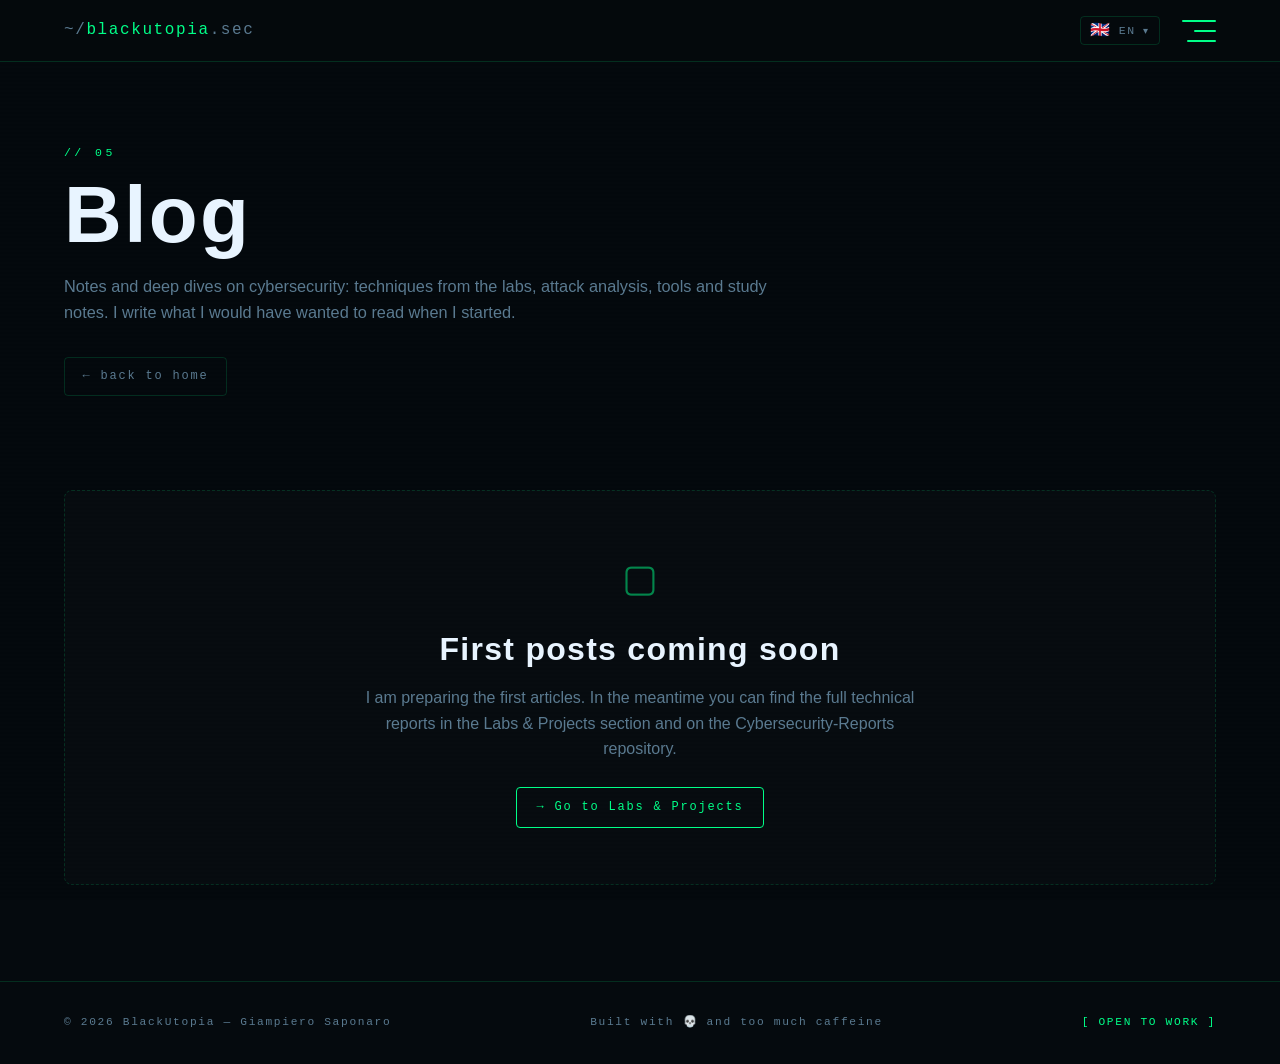
==== blog/index.html @ 9dbb4bc9 "update" ====
<!DOCTYPE html>
<html lang="it">
<head>
<meta charset="UTF-8">
<meta name="viewport" content="width=device-width, initial-scale=1.0">
<title>Blog &mdash; BlackUtopia</title>
<meta name="description" content="Articoli e approfondimenti di cybersecurity di Giampiero Saponaro.">
<meta http-equiv="Content-Security-Policy" content="
default-src 'self';
style-src 'self' 'unsafe-inline' https://fonts.googleapis.com;
font-src 'self' https://fonts.gstatic.com;
script-src 'self' 'unsafe-inline';
img-src 'self' data:;
connect-src 'none';
frame-ancestors 'none';
upgrade-insecure-requests;
">
<meta name="referrer" content="no-referrer">
<meta http-equiv="X-Frame-Options" content="DENY">
<meta http-equiv="X-Content-Type-Options" content="nosniff">
<link href="https://fonts.googleapis.com/css2?family=Share+Tech+Mono&family=Bebas+Neue&family=Rajdhani:wght@400;500;600;700&display=swap" rel="stylesheet">
<link rel="stylesheet" href="../style.css">
</head>
<body data-page-title="blog.title">
<canvas id="matrix-canvas"></canvas>
<nav>
<div class="nav-logo"><span>~/</span>blackutopia<span>.sec</span></div>
<div class="nav-actions">
<div class="lang-switch">
<button class="lang-btn" aria-label="Cambia lingua" data-i18n-aria="lang.aria" aria-expanded="false">
<span class="lang-flag">🇮🇹</span><span class="lang-code">IT</span><span class="lang-caret">▾</span>
</button>
<ul class="lang-menu">
<li><button data-lang="it"><span class="lang-flag">🇮🇹</span>Italiano</button></li>
<li><button data-lang="en"><span class="lang-flag">🇬🇧</span>English</button></li>
<li><button data-lang="es"><span class="lang-flag">🇪🇸</span>Español</button></li>
<li><button data-lang="fr"><span class="lang-flag">🇫🇷</span>Français</button></li>
</ul>
</div>
<button class="menu-toggle" aria-label="Apri il menu" data-i18n-aria="menu.open_aria" aria-expanded="false">
<span></span><span></span><span></span>
</button>
</div>
</nav>
<div class="menu-overlay">
<div class="menu-top">
<div class="menu-label" data-i18n="menu.label">// navigazione</div>
<button class="menu-close">
<span class="menu-close-x">&times;</span><span data-i18n="menu.close">chiudi</span>
</button>
</div>
<ul class="menu-list">
<li><a href="../"><span class="menu-num">01</span><span class="menu-text" data-i18n="menu.home">Home</span><span class="menu-arrow">&rarr;</span></a></li>
<li><a href="../labs/"><span class="menu-num">02</span><span class="menu-text" data-i18n="menu.labs">Lab &amp; Progetti</span><span class="menu-arrow">&rarr;</span></a></li>
<li><a href="../bootcamp/"><span class="menu-num">03</span><span class="menu-text" data-i18n="menu.bootcamp">Bootcamp EPICODE</span><span class="menu-arrow">&rarr;</span></a></li>
<li><a href="../github/"><span class="menu-num">04</span><span class="menu-text" data-i18n="menu.github">GitHub</span><span class="menu-arrow">&rarr;</span></a></li>
<li><a href="../certs/"><span class="menu-num">05</span><span class="menu-text" data-i18n="menu.certs">Certificazioni</span><span class="menu-arrow">&rarr;</span></a></li>
<li class="current"><a href="../blog/"><span class="menu-num">06</span><span class="menu-text" data-i18n="menu.blog">Blog</span><span class="menu-arrow">&rarr;</span></a></li>
<li><a href="../contact/"><span class="menu-num">07</span><span class="menu-text" data-i18n="menu.contact">Contatti</span><span class="menu-arrow">&rarr;</span></a></li>
</ul>
<div class="menu-footer">
<a href="https://www.linkedin.com/in/giampiero-saponaro-cybersecurity" target="_blank" rel="noopener noreferrer">LinkedIn</a>
<a href="https://github.com/GiampieroSap" target="_blank" rel="noopener noreferrer">GitHub</a>
<a href="https://tryhackme.com/p/BlackUtopia" target="_blank" rel="noopener noreferrer">TryHackMe</a>
<a href="../contact/" data-i18n="menu.write">Scrivimi</a>
</div>
</div>
<header class="page-head">
<div class="page-kicker">// 05</div>
<h1 class="page-title" data-i18n="blog.title">Blog</h1>
<p class="page-lead" data-i18n="blog.lead">Appunti e approfondimenti su cybersecurity: tecniche viste nei lab, analisi di attacchi, strumenti e note di studio. Scrivo quello che avrei voluto leggere quando ho iniziato.</p>
<a class="back-home" href="../" data-i18n="nav.back">&larr; torna alla home</a>
</header>
<section id="labs" class="page-section">
<div class="blog-empty reveal">
<div class="blog-empty-icon">&#9634;</div>
<h3 class="blog-empty-title" data-i18n="blog.empty.title">Primi post in arrivo</h3>
<p class="blog-empty-desc" data-i18n="blog.empty.desc">Sto preparando i primi articoli. Nel frattempo trovi i report tecnici completi nella sezione Lab &amp; Progetti e sul repository Cybersecurity-Reports.</p>
<a class="blog-empty-cta" href="../labs/" data-i18n="blog.empty.cta">&rarr; Vai ai Lab &amp; Progetti</a>
</div>
</section>
<footer>
<span>&copy; 2026 BlackUtopia &mdash; Giampiero Saponaro</span>
<span data-i18n="footer.built">Built with 💀 and too much caffeine</span>
<span style="color: var(--green)" data-i18n="footer.open">[ OPEN TO WORK ]</span>
</footer>
<script src="../i18n.js"></script>
<script src="../script.js"></script>
</body>
</html>
---- style.css ----
*, *::before, *::after {
  -webkit-user-select: none;
  -moz-user-select: none;
  -ms-user-select: none;
  user-select: none;
  margin: 0;
  padding: 0;
  box-sizing: border-box;
}

:root {
  --green: #00ff88;
  --cyan: #00e5ff;
  --red: #ff3b5c;
  --dark: #050a0e;
  --dark2: #0a1520;
  --dark3: #0f1f2e;
  --border: rgba(0,255,136,0.15);
  --text: #c8d8e8;
  --muted: #5a7a90;
}

html { scroll-behavior: smooth; }

body {
  background: var(--dark);
  color: var(--text);
  font-family: 'Rajdhani', sans-serif;
  font-size: 16px;
  line-height: 1.6;
  overflow-x: hidden;
}

#matrix-canvas {
  position: fixed;
  top: 0; left: 0;
  width: 100%; height: 100%;
  opacity: 0.07;
  pointer-events: none;
  z-index: 0;
}

body::before {
  content: '';
  position: fixed;
  top: 0; left: 0; right: 0; bottom: 0;
  background: repeating-linear-gradient(
    0deg,
    transparent,
    transparent 2px,
    rgba(0,0,0,0.03) 2px,
    rgba(0,0,0,0.03) 4px
  );
  pointer-events: none;
  z-index: 1;
}

nav {
  position: fixed;
  top: 0; left: 0; right: 0;
  z-index: 100;
  padding: 1rem 4rem;
  display: flex;
  justify-content: space-between;
  align-items: center;
  background: rgba(5,10,14,0.85);
  backdrop-filter: blur(12px);
  border-bottom: 1px solid var(--border);
}

.nav-logo {
  font-family: 'Share Tech Mono', monospace;
  font-size: 1rem;
  color: var(--green);
  letter-spacing: 0.1em;
}
.nav-logo span { color: var(--muted); }

.nav-links { display: flex; gap: 2.5rem; list-style: none; }
.nav-links a {
  font-family: 'Share Tech Mono', monospace;
  font-size: 0.75rem;
  letter-spacing: 0.15em;
  color: var(--muted);
  text-decoration: none;
  text-transform: uppercase;
  transition: color 0.2s;
  position: relative;
}
.nav-links a::after {
  content: '';
  position: absolute;
  bottom: -4px; left: 0;
  width: 0; height: 1px;
  background: var(--green);
  transition: width 0.2s;
}
.nav-links a:hover { color: var(--green); }
.nav-links a:hover::after { width: 100%; }

section { position: relative; z-index: 2; }

#hero {
  min-height: 100vh;
  display: flex;
  flex-direction: column;
  justify-content: center;
  padding: 0 4rem;
  padding-top: 6rem;
}

.hero-tag {
  font-family: 'Share Tech Mono', monospace;
  font-size: 0.75rem;
  color: var(--green);
  letter-spacing: 0.3em;
  text-transform: uppercase;
  margin-bottom: 1.5rem;
  display: flex;
  align-items: center;
  gap: 1rem;
}
.hero-tag::before {
  content: '';
  display: inline-block;
  width: 2.5rem;
  height: 1px;
  background: var(--green);
}

.hero-name {
  font-family: 'Bebas Neue', sans-serif;
  font-size: clamp(5rem, 12vw, 10rem);
  line-height: 0.9;
  letter-spacing: 0.02em;
  color: #e8f4ff;
  position: relative;
  display: inline-block;
}

.hero-name .glitch-wrap {
  position: relative;
  display: inline-block;
}
.hero-name .glitch-wrap::before,
.hero-name .glitch-wrap::after {
  content: attr(data-text);
  position: absolute;
  top: 0; left: 0;
  font-family: 'Bebas Neue', sans-serif;
  font-size: 1em;
  line-height: 0.9;
}
.hero-name .glitch-wrap::before {
  color: var(--red);
  animation: glitch1 4s infinite;
  clip-path: polygon(0 30%, 100% 30%, 100% 55%, 0 55%);
}
.hero-name .glitch-wrap::after {
  color: var(--cyan);
  animation: glitch2 4s infinite;
  clip-path: polygon(0 65%, 100% 65%, 100% 80%, 0 80%);
}

@keyframes glitch1 {
  0%,90%,100% { transform: translate(0); opacity: 0; }
  92% { transform: translate(-3px,1px); opacity: 0.8; }
  94% { transform: translate(3px,-1px); opacity: 0.8; }
  96% { transform: translate(0); opacity: 0; }
}
@keyframes glitch2 {
  0%,88%,100% { transform: translate(0); opacity: 0; }
  90% { transform: translate(4px,2px); opacity: 0.7; }
  93% { transform: translate(-4px,-2px); opacity: 0.7; }
  95% { transform: translate(0); opacity: 0; }
}

.hero-realname {
  font-family: 'Share Tech Mono', monospace;
  font-size: 0.9rem;
  letter-spacing: 0.25em;
  color: var(--muted);
  margin-top: 0.6rem;
  text-transform: uppercase;
}

.hero-titles {
  margin-top: 1.5rem;
  display: flex;
  align-items: center;
  gap: 0;
  flex-wrap: wrap;
}

.hero-role {
  font-family: 'Share Tech Mono', monospace;
  font-size: clamp(0.85rem, 2vw, 1.1rem);
  letter-spacing: 0.15em;
  padding: 0.4rem 1.2rem;
  border: 1px solid;
  margin-right: 1rem;
  margin-bottom: 0.5rem;
  text-transform: uppercase;
  transition: all 0.2s;
  cursor: default;
}
.hero-role.r1 { color: var(--green); border-color: var(--green); }
.hero-role.r2 { color: var(--cyan); border-color: var(--cyan); }
.hero-role.r3 { color: #ff8800; border-color: #ff8800; }
.hero-role:hover { background: rgba(255,255,255,0.05); }

.hero-sep { color: var(--muted); font-size: 1.2rem; margin-right: 1rem; margin-bottom: 0.5rem; }

.terminal-line {
  margin-top: 3rem;
  font-family: 'Share Tech Mono', monospace;
  font-size: 0.85rem;
  color: var(--muted);
  display: flex;
  align-items: center;
  gap: 0.5rem;
}
.terminal-line .prompt { color: var(--green); }
#typed-text { color: var(--text); }

.cursor {
  display: inline-block;
  width: 8px; height: 14px;
  background: var(--green);
  animation: blink 1s step-end infinite;
  vertical-align: middle;
}
@keyframes blink { 0%,100% { opacity: 1; } 50% { opacity: 0; } }

.hero-scroll {
  position: absolute;
  bottom: 2.5rem;
  right: 4rem;
  font-family: 'Share Tech Mono', monospace;
  font-size: 0.7rem;
  letter-spacing: 0.2em;
  color: var(--muted);
  writing-mode: vertical-rl;
  display: flex;
  align-items: center;
  gap: 0.8rem;
}
.hero-scroll::after {
  content: '';
  display: block;
  width: 1px;
  height: 4rem;
  background: linear-gradient(to bottom, var(--muted), transparent);
}

.section-header {
  display: flex;
  align-items: center;
  gap: 1.5rem;
  margin-bottom: 3.5rem;
}
.section-num {
  font-family: 'Share Tech Mono', monospace;
  font-size: 0.75rem;
  color: var(--green);
  letter-spacing: 0.2em;
}
.section-title {
  font-family: 'Bebas Neue', sans-serif;
  font-size: clamp(2.5rem, 5vw, 4rem);
  letter-spacing: 0.05em;
  color: #e8f4ff;
  line-height: 1;
}
.section-line {
  flex: 1;
  height: 1px;
  background: linear-gradient(to right, var(--border), transparent);
}

#about {
  padding: 6rem 4rem;
  display: grid;
  grid-template-columns: 1fr 1fr;
  gap: 5rem;
  align-items: start;
  border-top: 1px solid var(--border);
}
.about-text p {
  color: var(--muted);
  font-size: 1.1rem;
  line-height: 1.8;
  margin-bottom: 1rem;
}
.about-text p strong { color: var(--text); font-weight: 600; }

.about-stats {
  display: grid;
  grid-template-columns: 1fr 1fr;
  gap: 1px;
  background: var(--border);
  border: 1px solid var(--border);
}
.stat-box {
  background: var(--dark2);
  padding: 1.5rem;
  text-align: center;
}
.stat-num {
  font-family: 'Bebas Neue', sans-serif;
  font-size: 3rem;
  color: var(--green);
  line-height: 1;
  display: block;
}
.stat-label {
  font-family: 'Share Tech Mono', monospace;
  font-size: 0.7rem;
  color: var(--muted);
  letter-spacing: 0.2em;
  text-transform: uppercase;
  margin-top: 0.3rem;
  display: block;
}

#skills {
  padding: 6rem 4rem;
  border-top: 1px solid var(--border);
}
.skills-grid {
  display: grid;
  grid-template-columns: repeat(3, 1fr);
  gap: 1.5rem;
}
.skill-card {
  background: var(--dark2);
  border: 1px solid var(--border);
  padding: 2rem;
  position: relative;
  overflow: hidden;
  transition: border-color 0.3s, transform 0.3s;
}
.skill-card::before {
  content: '';
  position: absolute;
  top: 0; left: 0;
  width: 100%; height: 2px;
  background: var(--accent, var(--green));
  transform: scaleX(0);
  transform-origin: left;
  transition: transform 0.3s;
}
.skill-card:hover { border-color: rgba(0,255,136,0.35); transform: translateY(-3px); }
.skill-card:hover::before { transform: scaleX(1); }

.skill-icon {
  font-size: 2rem;
  margin-bottom: 1rem;
  display: block;
  line-height: 1;
}
.skill-card-title {
  font-family: 'Bebas Neue', sans-serif;
  font-size: 1.5rem;
  letter-spacing: 0.08em;
  color: #e8f4ff;
  margin-bottom: 0.75rem;
}
.skill-card p {
  font-size: 0.9rem;
  color: var(--muted);
  line-height: 1.7;
  margin-bottom: 1.25rem;
}
.skill-tags { display: flex; flex-wrap: wrap; gap: 0.4rem; }
.skill-tag {
  font-family: 'Share Tech Mono', monospace;
  font-size: 0.65rem;
  letter-spacing: 0.1em;
  padding: 0.25rem 0.6rem;
  border: 1px solid var(--border);
  color: var(--muted);
  text-transform: uppercase;
  transition: all 0.2s;
}
.skill-card:hover .skill-tag {
  border-color: rgba(0,255,136,0.3);
  color: var(--text);
}

#tools {
  padding: 6rem 4rem;
  border-top: 1px solid var(--border);
}
.tools-grid {
  display: grid;
  grid-template-columns: repeat(auto-fill, minmax(140px, 1fr));
  gap: 1rem;
}
.tool-item {
  background: var(--dark2);
  border: 1px solid var(--border);
  padding: 1.25rem 1rem;
  text-align: center;
  transition: all 0.25s;
  cursor: default;
  position: relative;
  overflow: hidden;
}
.tool-item::after {
  content: '';
  position: absolute;
  inset: 0;
  background: var(--tool-color, var(--green));
  opacity: 0;
  transition: opacity 0.25s;
}
.tool-item:hover { transform: translateY(-3px); }
.tool-item:hover::after { opacity: 0.04; }
.tool-item:hover { border-color: var(--tool-color, var(--green)); }

.tool-logo {
  font-size: 2rem;
  display: block;
  margin-bottom: 0.5rem;
  position: relative; z-index: 1;
}
.tool-name {
  font-family: 'Share Tech Mono', monospace;
  font-size: 0.72rem;
  letter-spacing: 0.1em;
  color: var(--muted);
  text-transform: uppercase;
  position: relative; z-index: 1;
  transition: color 0.25s;
}
.tool-item:hover .tool-name { color: var(--text); }

.tool-bar {
  display: block;
  height: 2px;
  background: var(--tool-color, var(--green));
  margin-top: 0.75rem;
  transform: scaleX(0);
  transform-origin: left;
  transition: transform 0.3s;
  position: relative; z-index: 1;
}
.tool-item:hover .tool-bar { transform: scaleX(1); }

#labs {
  padding: 6rem 4rem;
  border-top: 1px solid var(--border);
}
.labs-grid {
  display: grid;
  grid-template-columns: repeat(3, 1fr);
  gap: 1.5rem;
}
.lab-card {
  background: var(--dark2);
  border: 1px solid var(--border);
  padding: 2rem;
  position: relative;
  overflow: hidden;
  transition: all 0.3s;
}
.lab-card::before {
  content: attr(data-num);
  position: absolute;
  top: -1rem;
  right: 1.5rem;
  font-family: 'Bebas Neue', sans-serif;
  font-size: 6rem;
  color: rgba(255,255,255,0.03);
  line-height: 1;
  pointer-events: none;
}
.lab-card:hover { border-color: rgba(0,229,255,0.3); transform: translateY(-3px); }

.lab-status {
  font-family: 'Share Tech Mono', monospace;
  font-size: 0.65rem;
  letter-spacing: 0.2em;
  text-transform: uppercase;
  padding: 0.2rem 0.6rem;
  border-radius: 2px;
  margin-bottom: 1rem;
  display: inline-block;
}
.lab-status.done { background: rgba(0,255,136,0.1); color: var(--green); border: 1px solid rgba(0,255,136,0.3); }
.lab-status.wip  { background: rgba(255,136,0,0.1);  color: #ff8800;    border: 1px solid rgba(255,136,0,0.3); }
.lab-status.plan { background: rgba(90,122,144,0.1); color: var(--muted); border: 1px solid var(--border); }

.lab-title {
  font-family: 'Bebas Neue', sans-serif;
  font-size: 1.8rem;
  letter-spacing: 0.05em;
  color: #e8f4ff;
  margin-bottom: 0.6rem;
}
.lab-desc {
  font-size: 0.9rem;
  color: var(--muted);
  line-height: 1.7;
  margin-bottom: 1.25rem;
}
.lab-tech { display: flex; flex-wrap: wrap; gap: 0.4rem; }
.lab-tag {
  font-family: 'Share Tech Mono', monospace;
  font-size: 0.62rem;
  letter-spacing: 0.08em;
  padding: 0.2rem 0.55rem;
  background: rgba(0,229,255,0.07);
  border: 1px solid rgba(0,229,255,0.2);
  color: var(--cyan);
  text-transform: uppercase;
}

.lab-pdf-hint {
  font-family: 'Share Tech Mono', monospace;
  font-size: 0.68rem;
  color: var(--green);
  letter-spacing: 0.15em;
  margin-top: 1rem;
  opacity: 0;
  transition: opacity 0.3s;
}
.lab-card:hover .lab-pdf-hint { opacity: 1; }

#certs {
  padding: 6rem 4rem;
  border-top: 1px solid var(--border);
}
.cert-issuer {
  display: flex;
  align-items: center;
  gap: 1rem;
  margin-bottom: 2.5rem;
  padding: 1rem 1.5rem;
  background: var(--dark2);
  border: 1px solid var(--border);
  border-left: 3px solid var(--cyan);
}
.cert-issuer-logo { font-size: 1.5rem; }
.cert-issuer-name {
  font-family: 'Bebas Neue', sans-serif;
  font-size: 1.3rem;
  letter-spacing: 0.08em;
  color: #e8f4ff;
}
.cert-issuer-course {
  font-family: 'Share Tech Mono', monospace;
  font-size: 0.7rem;
  color: var(--muted);
  letter-spacing: 0.15em;
  margin-top: 0.2rem;
}
.certs-grid {
  display: grid;
  grid-template-columns: repeat(5, 1fr);
  gap: 1rem;
}
.cert-card {
  background: var(--dark2);
  border: 1px solid var(--border);
  padding: 1.5rem 1.25rem;
  position: relative;
  overflow: hidden;
  transition: all 0.3s;
  display: flex;
  flex-direction: column;
  gap: 0.75rem;
}
.cert-card:hover { border-color: rgba(0,229,255,0.35); transform: translateY(-3px); }

.cert-module {
  font-family: 'Bebas Neue', sans-serif;
  font-size: 2rem;
  line-height: 1;
  color: var(--cyan);
  border: 1px solid rgba(0,229,255,0.3);
  width: fit-content;
  padding: 0.1rem 0.5rem;
  letter-spacing: 0.05em;
}
.cert-title {
  font-size: 0.9rem;
  font-weight: 600;
  color: var(--text);
  line-height: 1.4;
  flex: 1;
}
.cert-date {
  font-family: 'Share Tech Mono', monospace;
  font-size: 0.65rem;
  color: var(--muted);
  letter-spacing: 0.15em;
}
.cert-bar {
  height: 2px;
  background: var(--cyan);
  transform: scaleX(0);
  transform-origin: left;
  transition: transform 0.3s;
}
.cert-card:hover .cert-bar { transform: scaleX(1); }

#contact {
  padding: 6rem 4rem;
  border-top: 1px solid var(--border);
  display: grid;
  grid-template-columns: 1fr 1fr;
  gap: 5rem;
  align-items: center;
}
.contact-cta {
  font-family: 'Bebas Neue', sans-serif;
  font-size: clamp(3rem, 6vw, 5rem);
  line-height: 1;
  letter-spacing: 0.03em;
  color: #e8f4ff;
}
.contact-cta span { color: var(--green); }

.contact-sub {
  font-size: 1rem;
  color: var(--muted);
  margin-top: 1rem;
  line-height: 1.7;
}
.contact-links { display: flex; flex-direction: column; gap: 1rem; }
.contact-link {
  display: flex;
  align-items: center;
  gap: 1.25rem;
  padding: 1.25rem 1.5rem;
  background: var(--dark2);
  border: 1px solid var(--border);
  text-decoration: none;
  transition: all 0.25s;
}
.contact-link:hover { border-color: var(--link-color, var(--green)); background: rgba(0,255,136,0.03); }
.contact-link-icon {
  font-size: 1.5rem;
  color: var(--link-color, var(--green));
  flex-shrink: 0;
}
.contact-link-label {
  font-family: 'Share Tech Mono', monospace;
  font-size: 0.7rem;
  color: var(--muted);
  letter-spacing: 0.2em;
  text-transform: uppercase;
  display: block;
  margin-bottom: 0.15rem;
}
.contact-link-val {
  font-size: 0.95rem;
  color: var(--text);
  font-weight: 600;
  transition: color 0.25s;
}
.contact-link:hover .contact-link-val { color: var(--link-color, var(--green)); }

footer {
  position: relative; z-index: 2;
  padding: 2rem 4rem;
  border-top: 1px solid var(--border);
  display: flex;
  justify-content: space-between;
  align-items: center;
}
footer span {
  font-family: 'Share Tech Mono', monospace;
  font-size: 0.7rem;
  color: var(--muted);
  letter-spacing: 0.15em;
}

.reveal {
  opacity: 0;
  transform: translateY(28px);
  transition: opacity 0.7s ease, transform 0.7s ease;
}
.reveal.visible { opacity: 1; transform: translateY(0); }

@media (max-width: 900px) {
  nav { padding: 1rem 1.5rem; }
  .nav-links { gap: 1.5rem; }
  #hero { padding: 1.5rem; padding-top: 6rem; }
  #about, #skills, #tools, #labs, #contact, #certs { padding: 4rem 1.5rem; }
  #about, #contact { grid-template-columns: 1fr; gap: 2.5rem; }
  .skills-grid { grid-template-columns: 1fr 1fr; }
  .labs-grid { grid-template-columns: repeat(2, 1fr); }
  .certs-grid { grid-template-columns: repeat(2, 1fr); }
  footer { padding: 1.5rem; flex-direction: column; gap: 0.5rem; text-align: center; }
}
@media (max-width: 600px) {
  .skills-grid { grid-template-columns: 1fr; }
  .labs-grid { grid-template-columns: 1fr; }
  .hero-name { font-size: 4.5rem; }
  .nav-links { display: none; }
  .certs-grid { grid-template-columns: 1fr; }
}
/* ============================================================
   MENU FULLSCREEN — Opzione C
   ============================================================ */
.nav-links { display: none !important; }

.menu-toggle {
  position: relative;
  z-index: 210;
  width: 34px;
  height: 22px;
  background: none;
  border: none;
  cursor: pointer;
  padding: 0;
  display: flex;
  flex-direction: column;
  justify-content: space-between;
  align-items: flex-end;
}
.menu-toggle span {
  display: block;
  height: 2px;
  background: var(--green);
  border-radius: 2px;
  transition: transform .4s cubic-bezier(.7,0,.3,1), opacity .25s, width .4s;
}
.menu-toggle span:nth-child(1) { width: 100%; }
.menu-toggle span:nth-child(2) { width: 65%; }
.menu-toggle span:nth-child(3) { width: 85%; }
.menu-toggle:hover span:nth-child(2) { width: 100%; }
body.menu-open .menu-toggle span:nth-child(1) { width: 100%; transform: translateY(10px) rotate(45deg); }
body.menu-open .menu-toggle span:nth-child(2) { opacity: 0; transform: translateX(20px); }
body.menu-open .menu-toggle span:nth-child(3) { width: 100%; transform: translateY(-10px) rotate(-45deg); }

.menu-overlay {
  position: fixed;
  inset: 0;
  z-index: 200;
  background: var(--dark);
  background-image:
    radial-gradient(circle at 85% 10%, rgba(0,255,136,0.07), transparent 55%),
    repeating-linear-gradient(0deg, transparent, transparent 2px, rgba(0,0,0,0.25) 2px, rgba(0,0,0,0.25) 4px);
  clip-path: circle(0% at calc(100% - 60px) 40px);
  transition: clip-path .75s cubic-bezier(.76,0,.24,1);
  display: flex;
  flex-direction: column;
  justify-content: center;
  padding: 7rem 4rem 3rem;
  pointer-events: none;
  overflow-y: auto;
}
body.menu-open .menu-overlay {
  clip-path: circle(150% at calc(100% - 60px) 40px);
  pointer-events: auto;
}

.menu-label {
  font-family: 'Share Tech Mono', monospace;
  font-size: .7rem;
  letter-spacing: .35em;
  color: var(--muted);
  text-transform: uppercase;
  margin-bottom: 2rem;
}

.menu-list { list-style: none; }
.menu-list li {
  opacity: 0;
  transform: translateY(28px);
  transition: opacity .5s ease, transform .5s ease;
}
body.menu-open .menu-list li { opacity: 1; transform: none; }
body.menu-open .menu-list li:nth-child(1) { transition-delay: .22s; }
body.menu-open .menu-list li:nth-child(2) { transition-delay: .29s; }
body.menu-open .menu-list li:nth-child(3) { transition-delay: .36s; }
body.menu-open .menu-list li:nth-child(4) { transition-delay: .43s; }
body.menu-open .menu-list li:nth-child(5) { transition-delay: .50s; }
body.menu-open .menu-list li:nth-child(6) { transition-delay: .57s; }

.menu-list a {
  display: flex;
  align-items: baseline;
  gap: 1.4rem;
  text-decoration: none;
  color: var(--text);
  font-family: 'Bebas Neue', sans-serif;
  font-size: clamp(2.4rem, 6.5vw, 5rem);
  line-height: 1.08;
  letter-spacing: .04em;
  transition: color .25s, transform .35s cubic-bezier(.7,0,.3,1);
}
.menu-list a:hover { color: var(--green); transform: translateX(22px); }
.menu-num {
  font-family: 'Share Tech Mono', monospace;
  font-size: .8rem;
  color: var(--muted);
  letter-spacing: .1em;
  transition: color .25s;
}
.menu-list a:hover .menu-num { color: var(--green); }
.menu-arrow {
  font-family: 'Share Tech Mono', monospace;
  font-size: 1.4rem;
  color: var(--green);
  opacity: 0;
  transform: translateX(-14px);
  transition: opacity .25s, transform .3s;
}
.menu-list a:hover .menu-arrow { opacity: 1; transform: translateX(0); }
.menu-list li.current a { color: var(--green); }
.menu-list li.current .menu-num { color: var(--green); }

.menu-footer {
  margin-top: 3rem;
  padding-top: 1.6rem;
  border-top: 1px solid var(--border);
  display: flex;
  flex-wrap: wrap;
  gap: 1.8rem;
  opacity: 0;
  transition: opacity .5s ease .62s;
}
body.menu-open .menu-footer { opacity: 1; }
.menu-footer a {
  font-family: 'Share Tech Mono', monospace;
  font-size: .72rem;
  letter-spacing: .18em;
  text-transform: uppercase;
  color: var(--muted);
  text-decoration: none;
  transition: color .2s;
}
.menu-footer a:hover { color: var(--green); }

@media (max-width: 700px) {
  nav { padding: 1rem 1.5rem; }
  .menu-overlay { padding: 6rem 1.5rem 2.5rem; }
  .menu-list a { gap: .9rem; }
}

/* ============================================================
   PAGINE INTERNE
   ============================================================ */
.page-head {
  padding: 9rem 4rem 2rem;
  position: relative;
  z-index: 2;
}
.page-kicker {
  font-family: 'Share Tech Mono', monospace;
  font-size: .72rem;
  letter-spacing: .3em;
  color: var(--green);
  text-transform: uppercase;
  margin-bottom: .8rem;
}
.page-title {
  font-family: 'Bebas Neue', sans-serif;
  font-size: clamp(2.6rem, 7vw, 5rem);
  letter-spacing: .03em;
  line-height: 1;
  color: #e8f4ff;
}
.page-lead {
  max-width: 720px;
  margin-top: 1.1rem;
  color: var(--muted);
  font-size: 1.02rem;
}
.back-home {
  display: inline-block;
  margin-top: 2rem;
  font-family: 'Share Tech Mono', monospace;
  font-size: .75rem;
  letter-spacing: .15em;
  color: var(--muted);
  text-decoration: none;
  border: 1px solid var(--border);
  padding: .55rem 1.1rem;
  border-radius: 4px;
  transition: color .2s, border-color .2s;
}
.back-home:hover { color: var(--green); border-color: var(--green); }

.subnav {
  display: flex;
  flex-wrap: wrap;
  gap: 1.6rem;
  padding: 0 4rem 1rem;
  position: relative;
  z-index: 2;
}
.subnav a {
  font-family: 'Share Tech Mono', monospace;
  font-size: .72rem;
  letter-spacing: .15em;
  text-transform: uppercase;
  color: var(--muted);
  text-decoration: none;
  transition: color .2s;
}
.subnav a:hover { color: var(--green); }

@media (max-width: 700px) {
  .page-head { padding: 7.5rem 1.5rem 1.5rem; }
  .subnav { padding: 0 1.5rem 1rem; }
}

/* ============================================================
   REPO CARDS — Bootcamp / GitHub
   ============================================================ */
.repo-grid {
  display: grid;
  grid-template-columns: repeat(auto-fit, minmax(320px, 1fr));
  gap: 24px;
  margin-top: 30px;
}
.repo-card {
  display: block;
  text-decoration: none;
  color: inherit;
  position: relative;
  padding: 26px 24px;
  background: rgba(255,255,255,0.02);
  border: 1px solid var(--border);
  border-left: 3px solid var(--repo-accent, var(--green));
  border-radius: 6px;
  transition: transform .25s, border-color .25s, background .25s, box-shadow .25s;
}
.repo-card:hover {
  transform: translateY(-4px);
  background: rgba(0,255,136,0.03);
  box-shadow: 0 10px 30px rgba(0,0,0,0.35);
}
.repo-card.featured { border-left-width: 5px; }
.repo-flag {
  position: absolute;
  top: 18px; right: 18px;
  font-family: 'Share Tech Mono', monospace;
  font-size: .6rem;
  letter-spacing: .18em;
  text-transform: uppercase;
  color: var(--repo-accent, var(--green));
  border: 1px solid currentColor;
  padding: .2rem .5rem;
  border-radius: 3px;
}
.repo-name {
  font-family: 'Share Tech Mono', monospace;
  font-size: 1.05rem;
  color: var(--repo-accent, var(--green));
  margin-bottom: .1rem;
  word-break: break-word;
}
.repo-path {
  font-family: 'Share Tech Mono', monospace;
  font-size: .68rem;
  color: var(--muted);
  margin-bottom: .9rem;
  word-break: break-all;
}
.repo-desc { font-size: .95rem; line-height: 1.55; }
.repo-meta {
  margin-top: 1rem;
  padding-top: .8rem;
  border-top: 1px dashed rgba(255,255,255,0.08);
  display: flex;
  flex-wrap: wrap;
  gap: .6rem;
}
.repo-tag {
  font-family: 'Share Tech Mono', monospace;
  font-size: .62rem;
  letter-spacing: .1em;
  text-transform: uppercase;
  color: var(--muted);
  border: 1px solid var(--border);
  padding: .18rem .5rem;
  border-radius: 3px;
}
.repo-open {
  margin-top: 1rem;
  font-family: 'Share Tech Mono', monospace;
  font-size: .72rem;
  color: var(--repo-accent, var(--green));
}

/* CV card (condivisa index) */
.cv-grid {
  display: grid;
  grid-template-columns: repeat(auto-fit, minmax(260px, 1fr));
  gap: 24px;
  margin-top: 30px;
}
.cv-card {
  position: relative;
  display: flex;
  flex-direction: column;
  align-items: flex-start;
  gap: 10px;
  padding: 28px 26px;
  background: rgba(255,255,255,0.02);
  border: 1px solid rgba(0,229,255,0.18);
  border-left: 3px solid var(--cyan);
  border-radius: 6px;
  text-decoration: none;
  color: inherit;
  transition: transform .25s, border-color .25s, background .25s, box-shadow .25s;
}
.cv-card:hover {
  transform: translateY(-4px);
  border-color: var(--cyan);
  background: rgba(0,229,255,0.04);
  box-shadow: 0 10px 30px rgba(0,229,255,0.12);
}
.cv-flag { font-size: 38px; line-height: 1; }
.cv-lang {
  font-family: 'Bebas Neue', sans-serif;
  font-size: 24px;
  letter-spacing: 1.5px;
  color: var(--cyan);
}
.cv-sub { font-size: 13px; opacity: .7; }
.cv-action {
  margin-top: 10px;
  font-family: 'Share Tech Mono', monospace;
  font-size: 12px;
  color: var(--green);
  border-top: 1px dashed rgba(255,255,255,0.08);
  padding-top: 10px;
  width: 100%;
}

/* Sezioni usate come contenuto di una pagina dedicata */
.page-section { padding-top: 2rem !important; border-top: none !important; }
@media (max-width: 700px) {
  #labs, #certs, #contact, #skills, #tools, #about, #cv { padding-left: 1.5rem !important; padding-right: 1.5rem !important; }
  #contact { grid-template-columns: 1fr !important; gap: 2.5rem !important; }
}

/* ============================================================
   FIX MENU: nav sopra l'overlay quando è aperto
   ============================================================ */
body.menu-open nav {
  z-index: 300;
  background: transparent;
  border-bottom-color: transparent;
  backdrop-filter: none;
}
body.menu-open .nav-logo { color: var(--green); }

.nav-actions {
  display: flex;
  align-items: center;
  gap: 1.4rem;
}

/* Header dell'overlay con pulsante di chiusura esplicito */
.menu-top {
  display: flex;
  align-items: center;
  justify-content: space-between;
  gap: 1rem;
  margin-bottom: 2rem;
}
.menu-top .menu-label { margin-bottom: 0; }
.menu-close {
  display: flex;
  align-items: center;
  gap: .5rem;
  background: none;
  border: 1px solid var(--border);
  border-radius: 4px;
  padding: .45rem .9rem;
  cursor: pointer;
  color: var(--muted);
  font-family: 'Share Tech Mono', monospace;
  font-size: .72rem;
  letter-spacing: .18em;
  text-transform: uppercase;
  transition: color .2s, border-color .2s;
}
.menu-close:hover { color: var(--green); border-color: var(--green); }
.menu-close-x { font-size: 1.1rem; line-height: 1; }

/* ============================================================
   SELETTORE LINGUA
   ============================================================ */
.lang-switch { position: relative; }

.lang-btn {
  display: flex;
  align-items: center;
  gap: .45rem;
  background: none;
  border: 1px solid var(--border);
  border-radius: 4px;
  padding: .35rem .6rem;
  cursor: pointer;
  color: var(--muted);
  font-family: 'Share Tech Mono', monospace;
  font-size: .72rem;
  letter-spacing: .12em;
  transition: color .2s, border-color .2s;
}
.lang-btn:hover { color: var(--green); border-color: var(--green); }
.lang-flag { font-size: 1rem; line-height: 1; }
.lang-caret { font-size: .6rem; transition: transform .25s; }
.lang-switch.open .lang-btn { color: var(--green); border-color: var(--green); }
.lang-switch.open .lang-caret { transform: rotate(180deg); }

.lang-menu {
  position: absolute;
  top: calc(100% + .5rem);
  right: 0;
  min-width: 168px;
  list-style: none;
  background: var(--dark2);
  border: 1px solid var(--border);
  border-radius: 5px;
  padding: .35rem;
  opacity: 0;
  visibility: hidden;
  transform: translateY(-8px);
  transition: opacity .2s, transform .2s, visibility .2s;
  box-shadow: 0 14px 34px rgba(0,0,0,.5);
}
.lang-switch.open .lang-menu {
  opacity: 1;
  visibility: visible;
  transform: translateY(0);
}
.lang-menu button {
  display: flex;
  align-items: center;
  gap: .6rem;
  width: 100%;
  background: none;
  border: none;
  cursor: pointer;
  padding: .5rem .65rem;
  border-radius: 4px;
  color: var(--text);
  font-family: 'Rajdhani', sans-serif;
  font-size: .9rem;
  text-align: left;
  transition: background .18s, color .18s;
}
.lang-menu button:hover { background: rgba(0,255,136,.08); color: var(--green); }
.lang-menu button.active { color: var(--green); }
.lang-menu button.active::after {
  content: '✓';
  margin-left: auto;
  font-family: 'Share Tech Mono', monospace;
  font-size: .75rem;
}

@media (max-width: 700px) {
  .nav-actions { gap: .8rem; }
  .lang-btn { padding: .3rem .5rem; }
  .lang-code { display: none; }
}

/* settima voce di menu */
body.menu-open .menu-list li:nth-child(7) { transition-delay: .64s; }

/* ============================================================
   BLOG
   ============================================================ */
.posts-grid {
  display: grid;
  grid-template-columns: repeat(auto-fit, minmax(330px, 1fr));
  gap: 24px;
  margin-top: 30px;
}
.post-card {
  display: block;
  text-decoration: none;
  color: inherit;
  padding: 28px 26px;
  background: rgba(255,255,255,0.02);
  border: 1px solid var(--border);
  border-left: 3px solid var(--green);
  border-radius: 6px;
  transition: transform .25s, background .25s, box-shadow .25s;
}
.post-card:hover {
  transform: translateY(-4px);
  background: rgba(0,255,136,0.03);
  box-shadow: 0 10px 30px rgba(0,0,0,0.35);
}
.post-date {
  font-family: 'Share Tech Mono', monospace;
  font-size: .68rem;
  letter-spacing: .18em;
  color: var(--muted);
  margin-bottom: .6rem;
}
.post-title {
  font-family: 'Bebas Neue', sans-serif;
  font-size: 1.6rem;
  letter-spacing: .03em;
  line-height: 1.15;
  color: #e8f4ff;
  margin-bottom: .5rem;
}
.post-summary { font-size: .95rem; line-height: 1.55; }
.post-tags {
  margin-top: 1rem;
  padding-top: .8rem;
  border-top: 1px dashed rgba(255,255,255,0.08);
  display: flex;
  flex-wrap: wrap;
  gap: .6rem;
}
.post-tag {
  font-family: 'Share Tech Mono', monospace;
  font-size: .62rem;
  letter-spacing: .1em;
  text-transform: uppercase;
  color: var(--muted);
  border: 1px solid var(--border);
  padding: .18rem .5rem;
  border-radius: 3px;
}
.post-read {
  margin-top: 1rem;
  font-family: 'Share Tech Mono', monospace;
  font-size: .72rem;
  color: var(--green);
}

/* stato vuoto */
.blog-empty {
  margin-top: 30px;
  padding: 3.5rem 2rem;
  text-align: center;
  border: 1px dashed var(--border);
  border-radius: 8px;
  background: rgba(255,255,255,0.015);
}
.blog-empty-icon {
  font-size: 2.4rem;
  color: var(--green);
  opacity: .5;
  margin-bottom: 1rem;
}
.blog-empty-title {
  font-family: 'Bebas Neue', sans-serif;
  font-size: 2rem;
  letter-spacing: .04em;
  color: #e8f4ff;
  margin-bottom: .6rem;
}
.blog-empty-desc {
  max-width: 560px;
  margin: 0 auto;
  color: var(--muted);
}
.blog-empty-cta {
  display: inline-block;
  margin-top: 1.6rem;
  font-family: 'Share Tech Mono', monospace;
  font-size: .75rem;
  letter-spacing: .15em;
  color: var(--green);
  text-decoration: none;
  border: 1px solid var(--green);
  padding: .6rem 1.2rem;
  border-radius: 4px;
  transition: background .2s;
}
.blog-empty-cta:hover { background: rgba(0,255,136,.08); }

/* ============================================================
   HERO: nome reale in grande, alias in piccolo
   ============================================================ */
.hero-name {
  font-size: clamp(2.5rem, 8vw, 7rem) !important;
  letter-spacing: 0.01em;
  max-width: 100%;
}
.hero-realname span { color: var(--green); }
@media (max-width: 520px) {
  .hero-name { font-size: clamp(2.1rem, 11vw, 3.4rem) !important; }
}
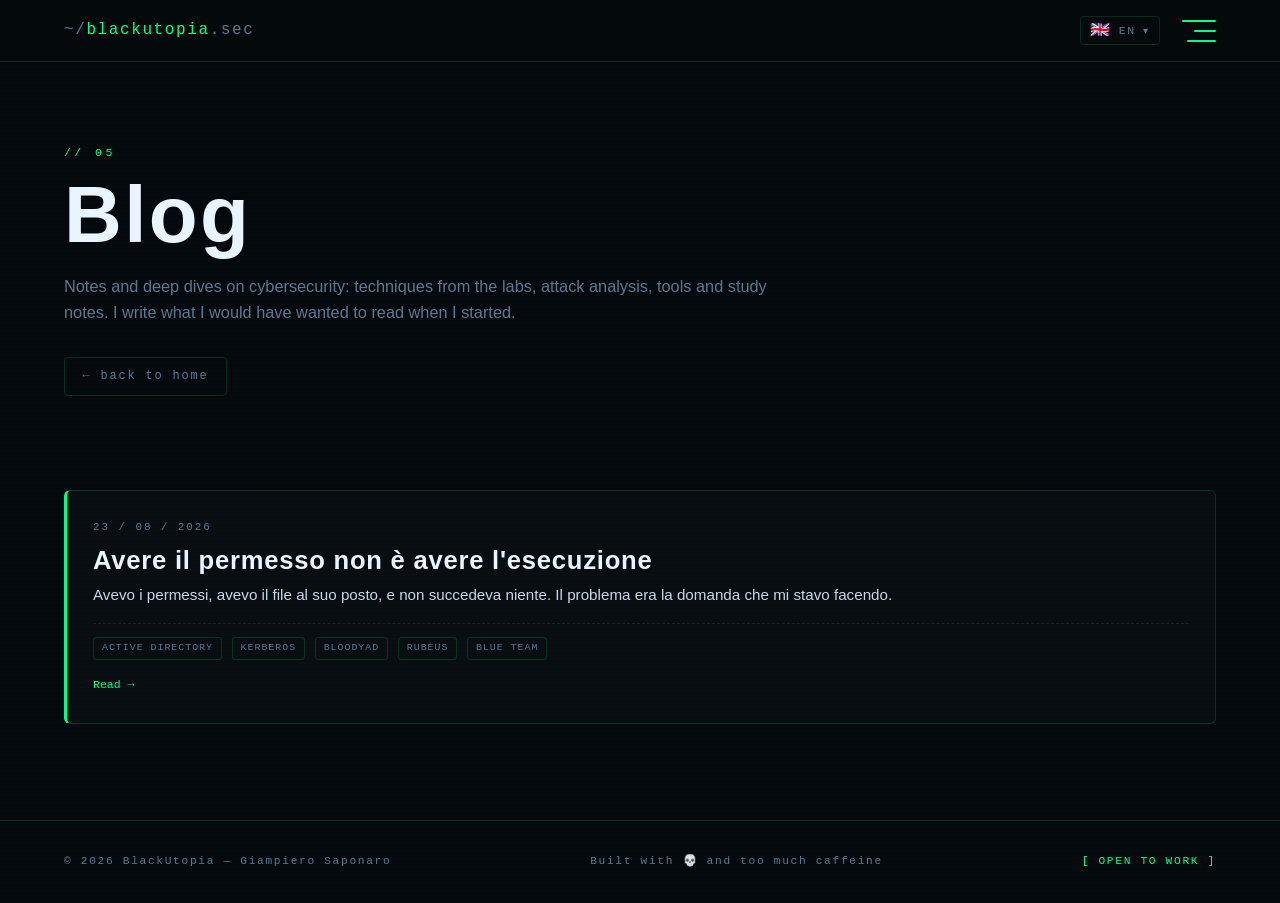
==== commit 1c0834ae: "nuovo blog" ====
--- a/blog/index.html
+++ b/blog/index.html
@@ -72,11 +72,20 @@
 <a class="back-home" href="../" data-i18n="nav.back">&larr; torna alla home</a>
 </header>
 <section id="labs" class="page-section">
-<div class="blog-empty reveal">
-<div class="blog-empty-icon">&#9634;</div>
-<h3 class="blog-empty-title" data-i18n="blog.empty.title">Primi post in arrivo</h3>
-<p class="blog-empty-desc" data-i18n="blog.empty.desc">Sto preparando i primi articoli. Nel frattempo trovi i report tecnici completi nella sezione Lab &amp; Progetti e sul repository Cybersecurity-Reports.</p>
-<a class="blog-empty-cta" href="../labs/" data-i18n="blog.empty.cta">&rarr; Vai ai Lab &amp; Progetti</a>
+<div class="posts-grid">
+<a class="post-card reveal" href="../blog/permessi-ed-esecuzione/">
+<div class="post-date">23 / 08 / 2026</div>
+<h3 class="post-title">Avere il permesso non &egrave; avere l'esecuzione</h3>
+<p class="post-summary">Avevo i permessi, avevo il file al suo posto, e non succedeva niente. Il problema era la domanda che mi stavo facendo.</p>
+<div class="post-tags">
+<span class="post-tag">Active Directory</span>
+<span class="post-tag">Kerberos</span>
+<span class="post-tag">BloodyAD</span>
+<span class="post-tag">Rubeus</span>
+<span class="post-tag">Blue Team</span>
+</div>
+<div class="post-read" data-i18n="blog.read">Leggi &rarr;</div>
+</a>
 </div>
 </section>
 <footer>
--- a/style.css
+++ b/style.css
@@ -1289,3 +1289,47 @@
 @media (max-width: 520px) {
   .hero-name { font-size: clamp(2.1rem, 11vw, 3.4rem) !important; }
 }
+
+/* ============================================================
+   ARTICOLO
+   ============================================================ */
+.article-title {
+  font-size: clamp(2rem, 4.5vw, 3.4rem);
+  line-height: 1.05;
+  max-width: 900px;
+}
+.article-body {
+  max-width: 720px;
+  font-size: 1.05rem;
+  line-height: 1.75;
+}
+.article-body p { margin-bottom: 1.35rem; }
+.article-body strong { color: #e8f4ff; }
+.article-body em { color: var(--cyan); font-style: italic; }
+.article-body h2 {
+  font-family: 'Bebas Neue', sans-serif;
+  font-size: 1.9rem;
+  letter-spacing: .03em;
+  color: var(--green);
+  margin: 2.6rem 0 1rem;
+  padding-top: 1.4rem;
+  border-top: 1px solid var(--border);
+}
+.article-tags {
+  max-width: 720px;
+  margin-top: 2.5rem;
+  padding-top: 1.2rem;
+  border-top: 1px dashed rgba(255,255,255,0.08);
+  display: flex;
+  flex-wrap: wrap;
+  gap: .6rem;
+}
+.article-note {
+  max-width: 720px;
+  margin-top: 1.6rem;
+  font-family: 'Share Tech Mono', monospace;
+  font-size: .7rem;
+  letter-spacing: .06em;
+  color: var(--muted);
+  opacity: .75;
+}
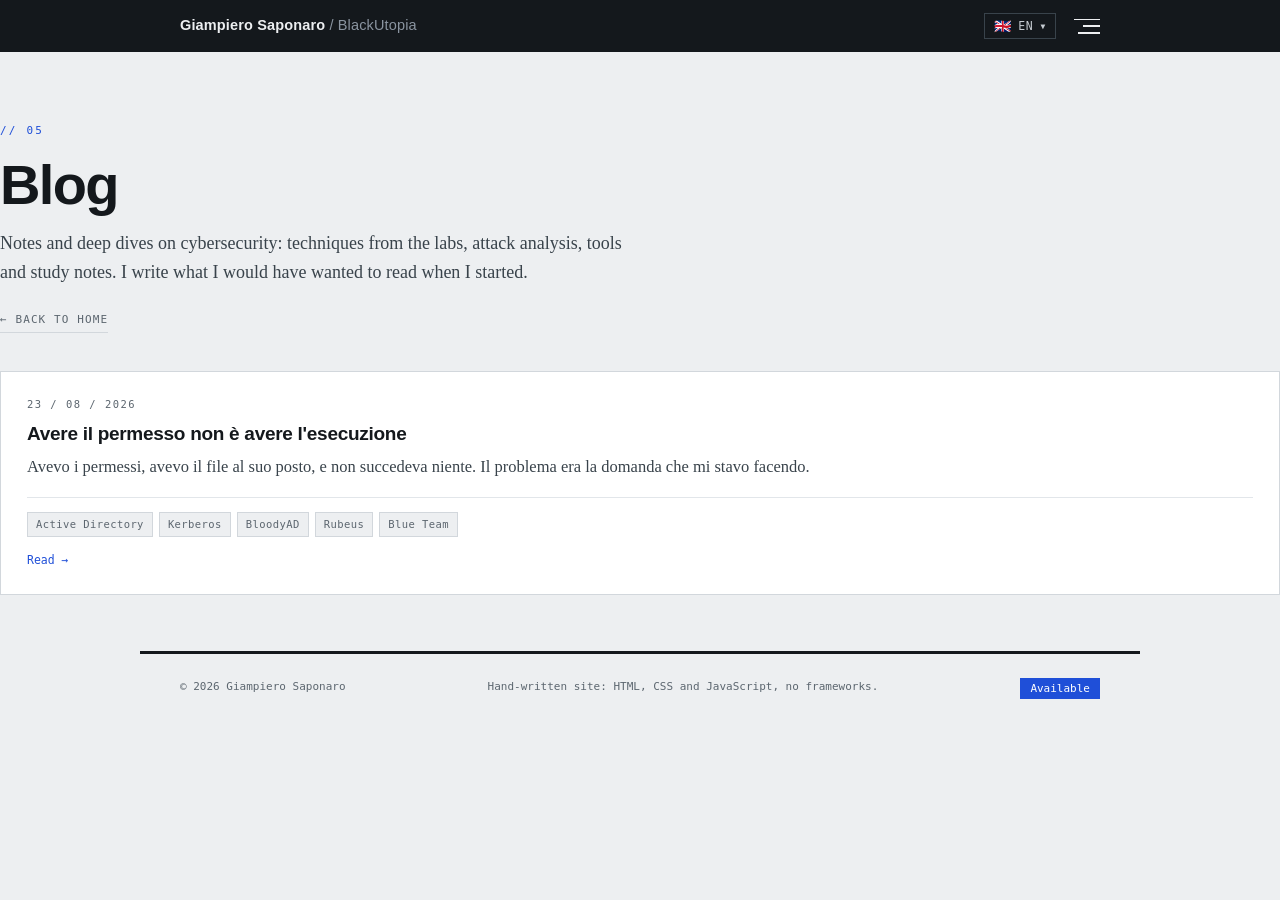
==== commit d8606744: "update" ====
--- a/blog/index.html
+++ b/blog/index.html
@@ -18,17 +18,17 @@
 <meta name="referrer" content="no-referrer">
 <meta http-equiv="X-Frame-Options" content="DENY">
 <meta http-equiv="X-Content-Type-Options" content="nosniff">
-<link href="https://fonts.googleapis.com/css2?family=Share+Tech+Mono&family=Bebas+Neue&family=Rajdhani:wght@400;500;600;700&display=swap" rel="stylesheet">
+<link href="https://fonts.googleapis.com/css2?family=Space+Grotesk:wght@500;700&family=Newsreader:opsz,wght@6..72,400;6..72,500;6..72,600&family=IBM+Plex+Mono:wght@400;500&display=swap" rel="stylesheet">
 <link rel="stylesheet" href="../style.css">
 </head>
 <body data-page-title="blog.title">
-<canvas id="matrix-canvas"></canvas>
 <nav>
-<div class="nav-logo"><span>~/</span>blackutopia<span>.sec</span></div>
+<div class="nav-in">
+<a class="nav-logo" href="../">Giampiero Saponaro <span>/ BlackUtopia</span></a>
 <div class="nav-actions">
 <div class="lang-switch">
 <button class="lang-btn" aria-label="Cambia lingua" data-i18n-aria="lang.aria" aria-expanded="false">
-<span class="lang-flag">🇮🇹</span><span class="lang-code">IT</span><span class="lang-caret">▾</span>
+<span class="lang-flag">🇮🇹</span><span class="lang-code">IT</span><span class="lang-caret">▼</span>
 </button>
 <ul class="lang-menu">
 <li><button data-lang="it"><span class="lang-flag">🇮🇹</span>Italiano</button></li>
@@ -41,8 +41,10 @@
 <span></span><span></span><span></span>
 </button>
 </div>
+</div>
 </nav>
 <div class="menu-overlay">
+<div class="menu-inner">
 <div class="menu-top">
 <div class="menu-label" data-i18n="menu.label">// navigazione</div>
 <button class="menu-close">
@@ -50,19 +52,20 @@
 </button>
 </div>
 <ul class="menu-list">
-<li><a href="../"><span class="menu-num">01</span><span class="menu-text" data-i18n="menu.home">Home</span><span class="menu-arrow">&rarr;</span></a></li>
-<li><a href="../labs/"><span class="menu-num">02</span><span class="menu-text" data-i18n="menu.labs">Lab &amp; Progetti</span><span class="menu-arrow">&rarr;</span></a></li>
-<li><a href="../bootcamp/"><span class="menu-num">03</span><span class="menu-text" data-i18n="menu.bootcamp">Bootcamp EPICODE</span><span class="menu-arrow">&rarr;</span></a></li>
-<li><a href="../github/"><span class="menu-num">04</span><span class="menu-text" data-i18n="menu.github">GitHub</span><span class="menu-arrow">&rarr;</span></a></li>
-<li><a href="../certs/"><span class="menu-num">05</span><span class="menu-text" data-i18n="menu.certs">Certificazioni</span><span class="menu-arrow">&rarr;</span></a></li>
-<li class="current"><a href="../blog/"><span class="menu-num">06</span><span class="menu-text" data-i18n="menu.blog">Blog</span><span class="menu-arrow">&rarr;</span></a></li>
-<li><a href="../contact/"><span class="menu-num">07</span><span class="menu-text" data-i18n="menu.contact">Contatti</span><span class="menu-arrow">&rarr;</span></a></li>
+<li><a href="../"><span class="menu-text" data-i18n="menu.home">Home</span><span class="menu-arrow">&rarr;</span></a></li>
+<li><a href="../labs/"><span class="menu-text" data-i18n="menu.labs">Lab &amp; Progetti</span><span class="menu-arrow">&rarr;</span></a></li>
+<li><a href="../bootcamp/"><span class="menu-text" data-i18n="menu.bootcamp">Bootcamp EPICODE</span><span class="menu-arrow">&rarr;</span></a></li>
+<li><a href="../github/"><span class="menu-text" data-i18n="menu.github">GitHub</span><span class="menu-arrow">&rarr;</span></a></li>
+<li><a href="../certs/"><span class="menu-text" data-i18n="menu.certs">Certificazioni</span><span class="menu-arrow">&rarr;</span></a></li>
+<li class="current"><a href="../blog/"><span class="menu-text" data-i18n="menu.blog">Blog</span><span class="menu-arrow">&rarr;</span></a></li>
+<li><a href="../contact/"><span class="menu-text" data-i18n="menu.contact">Contatti</span><span class="menu-arrow">&rarr;</span></a></li>
 </ul>
 <div class="menu-footer">
 <a href="https://www.linkedin.com/in/giampiero-saponaro-cybersecurity" target="_blank" rel="noopener noreferrer">LinkedIn</a>
 <a href="https://github.com/GiampieroSap" target="_blank" rel="noopener noreferrer">GitHub</a>
 <a href="https://tryhackme.com/p/BlackUtopia" target="_blank" rel="noopener noreferrer">TryHackMe</a>
 <a href="../contact/" data-i18n="menu.write">Scrivimi</a>
+</div>
 </div>
 </div>
 <header class="page-head">
@@ -89,9 +92,9 @@
 </div>
 </section>
 <footer>
-<span>&copy; 2026 BlackUtopia &mdash; Giampiero Saponaro</span>
-<span data-i18n="footer.built">Built with 💀 and too much caffeine</span>
-<span style="color: var(--green)" data-i18n="footer.open">[ OPEN TO WORK ]</span>
+<span>&copy; 2026 Giampiero Saponaro</span>
+<span data-i18n="footer.built">Sito scritto a mano: HTML, CSS e JavaScript, nessun framework.</span>
+<span data-i18n="footer.open">Disponibile</span>
 </footer>
 <script src="../i18n.js"></script>
 <script src="../script.js"></script>
--- a/style.css
+++ b/style.css
@@ -1,1335 +1,333 @@
-*, *::before, *::after {
-  -webkit-user-select: none;
-  -moz-user-select: none;
-  -ms-user-select: none;
-  user-select: none;
-  margin: 0;
-  padding: 0;
-  box-sizing: border-box;
-}
-
-:root {
-  --green: #00ff88;
-  --cyan: #00e5ff;
-  --red: #ff3b5c;
-  --dark: #050a0e;
-  --dark2: #0a1520;
-  --dark3: #0f1f2e;
-  --border: rgba(0,255,136,0.15);
-  --text: #c8d8e8;
-  --muted: #5a7a90;
-}
-
-html { scroll-behavior: smooth; }
-
-body {
-  background: var(--dark);
-  color: var(--text);
-  font-family: 'Rajdhani', sans-serif;
-  font-size: 16px;
-  line-height: 1.6;
-  overflow-x: hidden;
-}
-
-#matrix-canvas {
-  position: fixed;
-  top: 0; left: 0;
-  width: 100%; height: 100%;
-  opacity: 0.07;
-  pointer-events: none;
-  z-index: 0;
-}
-
-body::before {
-  content: '';
-  position: fixed;
-  top: 0; left: 0; right: 0; bottom: 0;
-  background: repeating-linear-gradient(
-    0deg,
-    transparent,
-    transparent 2px,
-    rgba(0,0,0,0.03) 2px,
-    rgba(0,0,0,0.03) 4px
-  );
-  pointer-events: none;
-  z-index: 1;
-}
-
-nav {
-  position: fixed;
-  top: 0; left: 0; right: 0;
-  z-index: 100;
-  padding: 1rem 4rem;
-  display: flex;
-  justify-content: space-between;
-  align-items: center;
-  background: rgba(5,10,14,0.85);
-  backdrop-filter: blur(12px);
-  border-bottom: 1px solid var(--border);
-}
-
-.nav-logo {
-  font-family: 'Share Tech Mono', monospace;
-  font-size: 1rem;
-  color: var(--green);
-  letter-spacing: 0.1em;
-}
-.nav-logo span { color: var(--muted); }
-
-.nav-links { display: flex; gap: 2.5rem; list-style: none; }
-.nav-links a {
-  font-family: 'Share Tech Mono', monospace;
-  font-size: 0.75rem;
-  letter-spacing: 0.15em;
-  color: var(--muted);
-  text-decoration: none;
-  text-transform: uppercase;
-  transition: color 0.2s;
-  position: relative;
-}
-.nav-links a::after {
-  content: '';
-  position: absolute;
-  bottom: -4px; left: 0;
-  width: 0; height: 1px;
-  background: var(--green);
-  transition: width 0.2s;
-}
-.nav-links a:hover { color: var(--green); }
-.nav-links a:hover::after { width: 100%; }
-
-section { position: relative; z-index: 2; }
-
-#hero {
-  min-height: 100vh;
-  display: flex;
-  flex-direction: column;
-  justify-content: center;
-  padding: 0 4rem;
-  padding-top: 6rem;
-}
-
-.hero-tag {
-  font-family: 'Share Tech Mono', monospace;
-  font-size: 0.75rem;
-  color: var(--green);
-  letter-spacing: 0.3em;
-  text-transform: uppercase;
-  margin-bottom: 1.5rem;
-  display: flex;
-  align-items: center;
-  gap: 1rem;
-}
-.hero-tag::before {
-  content: '';
-  display: inline-block;
-  width: 2.5rem;
-  height: 1px;
-  background: var(--green);
-}
-
-.hero-name {
-  font-family: 'Bebas Neue', sans-serif;
-  font-size: clamp(5rem, 12vw, 10rem);
-  line-height: 0.9;
-  letter-spacing: 0.02em;
-  color: #e8f4ff;
-  position: relative;
-  display: inline-block;
-}
-
-.hero-name .glitch-wrap {
-  position: relative;
-  display: inline-block;
-}
-.hero-name .glitch-wrap::before,
-.hero-name .glitch-wrap::after {
-  content: attr(data-text);
-  position: absolute;
-  top: 0; left: 0;
-  font-family: 'Bebas Neue', sans-serif;
-  font-size: 1em;
-  line-height: 0.9;
-}
-.hero-name .glitch-wrap::before {
-  color: var(--red);
-  animation: glitch1 4s infinite;
-  clip-path: polygon(0 30%, 100% 30%, 100% 55%, 0 55%);
-}
-.hero-name .glitch-wrap::after {
-  color: var(--cyan);
-  animation: glitch2 4s infinite;
-  clip-path: polygon(0 65%, 100% 65%, 100% 80%, 0 80%);
-}
-
-@keyframes glitch1 {
-  0%,90%,100% { transform: translate(0); opacity: 0; }
-  92% { transform: translate(-3px,1px); opacity: 0.8; }
-  94% { transform: translate(3px,-1px); opacity: 0.8; }
-  96% { transform: translate(0); opacity: 0; }
-}
-@keyframes glitch2 {
-  0%,88%,100% { transform: translate(0); opacity: 0; }
-  90% { transform: translate(4px,2px); opacity: 0.7; }
-  93% { transform: translate(-4px,-2px); opacity: 0.7; }
-  95% { transform: translate(0); opacity: 0; }
-}
-
-.hero-realname {
-  font-family: 'Share Tech Mono', monospace;
-  font-size: 0.9rem;
-  letter-spacing: 0.25em;
-  color: var(--muted);
-  margin-top: 0.6rem;
-  text-transform: uppercase;
-}
-
-.hero-titles {
-  margin-top: 1.5rem;
-  display: flex;
-  align-items: center;
-  gap: 0;
-  flex-wrap: wrap;
-}
-
-.hero-role {
-  font-family: 'Share Tech Mono', monospace;
-  font-size: clamp(0.85rem, 2vw, 1.1rem);
-  letter-spacing: 0.15em;
-  padding: 0.4rem 1.2rem;
-  border: 1px solid;
-  margin-right: 1rem;
-  margin-bottom: 0.5rem;
-  text-transform: uppercase;
-  transition: all 0.2s;
-  cursor: default;
-}
-.hero-role.r1 { color: var(--green); border-color: var(--green); }
-.hero-role.r2 { color: var(--cyan); border-color: var(--cyan); }
-.hero-role.r3 { color: #ff8800; border-color: #ff8800; }
-.hero-role:hover { background: rgba(255,255,255,0.05); }
-
-.hero-sep { color: var(--muted); font-size: 1.2rem; margin-right: 1rem; margin-bottom: 0.5rem; }
-
-.terminal-line {
-  margin-top: 3rem;
-  font-family: 'Share Tech Mono', monospace;
-  font-size: 0.85rem;
-  color: var(--muted);
-  display: flex;
-  align-items: center;
-  gap: 0.5rem;
-}
-.terminal-line .prompt { color: var(--green); }
-#typed-text { color: var(--text); }
-
-.cursor {
-  display: inline-block;
-  width: 8px; height: 14px;
-  background: var(--green);
-  animation: blink 1s step-end infinite;
-  vertical-align: middle;
-}
-@keyframes blink { 0%,100% { opacity: 1; } 50% { opacity: 0; } }
-
-.hero-scroll {
-  position: absolute;
-  bottom: 2.5rem;
-  right: 4rem;
-  font-family: 'Share Tech Mono', monospace;
-  font-size: 0.7rem;
-  letter-spacing: 0.2em;
-  color: var(--muted);
-  writing-mode: vertical-rl;
-  display: flex;
-  align-items: center;
-  gap: 0.8rem;
-}
-.hero-scroll::after {
-  content: '';
-  display: block;
-  width: 1px;
-  height: 4rem;
-  background: linear-gradient(to bottom, var(--muted), transparent);
-}
-
-.section-header {
-  display: flex;
-  align-items: center;
-  gap: 1.5rem;
-  margin-bottom: 3.5rem;
-}
-.section-num {
-  font-family: 'Share Tech Mono', monospace;
-  font-size: 0.75rem;
-  color: var(--green);
-  letter-spacing: 0.2em;
-}
-.section-title {
-  font-family: 'Bebas Neue', sans-serif;
-  font-size: clamp(2.5rem, 5vw, 4rem);
-  letter-spacing: 0.05em;
-  color: #e8f4ff;
-  line-height: 1;
-}
-.section-line {
-  flex: 1;
-  height: 1px;
-  background: linear-gradient(to right, var(--border), transparent);
-}
-
-#about {
-  padding: 6rem 4rem;
-  display: grid;
-  grid-template-columns: 1fr 1fr;
-  gap: 5rem;
-  align-items: start;
-  border-top: 1px solid var(--border);
-}
-.about-text p {
-  color: var(--muted);
-  font-size: 1.1rem;
-  line-height: 1.8;
-  margin-bottom: 1rem;
-}
-.about-text p strong { color: var(--text); font-weight: 600; }
-
-.about-stats {
-  display: grid;
-  grid-template-columns: 1fr 1fr;
-  gap: 1px;
-  background: var(--border);
-  border: 1px solid var(--border);
-}
-.stat-box {
-  background: var(--dark2);
-  padding: 1.5rem;
-  text-align: center;
-}
-.stat-num {
-  font-family: 'Bebas Neue', sans-serif;
-  font-size: 3rem;
-  color: var(--green);
-  line-height: 1;
-  display: block;
-}
-.stat-label {
-  font-family: 'Share Tech Mono', monospace;
-  font-size: 0.7rem;
-  color: var(--muted);
-  letter-spacing: 0.2em;
-  text-transform: uppercase;
-  margin-top: 0.3rem;
-  display: block;
-}
-
-#skills {
-  padding: 6rem 4rem;
-  border-top: 1px solid var(--border);
-}
-.skills-grid {
-  display: grid;
-  grid-template-columns: repeat(3, 1fr);
-  gap: 1.5rem;
-}
-.skill-card {
-  background: var(--dark2);
-  border: 1px solid var(--border);
-  padding: 2rem;
-  position: relative;
-  overflow: hidden;
-  transition: border-color 0.3s, transform 0.3s;
-}
-.skill-card::before {
-  content: '';
-  position: absolute;
-  top: 0; left: 0;
-  width: 100%; height: 2px;
-  background: var(--accent, var(--green));
-  transform: scaleX(0);
-  transform-origin: left;
-  transition: transform 0.3s;
-}
-.skill-card:hover { border-color: rgba(0,255,136,0.35); transform: translateY(-3px); }
-.skill-card:hover::before { transform: scaleX(1); }
-
-.skill-icon {
-  font-size: 2rem;
-  margin-bottom: 1rem;
-  display: block;
-  line-height: 1;
-}
-.skill-card-title {
-  font-family: 'Bebas Neue', sans-serif;
-  font-size: 1.5rem;
-  letter-spacing: 0.08em;
-  color: #e8f4ff;
-  margin-bottom: 0.75rem;
-}
-.skill-card p {
-  font-size: 0.9rem;
-  color: var(--muted);
-  line-height: 1.7;
-  margin-bottom: 1.25rem;
-}
-.skill-tags { display: flex; flex-wrap: wrap; gap: 0.4rem; }
-.skill-tag {
-  font-family: 'Share Tech Mono', monospace;
-  font-size: 0.65rem;
-  letter-spacing: 0.1em;
-  padding: 0.25rem 0.6rem;
-  border: 1px solid var(--border);
-  color: var(--muted);
-  text-transform: uppercase;
-  transition: all 0.2s;
-}
-.skill-card:hover .skill-tag {
-  border-color: rgba(0,255,136,0.3);
-  color: var(--text);
-}
-
-#tools {
-  padding: 6rem 4rem;
-  border-top: 1px solid var(--border);
-}
-.tools-grid {
-  display: grid;
-  grid-template-columns: repeat(auto-fill, minmax(140px, 1fr));
-  gap: 1rem;
-}
-.tool-item {
-  background: var(--dark2);
-  border: 1px solid var(--border);
-  padding: 1.25rem 1rem;
-  text-align: center;
-  transition: all 0.25s;
-  cursor: default;
-  position: relative;
-  overflow: hidden;
-}
-.tool-item::after {
-  content: '';
-  position: absolute;
-  inset: 0;
-  background: var(--tool-color, var(--green));
-  opacity: 0;
-  transition: opacity 0.25s;
-}
-.tool-item:hover { transform: translateY(-3px); }
-.tool-item:hover::after { opacity: 0.04; }
-.tool-item:hover { border-color: var(--tool-color, var(--green)); }
-
-.tool-logo {
-  font-size: 2rem;
-  display: block;
-  margin-bottom: 0.5rem;
-  position: relative; z-index: 1;
-}
-.tool-name {
-  font-family: 'Share Tech Mono', monospace;
-  font-size: 0.72rem;
-  letter-spacing: 0.1em;
-  color: var(--muted);
-  text-transform: uppercase;
-  position: relative; z-index: 1;
-  transition: color 0.25s;
-}
-.tool-item:hover .tool-name { color: var(--text); }
-
-.tool-bar {
-  display: block;
-  height: 2px;
-  background: var(--tool-color, var(--green));
-  margin-top: 0.75rem;
-  transform: scaleX(0);
-  transform-origin: left;
-  transition: transform 0.3s;
-  position: relative; z-index: 1;
-}
-.tool-item:hover .tool-bar { transform: scaleX(1); }
-
-#labs {
-  padding: 6rem 4rem;
-  border-top: 1px solid var(--border);
-}
-.labs-grid {
-  display: grid;
-  grid-template-columns: repeat(3, 1fr);
-  gap: 1.5rem;
-}
-.lab-card {
-  background: var(--dark2);
-  border: 1px solid var(--border);
-  padding: 2rem;
-  position: relative;
-  overflow: hidden;
-  transition: all 0.3s;
-}
-.lab-card::before {
-  content: attr(data-num);
-  position: absolute;
-  top: -1rem;
-  right: 1.5rem;
-  font-family: 'Bebas Neue', sans-serif;
-  font-size: 6rem;
-  color: rgba(255,255,255,0.03);
-  line-height: 1;
-  pointer-events: none;
-}
-.lab-card:hover { border-color: rgba(0,229,255,0.3); transform: translateY(-3px); }
-
-.lab-status {
-  font-family: 'Share Tech Mono', monospace;
-  font-size: 0.65rem;
-  letter-spacing: 0.2em;
-  text-transform: uppercase;
-  padding: 0.2rem 0.6rem;
-  border-radius: 2px;
-  margin-bottom: 1rem;
-  display: inline-block;
-}
-.lab-status.done { background: rgba(0,255,136,0.1); color: var(--green); border: 1px solid rgba(0,255,136,0.3); }
-.lab-status.wip  { background: rgba(255,136,0,0.1);  color: #ff8800;    border: 1px solid rgba(255,136,0,0.3); }
-.lab-status.plan { background: rgba(90,122,144,0.1); color: var(--muted); border: 1px solid var(--border); }
-
-.lab-title {
-  font-family: 'Bebas Neue', sans-serif;
-  font-size: 1.8rem;
-  letter-spacing: 0.05em;
-  color: #e8f4ff;
-  margin-bottom: 0.6rem;
-}
-.lab-desc {
-  font-size: 0.9rem;
-  color: var(--muted);
-  line-height: 1.7;
-  margin-bottom: 1.25rem;
-}
-.lab-tech { display: flex; flex-wrap: wrap; gap: 0.4rem; }
-.lab-tag {
-  font-family: 'Share Tech Mono', monospace;
-  font-size: 0.62rem;
-  letter-spacing: 0.08em;
-  padding: 0.2rem 0.55rem;
-  background: rgba(0,229,255,0.07);
-  border: 1px solid rgba(0,229,255,0.2);
-  color: var(--cyan);
-  text-transform: uppercase;
-}
-
-.lab-pdf-hint {
-  font-family: 'Share Tech Mono', monospace;
-  font-size: 0.68rem;
-  color: var(--green);
-  letter-spacing: 0.15em;
-  margin-top: 1rem;
-  opacity: 0;
-  transition: opacity 0.3s;
-}
-.lab-card:hover .lab-pdf-hint { opacity: 1; }
-
-#certs {
-  padding: 6rem 4rem;
-  border-top: 1px solid var(--border);
-}
-.cert-issuer {
-  display: flex;
-  align-items: center;
-  gap: 1rem;
-  margin-bottom: 2.5rem;
-  padding: 1rem 1.5rem;
-  background: var(--dark2);
-  border: 1px solid var(--border);
-  border-left: 3px solid var(--cyan);
-}
-.cert-issuer-logo { font-size: 1.5rem; }
-.cert-issuer-name {
-  font-family: 'Bebas Neue', sans-serif;
-  font-size: 1.3rem;
-  letter-spacing: 0.08em;
-  color: #e8f4ff;
-}
-.cert-issuer-course {
-  font-family: 'Share Tech Mono', monospace;
-  font-size: 0.7rem;
-  color: var(--muted);
-  letter-spacing: 0.15em;
-  margin-top: 0.2rem;
-}
-.certs-grid {
-  display: grid;
-  grid-template-columns: repeat(5, 1fr);
-  gap: 1rem;
-}
-.cert-card {
-  background: var(--dark2);
-  border: 1px solid var(--border);
-  padding: 1.5rem 1.25rem;
-  position: relative;
-  overflow: hidden;
-  transition: all 0.3s;
-  display: flex;
-  flex-direction: column;
-  gap: 0.75rem;
-}
-.cert-card:hover { border-color: rgba(0,229,255,0.35); transform: translateY(-3px); }
-
-.cert-module {
-  font-family: 'Bebas Neue', sans-serif;
-  font-size: 2rem;
-  line-height: 1;
-  color: var(--cyan);
-  border: 1px solid rgba(0,229,255,0.3);
-  width: fit-content;
-  padding: 0.1rem 0.5rem;
-  letter-spacing: 0.05em;
-}
-.cert-title {
-  font-size: 0.9rem;
-  font-weight: 600;
-  color: var(--text);
-  line-height: 1.4;
-  flex: 1;
-}
-.cert-date {
-  font-family: 'Share Tech Mono', monospace;
-  font-size: 0.65rem;
-  color: var(--muted);
-  letter-spacing: 0.15em;
-}
-.cert-bar {
-  height: 2px;
-  background: var(--cyan);
-  transform: scaleX(0);
-  transform-origin: left;
-  transition: transform 0.3s;
-}
-.cert-card:hover .cert-bar { transform: scaleX(1); }
-
-#contact {
-  padding: 6rem 4rem;
-  border-top: 1px solid var(--border);
-  display: grid;
-  grid-template-columns: 1fr 1fr;
-  gap: 5rem;
-  align-items: center;
-}
-.contact-cta {
-  font-family: 'Bebas Neue', sans-serif;
-  font-size: clamp(3rem, 6vw, 5rem);
-  line-height: 1;
-  letter-spacing: 0.03em;
-  color: #e8f4ff;
-}
-.contact-cta span { color: var(--green); }
-
-.contact-sub {
-  font-size: 1rem;
-  color: var(--muted);
-  margin-top: 1rem;
-  line-height: 1.7;
-}
-.contact-links { display: flex; flex-direction: column; gap: 1rem; }
-.contact-link {
-  display: flex;
-  align-items: center;
-  gap: 1.25rem;
-  padding: 1.25rem 1.5rem;
-  background: var(--dark2);
-  border: 1px solid var(--border);
-  text-decoration: none;
-  transition: all 0.25s;
-}
-.contact-link:hover { border-color: var(--link-color, var(--green)); background: rgba(0,255,136,0.03); }
-.contact-link-icon {
-  font-size: 1.5rem;
-  color: var(--link-color, var(--green));
-  flex-shrink: 0;
-}
-.contact-link-label {
-  font-family: 'Share Tech Mono', monospace;
-  font-size: 0.7rem;
-  color: var(--muted);
-  letter-spacing: 0.2em;
-  text-transform: uppercase;
-  display: block;
-  margin-bottom: 0.15rem;
-}
-.contact-link-val {
-  font-size: 0.95rem;
-  color: var(--text);
-  font-weight: 600;
-  transition: color 0.25s;
-}
-.contact-link:hover .contact-link-val { color: var(--link-color, var(--green)); }
-
-footer {
-  position: relative; z-index: 2;
-  padding: 2rem 4rem;
-  border-top: 1px solid var(--border);
-  display: flex;
-  justify-content: space-between;
-  align-items: center;
-}
-footer span {
-  font-family: 'Share Tech Mono', monospace;
-  font-size: 0.7rem;
-  color: var(--muted);
-  letter-spacing: 0.15em;
-}
-
-.reveal {
-  opacity: 0;
-  transform: translateY(28px);
-  transition: opacity 0.7s ease, transform 0.7s ease;
-}
-.reveal.visible { opacity: 1; transform: translateY(0); }
-
-@media (max-width: 900px) {
-  nav { padding: 1rem 1.5rem; }
-  .nav-links { gap: 1.5rem; }
-  #hero { padding: 1.5rem; padding-top: 6rem; }
-  #about, #skills, #tools, #labs, #contact, #certs { padding: 4rem 1.5rem; }
-  #about, #contact { grid-template-columns: 1fr; gap: 2.5rem; }
-  .skills-grid { grid-template-columns: 1fr 1fr; }
-  .labs-grid { grid-template-columns: repeat(2, 1fr); }
-  .certs-grid { grid-template-columns: repeat(2, 1fr); }
-  footer { padding: 1.5rem; flex-direction: column; gap: 0.5rem; text-align: center; }
-}
-@media (max-width: 600px) {
-  .skills-grid { grid-template-columns: 1fr; }
-  .labs-grid { grid-template-columns: 1fr; }
-  .hero-name { font-size: 4.5rem; }
-  .nav-links { display: none; }
-  .certs-grid { grid-template-columns: 1fr; }
-}
 /* ============================================================
-   MENU FULLSCREEN — Opzione C
+   BlackUtopia — Giampiero Saponaro
+   Design: documentale, fondo chiaro
    ============================================================ */
-.nav-links { display: none !important; }
-
-.menu-toggle {
-  position: relative;
-  z-index: 210;
-  width: 34px;
-  height: 22px;
-  background: none;
-  border: none;
-  cursor: pointer;
-  padding: 0;
-  display: flex;
-  flex-direction: column;
-  justify-content: space-between;
-  align-items: flex-end;
-}
-.menu-toggle span {
-  display: block;
-  height: 2px;
-  background: var(--green);
-  border-radius: 2px;
-  transition: transform .4s cubic-bezier(.7,0,.3,1), opacity .25s, width .4s;
-}
-.menu-toggle span:nth-child(1) { width: 100%; }
-.menu-toggle span:nth-child(2) { width: 65%; }
-.menu-toggle span:nth-child(3) { width: 85%; }
-.menu-toggle:hover span:nth-child(2) { width: 100%; }
-body.menu-open .menu-toggle span:nth-child(1) { width: 100%; transform: translateY(10px) rotate(45deg); }
-body.menu-open .menu-toggle span:nth-child(2) { opacity: 0; transform: translateX(20px); }
-body.menu-open .menu-toggle span:nth-child(3) { width: 100%; transform: translateY(-10px) rotate(-45deg); }
-
-.menu-overlay {
-  position: fixed;
-  inset: 0;
-  z-index: 200;
-  background: var(--dark);
-  background-image:
-    radial-gradient(circle at 85% 10%, rgba(0,255,136,0.07), transparent 55%),
-    repeating-linear-gradient(0deg, transparent, transparent 2px, rgba(0,0,0,0.25) 2px, rgba(0,0,0,0.25) 4px);
-  clip-path: circle(0% at calc(100% - 60px) 40px);
-  transition: clip-path .75s cubic-bezier(.76,0,.24,1);
-  display: flex;
-  flex-direction: column;
-  justify-content: center;
-  padding: 7rem 4rem 3rem;
-  pointer-events: none;
-  overflow-y: auto;
-}
-body.menu-open .menu-overlay {
-  clip-path: circle(150% at calc(100% - 60px) 40px);
-  pointer-events: auto;
-}
-
-.menu-label {
-  font-family: 'Share Tech Mono', monospace;
-  font-size: .7rem;
-  letter-spacing: .35em;
-  color: var(--muted);
-  text-transform: uppercase;
-  margin-bottom: 2rem;
-}
-
-.menu-list { list-style: none; }
-.menu-list li {
-  opacity: 0;
-  transform: translateY(28px);
-  transition: opacity .5s ease, transform .5s ease;
-}
-body.menu-open .menu-list li { opacity: 1; transform: none; }
-body.menu-open .menu-list li:nth-child(1) { transition-delay: .22s; }
-body.menu-open .menu-list li:nth-child(2) { transition-delay: .29s; }
-body.menu-open .menu-list li:nth-child(3) { transition-delay: .36s; }
-body.menu-open .menu-list li:nth-child(4) { transition-delay: .43s; }
-body.menu-open .menu-list li:nth-child(5) { transition-delay: .50s; }
-body.menu-open .menu-list li:nth-child(6) { transition-delay: .57s; }
-
-.menu-list a {
-  display: flex;
-  align-items: baseline;
-  gap: 1.4rem;
-  text-decoration: none;
-  color: var(--text);
-  font-family: 'Bebas Neue', sans-serif;
-  font-size: clamp(2.4rem, 6.5vw, 5rem);
-  line-height: 1.08;
-  letter-spacing: .04em;
-  transition: color .25s, transform .35s cubic-bezier(.7,0,.3,1);
-}
-.menu-list a:hover { color: var(--green); transform: translateX(22px); }
-.menu-num {
-  font-family: 'Share Tech Mono', monospace;
-  font-size: .8rem;
-  color: var(--muted);
-  letter-spacing: .1em;
-  transition: color .25s;
-}
-.menu-list a:hover .menu-num { color: var(--green); }
-.menu-arrow {
-  font-family: 'Share Tech Mono', monospace;
-  font-size: 1.4rem;
-  color: var(--green);
-  opacity: 0;
-  transform: translateX(-14px);
-  transition: opacity .25s, transform .3s;
-}
-.menu-list a:hover .menu-arrow { opacity: 1; transform: translateX(0); }
-.menu-list li.current a { color: var(--green); }
-.menu-list li.current .menu-num { color: var(--green); }
-
-.menu-footer {
-  margin-top: 3rem;
-  padding-top: 1.6rem;
-  border-top: 1px solid var(--border);
-  display: flex;
-  flex-wrap: wrap;
-  gap: 1.8rem;
-  opacity: 0;
-  transition: opacity .5s ease .62s;
-}
-body.menu-open .menu-footer { opacity: 1; }
-.menu-footer a {
-  font-family: 'Share Tech Mono', monospace;
-  font-size: .72rem;
-  letter-spacing: .18em;
-  text-transform: uppercase;
-  color: var(--muted);
-  text-decoration: none;
-  transition: color .2s;
-}
-.menu-footer a:hover { color: var(--green); }
-
-@media (max-width: 700px) {
-  nav { padding: 1rem 1.5rem; }
-  .menu-overlay { padding: 6rem 1.5rem 2.5rem; }
-  .menu-list a { gap: .9rem; }
-}
-
-/* ============================================================
-   PAGINE INTERNE
-   ============================================================ */
-.page-head {
-  padding: 9rem 4rem 2rem;
-  position: relative;
-  z-index: 2;
-}
-.page-kicker {
-  font-family: 'Share Tech Mono', monospace;
-  font-size: .72rem;
-  letter-spacing: .3em;
-  color: var(--green);
-  text-transform: uppercase;
-  margin-bottom: .8rem;
-}
-.page-title {
-  font-family: 'Bebas Neue', sans-serif;
-  font-size: clamp(2.6rem, 7vw, 5rem);
-  letter-spacing: .03em;
-  line-height: 1;
-  color: #e8f4ff;
-}
-.page-lead {
-  max-width: 720px;
-  margin-top: 1.1rem;
-  color: var(--muted);
-  font-size: 1.02rem;
-}
-.back-home {
-  display: inline-block;
-  margin-top: 2rem;
-  font-family: 'Share Tech Mono', monospace;
-  font-size: .75rem;
-  letter-spacing: .15em;
-  color: var(--muted);
-  text-decoration: none;
-  border: 1px solid var(--border);
-  padding: .55rem 1.1rem;
-  border-radius: 4px;
-  transition: color .2s, border-color .2s;
-}
-.back-home:hover { color: var(--green); border-color: var(--green); }
-
-.subnav {
-  display: flex;
-  flex-wrap: wrap;
-  gap: 1.6rem;
-  padding: 0 4rem 1rem;
-  position: relative;
-  z-index: 2;
-}
-.subnav a {
-  font-family: 'Share Tech Mono', monospace;
-  font-size: .72rem;
-  letter-spacing: .15em;
-  text-transform: uppercase;
-  color: var(--muted);
-  text-decoration: none;
-  transition: color .2s;
-}
-.subnav a:hover { color: var(--green); }
-
-@media (max-width: 700px) {
-  .page-head { padding: 7.5rem 1.5rem 1.5rem; }
-  .subnav { padding: 0 1.5rem 1rem; }
-}
-
-/* ============================================================
-   REPO CARDS — Bootcamp / GitHub
-   ============================================================ */
-.repo-grid {
-  display: grid;
-  grid-template-columns: repeat(auto-fit, minmax(320px, 1fr));
-  gap: 24px;
-  margin-top: 30px;
-}
-.repo-card {
-  display: block;
-  text-decoration: none;
-  color: inherit;
-  position: relative;
-  padding: 26px 24px;
-  background: rgba(255,255,255,0.02);
-  border: 1px solid var(--border);
-  border-left: 3px solid var(--repo-accent, var(--green));
-  border-radius: 6px;
-  transition: transform .25s, border-color .25s, background .25s, box-shadow .25s;
-}
-.repo-card:hover {
-  transform: translateY(-4px);
-  background: rgba(0,255,136,0.03);
-  box-shadow: 0 10px 30px rgba(0,0,0,0.35);
-}
-.repo-card.featured { border-left-width: 5px; }
-.repo-flag {
-  position: absolute;
-  top: 18px; right: 18px;
-  font-family: 'Share Tech Mono', monospace;
-  font-size: .6rem;
-  letter-spacing: .18em;
-  text-transform: uppercase;
-  color: var(--repo-accent, var(--green));
-  border: 1px solid currentColor;
-  padding: .2rem .5rem;
-  border-radius: 3px;
-}
-.repo-name {
-  font-family: 'Share Tech Mono', monospace;
-  font-size: 1.05rem;
-  color: var(--repo-accent, var(--green));
-  margin-bottom: .1rem;
-  word-break: break-word;
-}
-.repo-path {
-  font-family: 'Share Tech Mono', monospace;
-  font-size: .68rem;
-  color: var(--muted);
-  margin-bottom: .9rem;
-  word-break: break-all;
-}
-.repo-desc { font-size: .95rem; line-height: 1.55; }
-.repo-meta {
-  margin-top: 1rem;
-  padding-top: .8rem;
-  border-top: 1px dashed rgba(255,255,255,0.08);
-  display: flex;
-  flex-wrap: wrap;
-  gap: .6rem;
-}
-.repo-tag {
-  font-family: 'Share Tech Mono', monospace;
-  font-size: .62rem;
-  letter-spacing: .1em;
-  text-transform: uppercase;
-  color: var(--muted);
-  border: 1px solid var(--border);
-  padding: .18rem .5rem;
-  border-radius: 3px;
-}
-.repo-open {
-  margin-top: 1rem;
-  font-family: 'Share Tech Mono', monospace;
-  font-size: .72rem;
-  color: var(--repo-accent, var(--green));
-}
-
-/* CV card (condivisa index) */
-.cv-grid {
-  display: grid;
-  grid-template-columns: repeat(auto-fit, minmax(260px, 1fr));
-  gap: 24px;
-  margin-top: 30px;
-}
-.cv-card {
-  position: relative;
-  display: flex;
-  flex-direction: column;
-  align-items: flex-start;
-  gap: 10px;
-  padding: 28px 26px;
-  background: rgba(255,255,255,0.02);
-  border: 1px solid rgba(0,229,255,0.18);
-  border-left: 3px solid var(--cyan);
-  border-radius: 6px;
-  text-decoration: none;
-  color: inherit;
-  transition: transform .25s, border-color .25s, background .25s, box-shadow .25s;
-}
-.cv-card:hover {
-  transform: translateY(-4px);
-  border-color: var(--cyan);
-  background: rgba(0,229,255,0.04);
-  box-shadow: 0 10px 30px rgba(0,229,255,0.12);
-}
-.cv-flag { font-size: 38px; line-height: 1; }
-.cv-lang {
-  font-family: 'Bebas Neue', sans-serif;
-  font-size: 24px;
-  letter-spacing: 1.5px;
-  color: var(--cyan);
-}
-.cv-sub { font-size: 13px; opacity: .7; }
-.cv-action {
-  margin-top: 10px;
-  font-family: 'Share Tech Mono', monospace;
-  font-size: 12px;
-  color: var(--green);
-  border-top: 1px dashed rgba(255,255,255,0.08);
-  padding-top: 10px;
-  width: 100%;
-}
-
-/* Sezioni usate come contenuto di una pagina dedicata */
-.page-section { padding-top: 2rem !important; border-top: none !important; }
-@media (max-width: 700px) {
-  #labs, #certs, #contact, #skills, #tools, #about, #cv { padding-left: 1.5rem !important; padding-right: 1.5rem !important; }
-  #contact { grid-template-columns: 1fr !important; gap: 2.5rem !important; }
-}
-
-/* ============================================================
-   FIX MENU: nav sopra l'overlay quando è aperto
-   ============================================================ */
-body.menu-open nav {
-  z-index: 300;
-  background: transparent;
-  border-bottom-color: transparent;
-  backdrop-filter: none;
-}
-body.menu-open .nav-logo { color: var(--green); }
-
-.nav-actions {
-  display: flex;
-  align-items: center;
-  gap: 1.4rem;
-}
-
-/* Header dell'overlay con pulsante di chiusura esplicito */
-.menu-top {
-  display: flex;
-  align-items: center;
-  justify-content: space-between;
-  gap: 1rem;
-  margin-bottom: 2rem;
-}
-.menu-top .menu-label { margin-bottom: 0; }
-.menu-close {
-  display: flex;
-  align-items: center;
-  gap: .5rem;
-  background: none;
-  border: 1px solid var(--border);
-  border-radius: 4px;
-  padding: .45rem .9rem;
-  cursor: pointer;
-  color: var(--muted);
-  font-family: 'Share Tech Mono', monospace;
-  font-size: .72rem;
-  letter-spacing: .18em;
-  text-transform: uppercase;
-  transition: color .2s, border-color .2s;
-}
-.menu-close:hover { color: var(--green); border-color: var(--green); }
-.menu-close-x { font-size: 1.1rem; line-height: 1; }
-
-/* ============================================================
-   SELETTORE LINGUA
-   ============================================================ */
-.lang-switch { position: relative; }
-
-.lang-btn {
-  display: flex;
-  align-items: center;
-  gap: .45rem;
-  background: none;
-  border: 1px solid var(--border);
-  border-radius: 4px;
-  padding: .35rem .6rem;
-  cursor: pointer;
-  color: var(--muted);
-  font-family: 'Share Tech Mono', monospace;
-  font-size: .72rem;
-  letter-spacing: .12em;
-  transition: color .2s, border-color .2s;
-}
-.lang-btn:hover { color: var(--green); border-color: var(--green); }
-.lang-flag { font-size: 1rem; line-height: 1; }
-.lang-caret { font-size: .6rem; transition: transform .25s; }
-.lang-switch.open .lang-btn { color: var(--green); border-color: var(--green); }
-.lang-switch.open .lang-caret { transform: rotate(180deg); }
-
-.lang-menu {
-  position: absolute;
-  top: calc(100% + .5rem);
-  right: 0;
-  min-width: 168px;
-  list-style: none;
-  background: var(--dark2);
-  border: 1px solid var(--border);
-  border-radius: 5px;
-  padding: .35rem;
-  opacity: 0;
-  visibility: hidden;
-  transform: translateY(-8px);
-  transition: opacity .2s, transform .2s, visibility .2s;
-  box-shadow: 0 14px 34px rgba(0,0,0,.5);
-}
-.lang-switch.open .lang-menu {
-  opacity: 1;
-  visibility: visible;
-  transform: translateY(0);
-}
-.lang-menu button {
-  display: flex;
-  align-items: center;
-  gap: .6rem;
-  width: 100%;
-  background: none;
-  border: none;
-  cursor: pointer;
-  padding: .5rem .65rem;
-  border-radius: 4px;
-  color: var(--text);
-  font-family: 'Rajdhani', sans-serif;
-  font-size: .9rem;
-  text-align: left;
-  transition: background .18s, color .18s;
-}
-.lang-menu button:hover { background: rgba(0,255,136,.08); color: var(--green); }
-.lang-menu button.active { color: var(--green); }
-.lang-menu button.active::after {
-  content: '✓';
-  margin-left: auto;
-  font-family: 'Share Tech Mono', monospace;
-  font-size: .75rem;
-}
-
-@media (max-width: 700px) {
-  .nav-actions { gap: .8rem; }
-  .lang-btn { padding: .3rem .5rem; }
-  .lang-code { display: none; }
-}
-
-/* settima voce di menu */
-body.menu-open .menu-list li:nth-child(7) { transition-delay: .64s; }
-
-/* ============================================================
-   BLOG
-   ============================================================ */
-.posts-grid {
-  display: grid;
-  grid-template-columns: repeat(auto-fit, minmax(330px, 1fr));
-  gap: 24px;
-  margin-top: 30px;
-}
-.post-card {
-  display: block;
-  text-decoration: none;
-  color: inherit;
-  padding: 28px 26px;
-  background: rgba(255,255,255,0.02);
-  border: 1px solid var(--border);
-  border-left: 3px solid var(--green);
-  border-radius: 6px;
-  transition: transform .25s, background .25s, box-shadow .25s;
-}
-.post-card:hover {
-  transform: translateY(-4px);
-  background: rgba(0,255,136,0.03);
-  box-shadow: 0 10px 30px rgba(0,0,0,0.35);
-}
-.post-date {
-  font-family: 'Share Tech Mono', monospace;
-  font-size: .68rem;
-  letter-spacing: .18em;
-  color: var(--muted);
-  margin-bottom: .6rem;
-}
-.post-title {
-  font-family: 'Bebas Neue', sans-serif;
-  font-size: 1.6rem;
-  letter-spacing: .03em;
-  line-height: 1.15;
-  color: #e8f4ff;
-  margin-bottom: .5rem;
-}
-.post-summary { font-size: .95rem; line-height: 1.55; }
-.post-tags {
-  margin-top: 1rem;
-  padding-top: .8rem;
-  border-top: 1px dashed rgba(255,255,255,0.08);
-  display: flex;
-  flex-wrap: wrap;
-  gap: .6rem;
-}
-.post-tag {
-  font-family: 'Share Tech Mono', monospace;
-  font-size: .62rem;
-  letter-spacing: .1em;
-  text-transform: uppercase;
-  color: var(--muted);
-  border: 1px solid var(--border);
-  padding: .18rem .5rem;
-  border-radius: 3px;
-}
-.post-read {
-  margin-top: 1rem;
-  font-family: 'Share Tech Mono', monospace;
-  font-size: .72rem;
-  color: var(--green);
-}
-
-/* stato vuoto */
-.blog-empty {
-  margin-top: 30px;
-  padding: 3.5rem 2rem;
-  text-align: center;
-  border: 1px dashed var(--border);
-  border-radius: 8px;
-  background: rgba(255,255,255,0.015);
-}
-.blog-empty-icon {
-  font-size: 2.4rem;
-  color: var(--green);
-  opacity: .5;
-  margin-bottom: 1rem;
-}
-.blog-empty-title {
-  font-family: 'Bebas Neue', sans-serif;
-  font-size: 2rem;
-  letter-spacing: .04em;
-  color: #e8f4ff;
-  margin-bottom: .6rem;
-}
-.blog-empty-desc {
-  max-width: 560px;
-  margin: 0 auto;
-  color: var(--muted);
-}
-.blog-empty-cta {
-  display: inline-block;
-  margin-top: 1.6rem;
-  font-family: 'Share Tech Mono', monospace;
-  font-size: .75rem;
-  letter-spacing: .15em;
-  color: var(--green);
-  text-decoration: none;
-  border: 1px solid var(--green);
-  padding: .6rem 1.2rem;
-  border-radius: 4px;
-  transition: background .2s;
-}
-.blog-empty-cta:hover { background: rgba(0,255,136,.08); }
-
-/* ============================================================
-   HERO: nome reale in grande, alias in piccolo
-   ============================================================ */
-.hero-name {
-  font-size: clamp(2.5rem, 8vw, 7rem) !important;
-  letter-spacing: 0.01em;
-  max-width: 100%;
-}
-.hero-realname span { color: var(--green); }
-@media (max-width: 520px) {
-  .hero-name { font-size: clamp(2.1rem, 11vw, 3.4rem) !important; }
-}
-
-/* ============================================================
-   ARTICOLO
-   ============================================================ */
-.article-title {
-  font-size: clamp(2rem, 4.5vw, 3.4rem);
-  line-height: 1.05;
-  max-width: 900px;
-}
-.article-body {
-  max-width: 720px;
-  font-size: 1.05rem;
-  line-height: 1.75;
-}
-.article-body p { margin-bottom: 1.35rem; }
-.article-body strong { color: #e8f4ff; }
-.article-body em { color: var(--cyan); font-style: italic; }
-.article-body h2 {
-  font-family: 'Bebas Neue', sans-serif;
-  font-size: 1.9rem;
-  letter-spacing: .03em;
-  color: var(--green);
-  margin: 2.6rem 0 1rem;
-  padding-top: 1.4rem;
-  border-top: 1px solid var(--border);
-}
-.article-tags {
-  max-width: 720px;
-  margin-top: 2.5rem;
-  padding-top: 1.2rem;
-  border-top: 1px dashed rgba(255,255,255,0.08);
-  display: flex;
-  flex-wrap: wrap;
-  gap: .6rem;
-}
-.article-note {
-  max-width: 720px;
-  margin-top: 1.6rem;
-  font-family: 'Share Tech Mono', monospace;
-  font-size: .7rem;
-  letter-spacing: .06em;
-  color: var(--muted);
-  opacity: .75;
-}
+
+:root{
+  --bg:#EDEFF1;
+  --card:#FFFFFF;
+  --ink:#14181C;
+  --body:#39434B;
+  --dim:#5C666F;
+  --line:#D2D7DC;
+  --line-soft:#E2E6EA;
+  --accent:#1F4FD8;
+  --accent-dark:#1740B0;
+  --alert:#B3341F;
+  --maxw:1000px;
+}
+
+*{margin:0;padding:0;box-sizing:border-box}
+html{scroll-behavior:smooth}
+body{
+  background:var(--bg);
+  color:var(--ink);
+  font-family:'Newsreader',Georgia,'Times New Roman',serif;
+  font-size:18px;
+  line-height:1.62;
+  -webkit-font-smoothing:antialiased;
+}
+a{color:inherit}
+::selection{background:var(--accent);color:#fff}
+
+.wrap{max-width:var(--maxw);margin:0 auto;padding:0 40px}
+
+/* ---------- NAV ---------- */
+nav{background:var(--ink);color:#EDEFF1;position:sticky;top:0;z-index:120}
+.nav-in{
+  max-width:var(--maxw);margin:0 auto;padding:13px 40px;
+  display:flex;justify-content:space-between;align-items:center;
+}
+.nav-logo{font-family:'Space Grotesk',sans-serif;font-weight:700;font-size:14.5px;letter-spacing:.01em;text-decoration:none}
+.nav-logo span{color:#8A94A0;font-weight:500}
+.nav-actions{display:flex;align-items:center;gap:18px}
+
+/* ---------- SELETTORE LINGUA ---------- */
+.lang-switch{position:relative}
+.lang-btn{
+  display:flex;align-items:center;gap:7px;
+  background:none;border:1px solid #39434B;color:#C6CCD2;
+  font-family:'IBM Plex Mono',monospace;font-size:11.5px;letter-spacing:.06em;
+  padding:5px 9px;cursor:pointer;transition:border-color .18s,color .18s;
+}
+.lang-btn:hover,.lang-switch.open .lang-btn{border-color:#EDEFF1;color:#fff}
+.lang-caret{font-size:8px;transition:transform .2s}
+.lang-switch.open .lang-caret{transform:rotate(180deg)}
+.lang-menu{
+  position:absolute;top:calc(100% + 6px);right:0;min-width:160px;list-style:none;
+  background:var(--card);border:1px solid var(--line);
+  opacity:0;visibility:hidden;transform:translateY(-5px);
+  transition:opacity .18s,transform .18s,visibility .18s;
+  box-shadow:5px 5px 0 rgba(20,24,28,.16);
+}
+.lang-switch.open .lang-menu{opacity:1;visibility:visible;transform:none}
+.lang-menu button{
+  width:100%;display:flex;align-items:center;gap:9px;
+  background:none;border:none;cursor:pointer;padding:9px 12px;
+  font-family:'Space Grotesk',sans-serif;font-size:13.5px;color:var(--ink);text-align:left;
+}
+.lang-menu button:hover{background:var(--bg);color:var(--accent)}
+.lang-menu button.active{color:var(--accent);font-weight:500}
+.lang-menu button.active::after{content:'✓';margin-left:auto;font-size:11px}
+.lang-flag{font-size:14px;line-height:1}
+
+/* ---------- HAMBURGER ---------- */
+.menu-toggle{
+  position:relative;z-index:210;width:26px;height:15px;padding:0;
+  background:none;border:none;cursor:pointer;
+  display:flex;flex-direction:column;justify-content:space-between;align-items:flex-end;
+}
+.menu-toggle span{display:block;height:1.5px;background:#EDEFF1;transition:transform .35s cubic-bezier(.7,0,.3,1),opacity .2s,width .3s}
+.menu-toggle span:nth-child(1){width:100%}
+.menu-toggle span:nth-child(2){width:64%}
+.menu-toggle span:nth-child(3){width:84%}
+.menu-toggle:hover span{width:100%}
+body.menu-open .menu-toggle span{background:var(--ink)}
+body.menu-open .menu-toggle span:nth-child(1){width:100%;transform:translateY(6.7px) rotate(45deg)}
+body.menu-open .menu-toggle span:nth-child(2){opacity:0}
+body.menu-open .menu-toggle span:nth-child(3){width:100%;transform:translateY(-6.7px) rotate(-45deg)}
+body.menu-open nav{background:transparent}
+body.menu-open .nav-logo{color:var(--ink)}
+body.menu-open .nav-logo span{color:var(--dim)}
+body.menu-open .lang-btn{border-color:var(--line);color:var(--dim)}
+
+/* ---------- MENU FULLSCREEN ---------- */
+.menu-overlay{
+  position:fixed;inset:0;z-index:110;background:var(--bg);
+  display:flex;flex-direction:column;justify-content:center;
+  padding:110px 40px 48px;overflow-y:auto;
+  clip-path:inset(0 0 100% 0);
+  transition:clip-path .55s cubic-bezier(.76,0,.24,1);
+  pointer-events:none;
+}
+body.menu-open .menu-overlay{clip-path:inset(0 0 0 0);pointer-events:auto}
+.menu-inner{max-width:var(--maxw);margin:0 auto;width:100%}
+.menu-top{display:flex;justify-content:space-between;align-items:baseline;
+  border-bottom:1px solid var(--line);padding-bottom:12px;margin-bottom:34px}
+.menu-label{font-family:'IBM Plex Mono',monospace;font-size:10.5px;letter-spacing:.2em;text-transform:uppercase;color:var(--dim)}
+.menu-close{
+  background:none;border:none;cursor:pointer;color:var(--dim);
+  font-family:'IBM Plex Mono',monospace;font-size:10.5px;letter-spacing:.14em;text-transform:uppercase;
+  display:flex;align-items:center;gap:6px;transition:color .18s;
+}
+.menu-close:hover{color:var(--accent)}
+.menu-close-x{font-size:15px;line-height:1}
+
+.menu-list{list-style:none}
+.menu-list li{opacity:0;transform:translateY(14px);transition:opacity .4s ease,transform .4s ease;border-bottom:1px solid var(--line-soft)}
+body.menu-open .menu-list li{opacity:1;transform:none}
+body.menu-open .menu-list li:nth-child(1){transition-delay:.16s}
+body.menu-open .menu-list li:nth-child(2){transition-delay:.21s}
+body.menu-open .menu-list li:nth-child(3){transition-delay:.26s}
+body.menu-open .menu-list li:nth-child(4){transition-delay:.31s}
+body.menu-open .menu-list li:nth-child(5){transition-delay:.36s}
+body.menu-open .menu-list li:nth-child(6){transition-delay:.41s}
+body.menu-open .menu-list li:nth-child(7){transition-delay:.46s}
+.menu-list a{
+  display:flex;align-items:center;justify-content:space-between;
+  text-decoration:none;padding:14px 0;
+  font-family:'Space Grotesk',sans-serif;font-weight:700;
+  font-size:clamp(26px,4.6vw,44px);letter-spacing:-.03em;line-height:1.1;
+  transition:color .2s,padding-left .28s cubic-bezier(.7,0,.3,1);
+}
+.menu-list a:hover{color:var(--accent);padding-left:14px}
+.menu-arrow{font-size:20px;color:var(--accent);opacity:0;transform:translateX(-8px);transition:opacity .2s,transform .25s}
+.menu-list a:hover .menu-arrow{opacity:1;transform:none}
+.menu-list li.current a{color:var(--accent)}
+.menu-footer{
+  margin-top:34px;padding-top:16px;border-top:1px solid var(--line);
+  display:flex;flex-wrap:wrap;gap:22px;opacity:0;transition:opacity .4s ease .5s;
+}
+body.menu-open .menu-footer{opacity:1}
+.menu-footer a{font-family:'IBM Plex Mono',monospace;font-size:11px;letter-spacing:.12em;
+  text-transform:uppercase;color:var(--dim);text-decoration:none;transition:color .18s}
+.menu-footer a:hover{color:var(--accent)}
+
+/* ---------- HERO ---------- */
+#hero{padding:86px 0 8px}
+.hero-tag{font-family:'IBM Plex Mono',monospace;font-size:11px;letter-spacing:.2em;
+  text-transform:uppercase;color:var(--accent);margin-bottom:22px}
+.hero-name{
+  font-family:'Space Grotesk',sans-serif;font-weight:700;
+  font-size:clamp(38px,6.6vw,74px);line-height:.98;letter-spacing:-.035em;margin-bottom:14px;
+}
+.hero-realname{font-family:'IBM Plex Mono',monospace;font-size:12.5px;color:var(--dim);margin-bottom:28px}
+.hero-realname span{color:var(--accent)}
+.hero-titles{display:flex;flex-wrap:wrap;gap:10px;align-items:baseline;
+  font-family:'Space Grotesk',sans-serif;font-weight:500;font-size:16px;color:var(--body)}
+.hero-sep{color:var(--line);font-weight:400}
+.hero-rule{height:3px;background:var(--ink);margin-top:40px}
+
+/* ---------- SUBNAV ---------- */
+.subnav{display:flex;flex-wrap:wrap;gap:20px;padding:16px 0 0}
+.subnav a{font-family:'IBM Plex Mono',monospace;font-size:11px;letter-spacing:.12em;
+  text-transform:uppercase;color:var(--dim);text-decoration:none;transition:color .18s}
+.subnav a:hover{color:var(--accent)}
+
+/* ---------- SEZIONI ---------- */
+section{padding:56px 0}
+#about{padding-top:34px}
+.section-header{display:flex;align-items:baseline;gap:14px;margin-bottom:28px}
+.section-title{font-family:'Space Grotesk',sans-serif;font-weight:700;font-size:14.5px;
+  letter-spacing:.11em;text-transform:uppercase}
+.section-num{display:none}
+.section-line{flex:1;height:1px;background:var(--line)}
+
+.about-text{max-width:660px}
+.about-text p{margin-bottom:20px}
+.about-text p:last-child{margin-bottom:0}
+.about-text strong{font-weight:600;color:var(--ink)}
+.about-stats{display:grid;grid-template-columns:repeat(auto-fit,minmax(160px,1fr));
+  margin-top:40px;border-top:1px solid var(--line);border-bottom:1px solid var(--line)}
+.stat-box{padding:18px 0}
+.stat-num{display:block;font-family:'Space Grotesk',sans-serif;font-weight:700;font-size:24px;letter-spacing:-.02em}
+.stat-label{display:block;font-family:'IBM Plex Mono',monospace;font-size:10px;
+  letter-spacing:.15em;text-transform:uppercase;color:var(--dim);margin-top:3px}
+
+/* ---------- CARD (skill, lab, cert, repo, post) ---------- */
+.skills-grid,.labs-grid,.repo-grid,.posts-grid{
+  display:grid;grid-template-columns:repeat(auto-fit,minmax(330px,1fr));gap:16px}
+.certs-grid{display:grid;grid-template-columns:repeat(auto-fit,minmax(280px,1fr));gap:14px}
+
+.skill-card,.lab-card,.cert-card,.repo-card,.post-card,.cv-card{
+  background:var(--card);border:1px solid var(--line);padding:24px 26px;
+  text-decoration:none;color:inherit;display:block;
+  transition:box-shadow .2s,transform .2s,border-color .2s;
+}
+.skill-card:hover,.lab-card:hover,.cert-card:hover,.repo-card:hover,.post-card:hover,.cv-card:hover{
+  box-shadow:5px 5px 0 var(--ink);transform:translate(-2px,-2px);border-color:var(--ink)}
+.skill-icon,.tool-logo,.cv-flag,.cert-issuer-logo{display:none}
+
+.skill-card-title,.lab-title,.repo-name,.post-title,.cv-lang{
+  font-family:'Space Grotesk',sans-serif;font-weight:700;font-size:19px;
+  letter-spacing:-.015em;margin-bottom:9px;line-height:1.22}
+.skill-card p,.lab-desc,.repo-desc,.post-summary{color:var(--body);font-size:16.5px}
+.repo-path{font-family:'IBM Plex Mono',monospace;font-size:11px;color:var(--dim);
+  margin:-4px 0 10px;word-break:break-all}
+
+.skill-tags,.lab-tech,.repo-meta,.post-tags,.article-tags{
+  display:flex;flex-wrap:wrap;gap:6px;margin-top:16px;padding-top:14px;border-top:1px solid var(--line-soft)}
+.skill-tag,.lab-tag,.repo-tag,.post-tag{
+  font-family:'IBM Plex Mono',monospace;font-size:10.5px;letter-spacing:.04em;
+  color:var(--dim);background:var(--bg);border:1px solid var(--line);padding:3px 8px}
+
+.lab-status,.repo-flag{
+  font-family:'IBM Plex Mono',monospace;font-size:9.5px;letter-spacing:.14em;text-transform:uppercase;
+  color:var(--accent);border:1px solid var(--accent);padding:2px 7px;
+  display:inline-block;margin-bottom:12px}
+.lab-pdf-hint,.repo-open,.post-read,.cv-action{
+  margin-top:14px;font-family:'IBM Plex Mono',monospace;font-size:11.5px;color:var(--accent)}
+
+/* ---------- STRUMENTI ---------- */
+.tools-grid{display:grid;grid-template-columns:repeat(auto-fill,minmax(220px,1fr));
+  gap:1px;background:var(--line);border:1px solid var(--line)}
+.tool-item{background:var(--card);padding:14px 16px;display:flex;
+  justify-content:space-between;align-items:baseline;gap:10px;transition:background .18s}
+.tool-item:hover{background:var(--bg)}
+.tool-name{font-family:'IBM Plex Mono',monospace;font-size:13.5px;font-weight:500}
+.tool-bar{font-family:'IBM Plex Mono',monospace;font-size:10px;letter-spacing:.1em;
+  text-transform:uppercase;color:var(--dim)}
+
+/* ---------- CV ---------- */
+.cv-grid{display:grid;grid-template-columns:repeat(auto-fit,minmax(230px,1fr));gap:16px}
+.cv-sub{font-size:15px;color:var(--body)}
+
+/* ---------- CERTIFICAZIONI ---------- */
+.cert-issuer{display:flex;align-items:baseline;gap:12px;margin:38px 0 16px;
+  padding-bottom:9px;border-bottom:1px solid var(--line)}
+.cert-issuer:first-of-type{margin-top:0}
+.cert-issuer-name{font-family:'Space Grotesk',sans-serif;font-weight:700;font-size:16px;letter-spacing:-.01em}
+.cert-issuer-course{font-family:'IBM Plex Mono',monospace;font-size:10.5px;
+  letter-spacing:.08em;color:var(--dim)}
+.cert-module{font-family:'IBM Plex Mono',monospace;font-size:9.5px;letter-spacing:.14em;
+  color:var(--accent);border:1px solid var(--accent);padding:2px 7px;display:inline-block;margin-bottom:11px}
+.cert-title{font-family:'Space Grotesk',sans-serif;font-weight:500;font-size:16.5px;
+  line-height:1.3;margin-bottom:7px}
+.cert-date{font-family:'IBM Plex Mono',monospace;font-size:11px;color:var(--dim)}
+.cert-bar{display:none}
+
+/* ---------- PAGINE INTERNE ---------- */
+.page-head{padding:70px 0 0}
+.page-kicker{font-family:'IBM Plex Mono',monospace;font-size:11px;letter-spacing:.2em;
+  text-transform:uppercase;color:var(--accent);margin-bottom:16px}
+.page-title{font-family:'Space Grotesk',sans-serif;font-weight:700;
+  font-size:clamp(32px,5.4vw,56px);line-height:1.02;letter-spacing:-.03em}
+.page-lead{max-width:640px;margin-top:16px;color:var(--body)}
+.back-home{display:inline-block;margin-top:24px;font-family:'IBM Plex Mono',monospace;
+  font-size:11px;letter-spacing:.1em;text-transform:uppercase;color:var(--dim);
+  text-decoration:none;border-bottom:1px solid var(--line);padding-bottom:3px;transition:color .18s,border-color .18s}
+.back-home:hover{color:var(--accent);border-color:var(--accent)}
+.page-section{padding-top:38px}
+
+/* ---------- BLOG ---------- */
+.blog-empty{margin-top:26px;padding:44px 30px;text-align:center;
+  background:var(--card);border:1px dashed var(--line)}
+.blog-empty-icon{display:none}
+.blog-empty-title{font-family:'Space Grotesk',sans-serif;font-weight:700;font-size:22px;
+  letter-spacing:-.02em;margin-bottom:8px}
+.blog-empty-desc{max-width:520px;margin:0 auto;color:var(--body);font-size:16.5px}
+.blog-empty-cta{display:inline-block;margin-top:20px;font-family:'IBM Plex Mono',monospace;
+  font-size:11.5px;letter-spacing:.08em;color:#fff;background:var(--accent);
+  padding:9px 16px;text-decoration:none;transition:background .18s}
+.blog-empty-cta:hover{background:var(--accent-dark)}
+.post-date{font-family:'IBM Plex Mono',monospace;font-size:10.5px;letter-spacing:.14em;
+  color:var(--dim);margin-bottom:9px}
+
+/* ---------- ARTICOLO ---------- */
+.article-title{max-width:760px}
+.article-body{max-width:660px;font-size:19px;line-height:1.72}
+.article-body p{margin-bottom:20px}
+.article-body strong{font-weight:600}
+.article-body em{color:var(--accent);font-style:italic}
+.article-body h2{font-family:'Space Grotesk',sans-serif;font-weight:700;font-size:21px;
+  letter-spacing:-.02em;margin:34px 0 14px;padding-top:22px;border-top:1px solid var(--line)}
+.article-tags{max-width:660px}
+.article-note{max-width:660px;margin-top:20px;font-family:'IBM Plex Mono',monospace;
+  font-size:10.5px;letter-spacing:.04em;color:var(--dim)}
+
+/* ---------- CONTATTI ---------- */
+#contact{display:grid;grid-template-columns:1fr 1fr;gap:52px;align-items:start}
+.contact-cta{font-family:'Space Grotesk',sans-serif;font-weight:700;
+  font-size:clamp(26px,3.6vw,40px);line-height:1.06;letter-spacing:-.03em;margin-bottom:16px}
+.contact-cta span{color:var(--accent)}
+.contact-sub{color:var(--body);max-width:420px}
+.contact-links{display:flex;flex-direction:column;gap:1px;background:var(--line);border:1px solid var(--line)}
+.contact-link{display:flex;align-items:center;gap:14px;background:var(--card);
+  padding:15px 18px;text-decoration:none;transition:background .18s}
+.contact-link:hover{background:var(--bg)}
+.contact-link-icon{font-family:'IBM Plex Mono',monospace;font-size:13px;color:var(--accent);
+  width:20px;text-align:center;flex-shrink:0}
+.contact-link-label{display:block;font-family:'IBM Plex Mono',monospace;font-size:9.5px;
+  letter-spacing:.16em;text-transform:uppercase;color:var(--dim)}
+.contact-link-val{display:block;font-family:'Space Grotesk',sans-serif;font-size:14.5px;
+  word-break:break-all;margin-top:2px}
+
+/* ---------- FOOTER ---------- */
+footer{max-width:var(--maxw);margin:0 auto;padding:24px 40px 34px;
+  border-top:3px solid var(--ink);display:flex;justify-content:space-between;
+  flex-wrap:wrap;gap:12px;font-family:'IBM Plex Mono',monospace;font-size:11px;color:var(--dim)}
+footer span:last-child{background:var(--accent);color:#fff;padding:2px 10px}
+
+/* ---------- REVEAL ---------- */
+.reveal{opacity:0;transform:translateY(12px);transition:opacity .5s ease,transform .5s ease}
+.reveal.visible{opacity:1;transform:none}
+
+/* ---------- ACCESSIBILITÀ ---------- */
+a:focus-visible,button:focus-visible{outline:2px solid var(--accent);outline-offset:3px}
+@media (prefers-reduced-motion:reduce){
+  *{animation:none!important;transition-duration:.01ms!important}
+  .reveal{opacity:1;transform:none}
+  html{scroll-behavior:auto}
+}
+
+/* ---------- RESPONSIVE ---------- */
+@media (max-width:760px){
+  body{font-size:17px}
+  .wrap,footer{padding-left:22px;padding-right:22px}
+  .nav-in{padding:12px 22px}
+  .menu-overlay{padding:96px 22px 36px}
+  #contact{grid-template-columns:1fr;gap:34px}
+  .lang-code{display:none}
+  .skills-grid,.labs-grid,.repo-grid,.posts-grid,.certs-grid,.cv-grid{grid-template-columns:1fr}
+  .tools-grid{grid-template-columns:1fr 1fr}
+}
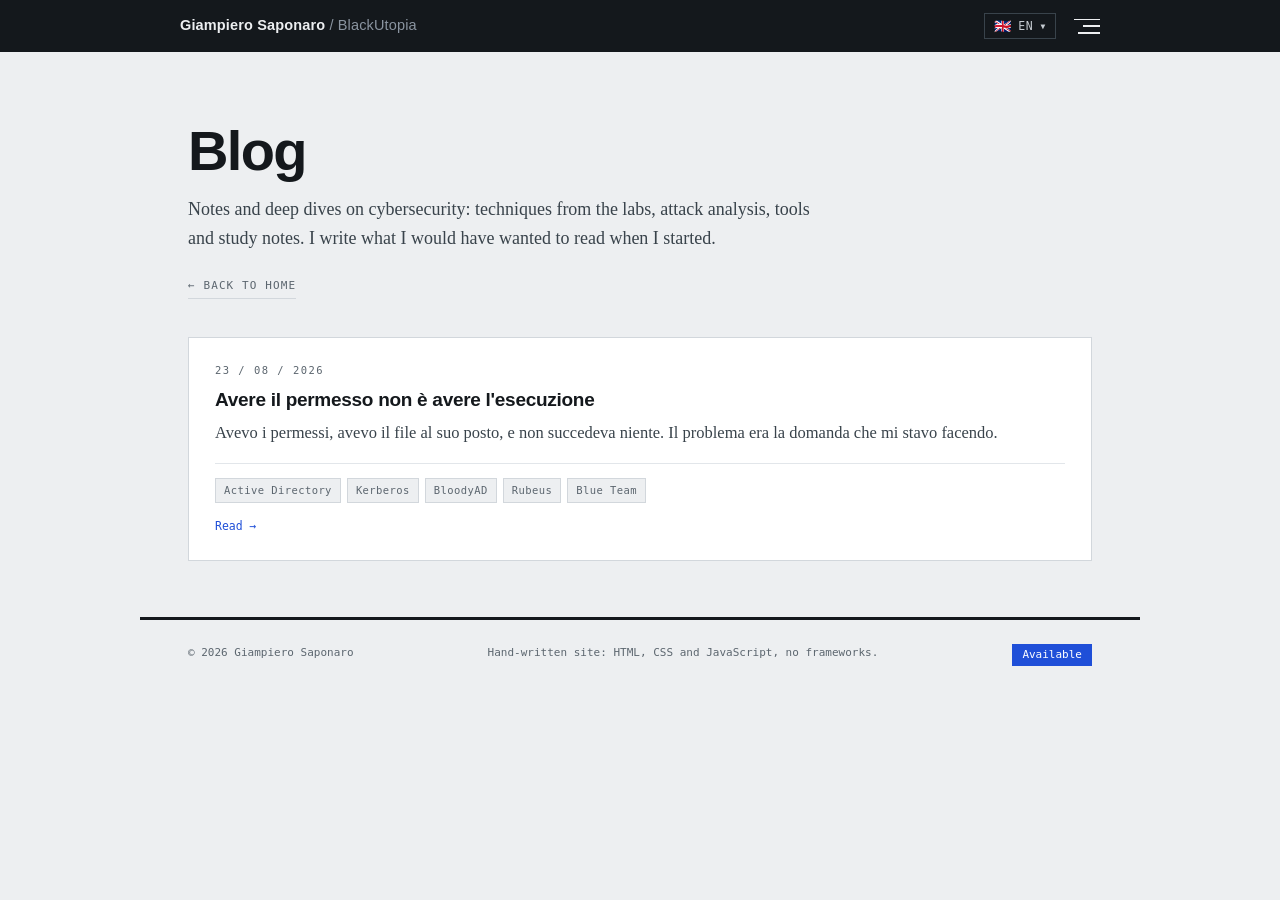
==== commit fa28ec95: "aggiornamento" ====
--- a/blog/index.html
+++ b/blog/index.html
@@ -69,7 +69,6 @@
 </div>
 </div>
 <header class="page-head">
-<div class="page-kicker">// 05</div>
 <h1 class="page-title" data-i18n="blog.title">Blog</h1>
 <p class="page-lead" data-i18n="blog.lead">Appunti e approfondimenti su cybersecurity: tecniche viste nei lab, analisi di attacchi, strumenti e note di studio. Scrivo quello che avrei voluto leggere quando ho iniziato.</p>
 <a class="back-home" href="../" data-i18n="nav.back">&larr; torna alla home</a>
--- a/style.css
+++ b/style.css
@@ -30,7 +30,11 @@
 a{color:inherit}
 ::selection{background:var(--accent);color:#fff}
 
-.wrap{max-width:var(--maxw);margin:0 auto;padding:0 40px}
+/* contenitore: applicato direttamente agli elementi di pagina */
+.wrap,section,.page-head,.subnav,footer{
+  max-width:var(--maxw);margin-left:auto;margin-right:auto;
+  padding-left:48px;padding-right:48px;
+}
 
 /* ---------- NAV ---------- */
 nav{background:var(--ink);color:#EDEFF1;position:sticky;top:0;z-index:120}
@@ -144,7 +148,7 @@
 .menu-footer a:hover{color:var(--accent)}
 
 /* ---------- HERO ---------- */
-#hero{padding:86px 0 8px}
+#hero{padding-top:86px;padding-bottom:8px}
 .hero-tag{font-family:'IBM Plex Mono',monospace;font-size:11px;letter-spacing:.2em;
   text-transform:uppercase;color:var(--accent);margin-bottom:22px}
 .hero-name{
@@ -159,17 +163,19 @@
 .hero-rule{height:3px;background:var(--ink);margin-top:40px}
 
 /* ---------- SUBNAV ---------- */
-.subnav{display:flex;flex-wrap:wrap;gap:20px;padding:16px 0 0}
+.subnav{display:flex;flex-wrap:wrap;gap:20px;padding-top:16px;padding-bottom:0}
 .subnav a{font-family:'IBM Plex Mono',monospace;font-size:11px;letter-spacing:.12em;
   text-transform:uppercase;color:var(--dim);text-decoration:none;transition:color .18s}
 .subnav a:hover{color:var(--accent)}
 
 /* ---------- SEZIONI ---------- */
-section{padding:56px 0}
+section{padding-top:56px;padding-bottom:56px}
 #about{padding-top:34px}
 .section-header{display:flex;align-items:baseline;gap:14px;margin-bottom:28px}
 .section-title{font-family:'Space Grotesk',sans-serif;font-weight:700;font-size:14.5px;
   letter-spacing:.11em;text-transform:uppercase}
+.section-kicker{font-family:'IBM Plex Mono',monospace;font-size:10.5px;letter-spacing:.16em;
+  text-transform:uppercase;color:var(--accent)}
 .section-num{display:none}
 .section-line{flex:1;height:1px;background:var(--line)}
 
@@ -247,7 +253,7 @@
 .cert-bar{display:none}
 
 /* ---------- PAGINE INTERNE ---------- */
-.page-head{padding:70px 0 0}
+.page-head{padding-top:70px;padding-bottom:0}
 .page-kicker{font-family:'IBM Plex Mono',monospace;font-size:11px;letter-spacing:.2em;
   text-transform:uppercase;color:var(--accent);margin-bottom:16px}
 .page-title{font-family:'Space Grotesk',sans-serif;font-weight:700;
@@ -303,7 +309,7 @@
   word-break:break-all;margin-top:2px}
 
 /* ---------- FOOTER ---------- */
-footer{max-width:var(--maxw);margin:0 auto;padding:24px 40px 34px;
+footer{padding-top:24px;padding-bottom:34px;
   border-top:3px solid var(--ink);display:flex;justify-content:space-between;
   flex-wrap:wrap;gap:12px;font-family:'IBM Plex Mono',monospace;font-size:11px;color:var(--dim)}
 footer span:last-child{background:var(--accent);color:#fff;padding:2px 10px}
@@ -323,7 +329,7 @@
 /* ---------- RESPONSIVE ---------- */
 @media (max-width:760px){
   body{font-size:17px}
-  .wrap,footer{padding-left:22px;padding-right:22px}
+  .wrap,section,.page-head,.subnav,footer{padding-left:22px;padding-right:22px}
   .nav-in{padding:12px 22px}
   .menu-overlay{padding:96px 22px 36px}
   #contact{grid-template-columns:1fr;gap:34px}
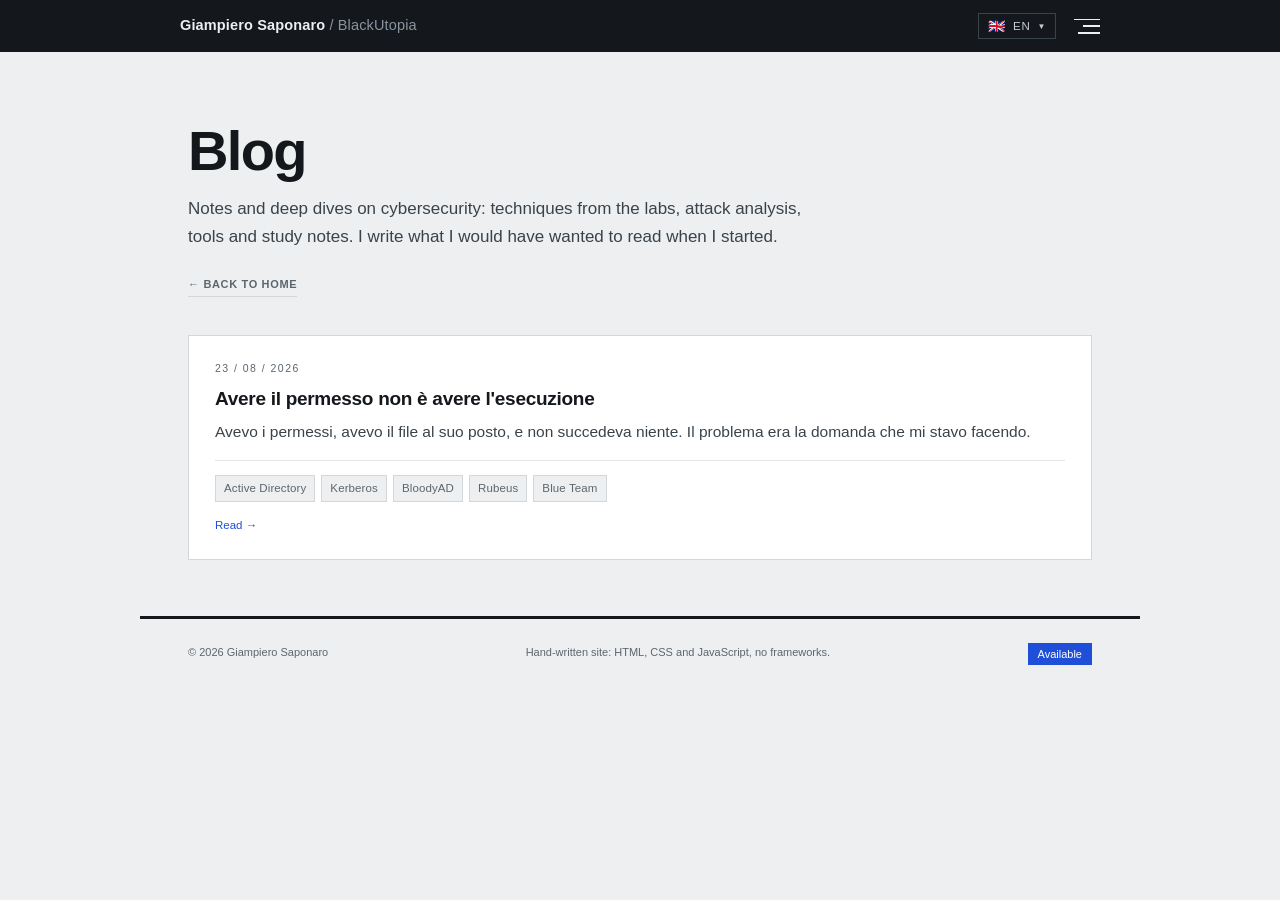
==== commit b76ded6a: "update" ====
--- a/blog/index.html
+++ b/blog/index.html
@@ -18,7 +18,7 @@
 <meta name="referrer" content="no-referrer">
 <meta http-equiv="X-Frame-Options" content="DENY">
 <meta http-equiv="X-Content-Type-Options" content="nosniff">
-<link href="https://fonts.googleapis.com/css2?family=Space+Grotesk:wght@500;700&family=Newsreader:opsz,wght@6..72,400;6..72,500;6..72,600&family=IBM+Plex+Mono:wght@400;500&display=swap" rel="stylesheet">
+<link href="https://fonts.googleapis.com/css2?family=Inter:wght@400;500;600;700;800&display=swap" rel="stylesheet">
 <link rel="stylesheet" href="../style.css">
 </head>
 <body data-page-title="blog.title">
--- a/style.css
+++ b/style.css
@@ -22,9 +22,9 @@
 body{
   background:var(--bg);
   color:var(--ink);
-  font-family:'Newsreader',Georgia,'Times New Roman',serif;
-  font-size:18px;
-  line-height:1.62;
+  font-family:'Inter',-apple-system,BlinkMacSystemFont,'Segoe UI',Roboto,Helvetica,Arial,sans-serif;
+  font-size:17px;
+  line-height:1.65;
   -webkit-font-smoothing:antialiased;
 }
 a{color:inherit}
@@ -42,7 +42,7 @@
   max-width:var(--maxw);margin:0 auto;padding:13px 40px;
   display:flex;justify-content:space-between;align-items:center;
 }
-.nav-logo{font-family:'Space Grotesk',sans-serif;font-weight:700;font-size:14.5px;letter-spacing:.01em;text-decoration:none}
+.nav-logo{font-family:'Inter',sans-serif;font-weight:700;font-size:14.5px;letter-spacing:.01em;text-decoration:none}
 .nav-logo span{color:#8A94A0;font-weight:500}
 .nav-actions{display:flex;align-items:center;gap:18px}
 
@@ -51,7 +51,7 @@
 .lang-btn{
   display:flex;align-items:center;gap:7px;
   background:none;border:1px solid #39434B;color:#C6CCD2;
-  font-family:'IBM Plex Mono',monospace;font-size:11.5px;letter-spacing:.06em;
+  font-family:'Inter',sans-serif;font-size:11.5px;letter-spacing:.06em;
   padding:5px 9px;cursor:pointer;transition:border-color .18s,color .18s;
 }
 .lang-btn:hover,.lang-switch.open .lang-btn{border-color:#EDEFF1;color:#fff}
@@ -68,7 +68,7 @@
 .lang-menu button{
   width:100%;display:flex;align-items:center;gap:9px;
   background:none;border:none;cursor:pointer;padding:9px 12px;
-  font-family:'Space Grotesk',sans-serif;font-size:13.5px;color:var(--ink);text-align:left;
+  font-family:'Inter',sans-serif;font-size:13.5px;color:var(--ink);text-align:left;
 }
 .lang-menu button:hover{background:var(--bg);color:var(--accent)}
 .lang-menu button.active{color:var(--accent);font-weight:500}
@@ -108,10 +108,10 @@
 .menu-inner{max-width:var(--maxw);margin:0 auto;width:100%}
 .menu-top{display:flex;justify-content:space-between;align-items:baseline;
   border-bottom:1px solid var(--line);padding-bottom:12px;margin-bottom:34px}
-.menu-label{font-family:'IBM Plex Mono',monospace;font-size:10.5px;letter-spacing:.2em;text-transform:uppercase;color:var(--dim)}
+.menu-label{font-family:'Inter',sans-serif;font-size:10.5px;letter-spacing:.09em;text-transform:uppercase;font-weight:600;color:var(--dim)}
 .menu-close{
   background:none;border:none;cursor:pointer;color:var(--dim);
-  font-family:'IBM Plex Mono',monospace;font-size:10.5px;letter-spacing:.14em;text-transform:uppercase;
+  font-family:'Inter',sans-serif;font-size:10.5px;letter-spacing:.07em;text-transform:uppercase;font-weight:600;
   display:flex;align-items:center;gap:6px;transition:color .18s;
 }
 .menu-close:hover{color:var(--accent)}
@@ -130,7 +130,7 @@
 .menu-list a{
   display:flex;align-items:center;justify-content:space-between;
   text-decoration:none;padding:14px 0;
-  font-family:'Space Grotesk',sans-serif;font-weight:700;
+  font-family:'Inter',sans-serif;font-weight:700;
   font-size:clamp(26px,4.6vw,44px);letter-spacing:-.03em;line-height:1.1;
   transition:color .2s,padding-left .28s cubic-bezier(.7,0,.3,1);
 }
@@ -143,28 +143,28 @@
   display:flex;flex-wrap:wrap;gap:22px;opacity:0;transition:opacity .4s ease .5s;
 }
 body.menu-open .menu-footer{opacity:1}
-.menu-footer a{font-family:'IBM Plex Mono',monospace;font-size:11px;letter-spacing:.12em;
+.menu-footer a{font-family:'Inter',sans-serif;font-size:11px;letter-spacing:.12em;
   text-transform:uppercase;color:var(--dim);text-decoration:none;transition:color .18s}
 .menu-footer a:hover{color:var(--accent)}
 
 /* ---------- HERO ---------- */
 #hero{padding-top:86px;padding-bottom:8px}
-.hero-tag{font-family:'IBM Plex Mono',monospace;font-size:11px;letter-spacing:.2em;
+.hero-tag{font-family:'Inter',sans-serif;font-size:11px;letter-spacing:.2em;
   text-transform:uppercase;color:var(--accent);margin-bottom:22px}
 .hero-name{
-  font-family:'Space Grotesk',sans-serif;font-weight:700;
+  font-family:'Inter',sans-serif;font-weight:700;
   font-size:clamp(38px,6.6vw,74px);line-height:.98;letter-spacing:-.035em;margin-bottom:14px;
 }
-.hero-realname{font-family:'IBM Plex Mono',monospace;font-size:12.5px;color:var(--dim);margin-bottom:28px}
+.hero-realname{font-family:'Inter',sans-serif;font-size:12.5px;color:var(--dim);margin-bottom:28px}
 .hero-realname span{color:var(--accent)}
 .hero-titles{display:flex;flex-wrap:wrap;gap:10px;align-items:baseline;
-  font-family:'Space Grotesk',sans-serif;font-weight:500;font-size:16px;color:var(--body)}
+  font-family:'Inter',sans-serif;font-weight:500;font-size:16px;color:var(--body)}
 .hero-sep{color:var(--line);font-weight:400}
 .hero-rule{height:3px;background:var(--ink);margin-top:40px}
 
 /* ---------- SUBNAV ---------- */
 .subnav{display:flex;flex-wrap:wrap;gap:20px;padding-top:16px;padding-bottom:0}
-.subnav a{font-family:'IBM Plex Mono',monospace;font-size:11px;letter-spacing:.12em;
+.subnav a{font-family:'Inter',sans-serif;font-size:11px;letter-spacing:.12em;
   text-transform:uppercase;color:var(--dim);text-decoration:none;transition:color .18s}
 .subnav a:hover{color:var(--accent)}
 
@@ -172,9 +172,9 @@
 section{padding-top:56px;padding-bottom:56px}
 #about{padding-top:34px}
 .section-header{display:flex;align-items:baseline;gap:14px;margin-bottom:28px}
-.section-title{font-family:'Space Grotesk',sans-serif;font-weight:700;font-size:14.5px;
-  letter-spacing:.11em;text-transform:uppercase}
-.section-kicker{font-family:'IBM Plex Mono',monospace;font-size:10.5px;letter-spacing:.16em;
+.section-title{font-family:'Inter',sans-serif;font-weight:700;font-size:14.5px;
+  letter-spacing:.07em;text-transform:uppercase;font-weight:600}
+.section-kicker{font-family:'Inter',sans-serif;font-size:10.5px;letter-spacing:.16em;
   text-transform:uppercase;color:var(--accent)}
 .section-num{display:none}
 .section-line{flex:1;height:1px;background:var(--line)}
@@ -186,9 +186,9 @@
 .about-stats{display:grid;grid-template-columns:repeat(auto-fit,minmax(160px,1fr));
   margin-top:40px;border-top:1px solid var(--line);border-bottom:1px solid var(--line)}
 .stat-box{padding:18px 0}
-.stat-num{display:block;font-family:'Space Grotesk',sans-serif;font-weight:700;font-size:24px;letter-spacing:-.02em}
-.stat-label{display:block;font-family:'IBM Plex Mono',monospace;font-size:10px;
-  letter-spacing:.15em;text-transform:uppercase;color:var(--dim);margin-top:3px}
+.stat-num{display:block;font-family:'Inter',sans-serif;font-weight:700;font-size:24px;letter-spacing:-.02em}
+.stat-label{display:block;font-family:'Inter',sans-serif;font-size:10px;
+  letter-spacing:.08em;text-transform:uppercase;font-weight:600;color:var(--dim);margin-top:3px}
 
 /* ---------- CARD (skill, lab, cert, repo, post) ---------- */
 .skills-grid,.labs-grid,.repo-grid,.posts-grid{
@@ -205,24 +205,24 @@
 .skill-icon,.tool-logo,.cv-flag,.cert-issuer-logo{display:none}
 
 .skill-card-title,.lab-title,.repo-name,.post-title,.cv-lang{
-  font-family:'Space Grotesk',sans-serif;font-weight:700;font-size:19px;
+  font-family:'Inter',sans-serif;font-weight:700;font-size:19px;
   letter-spacing:-.015em;margin-bottom:9px;line-height:1.22}
-.skill-card p,.lab-desc,.repo-desc,.post-summary{color:var(--body);font-size:16.5px}
-.repo-path{font-family:'IBM Plex Mono',monospace;font-size:11px;color:var(--dim);
+.skill-card p,.lab-desc,.repo-desc,.post-summary{color:var(--body);font-size:15.5px}
+.repo-path{font-size:12.5px;color:var(--dim);
   margin:-4px 0 10px;word-break:break-all}
 
 .skill-tags,.lab-tech,.repo-meta,.post-tags,.article-tags{
   display:flex;flex-wrap:wrap;gap:6px;margin-top:16px;padding-top:14px;border-top:1px solid var(--line-soft)}
 .skill-tag,.lab-tag,.repo-tag,.post-tag{
-  font-family:'IBM Plex Mono',monospace;font-size:10.5px;letter-spacing:.04em;
+  font-family:'Inter',sans-serif;font-size:11.5px;letter-spacing:.01em;font-weight:500;
   color:var(--dim);background:var(--bg);border:1px solid var(--line);padding:3px 8px}
 
 .lab-status,.repo-flag{
-  font-family:'IBM Plex Mono',monospace;font-size:9.5px;letter-spacing:.14em;text-transform:uppercase;
+  font-family:'Inter',sans-serif;font-size:9.5px;letter-spacing:.07em;text-transform:uppercase;font-weight:600;
   color:var(--accent);border:1px solid var(--accent);padding:2px 7px;
   display:inline-block;margin-bottom:12px}
 .lab-pdf-hint,.repo-open,.post-read,.cv-action{
-  margin-top:14px;font-family:'IBM Plex Mono',monospace;font-size:11.5px;color:var(--accent)}
+  margin-top:14px;font-family:'Inter',sans-serif;font-size:11.5px;color:var(--accent)}
 
 /* ---------- STRUMENTI ---------- */
 .tools-grid{display:grid;grid-template-columns:repeat(auto-fill,minmax(220px,1fr));
@@ -230,37 +230,37 @@
 .tool-item{background:var(--card);padding:14px 16px;display:flex;
   justify-content:space-between;align-items:baseline;gap:10px;transition:background .18s}
 .tool-item:hover{background:var(--bg)}
-.tool-name{font-family:'IBM Plex Mono',monospace;font-size:13.5px;font-weight:500}
-.tool-bar{font-family:'IBM Plex Mono',monospace;font-size:10px;letter-spacing:.1em;
+.tool-name{font-size:14.5px;font-weight:600;letter-spacing:-.005em}
+.tool-bar{font-family:'Inter',sans-serif;font-size:10px;letter-spacing:.1em;
   text-transform:uppercase;color:var(--dim)}
 
 /* ---------- CV ---------- */
 .cv-grid{display:grid;grid-template-columns:repeat(auto-fit,minmax(230px,1fr));gap:16px}
-.cv-sub{font-size:15px;color:var(--body)}
+.cv-sub{font-size:14.5px;color:var(--body)}
 
 /* ---------- CERTIFICAZIONI ---------- */
 .cert-issuer{display:flex;align-items:baseline;gap:12px;margin:38px 0 16px;
   padding-bottom:9px;border-bottom:1px solid var(--line)}
 .cert-issuer:first-of-type{margin-top:0}
-.cert-issuer-name{font-family:'Space Grotesk',sans-serif;font-weight:700;font-size:16px;letter-spacing:-.01em}
-.cert-issuer-course{font-family:'IBM Plex Mono',monospace;font-size:10.5px;
-  letter-spacing:.08em;color:var(--dim)}
-.cert-module{font-family:'IBM Plex Mono',monospace;font-size:9.5px;letter-spacing:.14em;
+.cert-issuer-name{font-family:'Inter',sans-serif;font-weight:700;font-size:16px;letter-spacing:-.01em}
+.cert-issuer-course{font-family:'Inter',sans-serif;font-size:10.5px;
+  letter-spacing:.01em;color:var(--dim)}
+.cert-module{font-family:'Inter',sans-serif;font-size:9.5px;letter-spacing:.14em;
   color:var(--accent);border:1px solid var(--accent);padding:2px 7px;display:inline-block;margin-bottom:11px}
-.cert-title{font-family:'Space Grotesk',sans-serif;font-weight:500;font-size:16.5px;
+.cert-title{font-family:'Inter',sans-serif;font-weight:500;font-size:16.5px;
   line-height:1.3;margin-bottom:7px}
-.cert-date{font-family:'IBM Plex Mono',monospace;font-size:11px;color:var(--dim)}
+.cert-date{font-family:'Inter',sans-serif;font-size:11px;color:var(--dim)}
 .cert-bar{display:none}
 
 /* ---------- PAGINE INTERNE ---------- */
 .page-head{padding-top:70px;padding-bottom:0}
-.page-kicker{font-family:'IBM Plex Mono',monospace;font-size:11px;letter-spacing:.2em;
+.page-kicker{font-family:'Inter',sans-serif;font-size:11px;letter-spacing:.2em;
   text-transform:uppercase;color:var(--accent);margin-bottom:16px}
-.page-title{font-family:'Space Grotesk',sans-serif;font-weight:700;
+.page-title{font-family:'Inter',sans-serif;font-weight:700;
   font-size:clamp(32px,5.4vw,56px);line-height:1.02;letter-spacing:-.03em}
 .page-lead{max-width:640px;margin-top:16px;color:var(--body)}
-.back-home{display:inline-block;margin-top:24px;font-family:'IBM Plex Mono',monospace;
-  font-size:11px;letter-spacing:.1em;text-transform:uppercase;color:var(--dim);
+.back-home{display:inline-block;margin-top:24px;font-family:'Inter',sans-serif;
+  font-size:11px;letter-spacing:.06em;text-transform:uppercase;font-weight:600;color:var(--dim);
   text-decoration:none;border-bottom:1px solid var(--line);padding-bottom:3px;transition:color .18s,border-color .18s}
 .back-home:hover{color:var(--accent);border-color:var(--accent)}
 .page-section{padding-top:38px}
@@ -269,31 +269,31 @@
 .blog-empty{margin-top:26px;padding:44px 30px;text-align:center;
   background:var(--card);border:1px dashed var(--line)}
 .blog-empty-icon{display:none}
-.blog-empty-title{font-family:'Space Grotesk',sans-serif;font-weight:700;font-size:22px;
+.blog-empty-title{font-family:'Inter',sans-serif;font-weight:700;font-size:22px;
   letter-spacing:-.02em;margin-bottom:8px}
-.blog-empty-desc{max-width:520px;margin:0 auto;color:var(--body);font-size:16.5px}
-.blog-empty-cta{display:inline-block;margin-top:20px;font-family:'IBM Plex Mono',monospace;
+.blog-empty-desc{max-width:520px;margin:0 auto;color:var(--body);font-size:15.5px}
+.blog-empty-cta{display:inline-block;margin-top:20px;font-family:'Inter',sans-serif;
   font-size:11.5px;letter-spacing:.08em;color:#fff;background:var(--accent);
   padding:9px 16px;text-decoration:none;transition:background .18s}
 .blog-empty-cta:hover{background:var(--accent-dark)}
-.post-date{font-family:'IBM Plex Mono',monospace;font-size:10.5px;letter-spacing:.14em;
+.post-date{font-family:'Inter',sans-serif;font-size:10.5px;letter-spacing:.14em;
   color:var(--dim);margin-bottom:9px}
 
 /* ---------- ARTICOLO ---------- */
 .article-title{max-width:760px}
-.article-body{max-width:660px;font-size:19px;line-height:1.72}
+.article-body{max-width:660px;font-size:17.5px;line-height:1.72}
 .article-body p{margin-bottom:20px}
 .article-body strong{font-weight:600}
 .article-body em{color:var(--accent);font-style:italic}
-.article-body h2{font-family:'Space Grotesk',sans-serif;font-weight:700;font-size:21px;
+.article-body h2{font-family:'Inter',sans-serif;font-weight:700;font-size:21px;
   letter-spacing:-.02em;margin:34px 0 14px;padding-top:22px;border-top:1px solid var(--line)}
 .article-tags{max-width:660px}
-.article-note{max-width:660px;margin-top:20px;font-family:'IBM Plex Mono',monospace;
+.article-note{max-width:660px;margin-top:20px;font-family:'Inter',sans-serif;
   font-size:10.5px;letter-spacing:.04em;color:var(--dim)}
 
 /* ---------- CONTATTI ---------- */
 #contact{display:grid;grid-template-columns:1fr 1fr;gap:52px;align-items:start}
-.contact-cta{font-family:'Space Grotesk',sans-serif;font-weight:700;
+.contact-cta{font-family:'Inter',sans-serif;font-weight:700;
   font-size:clamp(26px,3.6vw,40px);line-height:1.06;letter-spacing:-.03em;margin-bottom:16px}
 .contact-cta span{color:var(--accent)}
 .contact-sub{color:var(--body);max-width:420px}
@@ -301,17 +301,17 @@
 .contact-link{display:flex;align-items:center;gap:14px;background:var(--card);
   padding:15px 18px;text-decoration:none;transition:background .18s}
 .contact-link:hover{background:var(--bg)}
-.contact-link-icon{font-family:'IBM Plex Mono',monospace;font-size:13px;color:var(--accent);
+.contact-link-icon{font-family:'Inter',sans-serif;font-size:13px;color:var(--accent);
   width:20px;text-align:center;flex-shrink:0}
-.contact-link-label{display:block;font-family:'IBM Plex Mono',monospace;font-size:9.5px;
-  letter-spacing:.16em;text-transform:uppercase;color:var(--dim)}
-.contact-link-val{display:block;font-family:'Space Grotesk',sans-serif;font-size:14.5px;
+.contact-link-label{display:block;font-family:'Inter',sans-serif;font-size:9.5px;
+  letter-spacing:.08em;text-transform:uppercase;font-weight:600;color:var(--dim)}
+.contact-link-val{display:block;font-family:'Inter',sans-serif;font-size:14.5px;
   word-break:break-all;margin-top:2px}
 
 /* ---------- FOOTER ---------- */
 footer{padding-top:24px;padding-bottom:34px;
   border-top:3px solid var(--ink);display:flex;justify-content:space-between;
-  flex-wrap:wrap;gap:12px;font-family:'IBM Plex Mono',monospace;font-size:11px;color:var(--dim)}
+  flex-wrap:wrap;gap:12px;font-family:'Inter',sans-serif;font-size:11px;color:var(--dim)}
 footer span:last-child{background:var(--accent);color:#fff;padding:2px 10px}
 
 /* ---------- REVEAL ---------- */
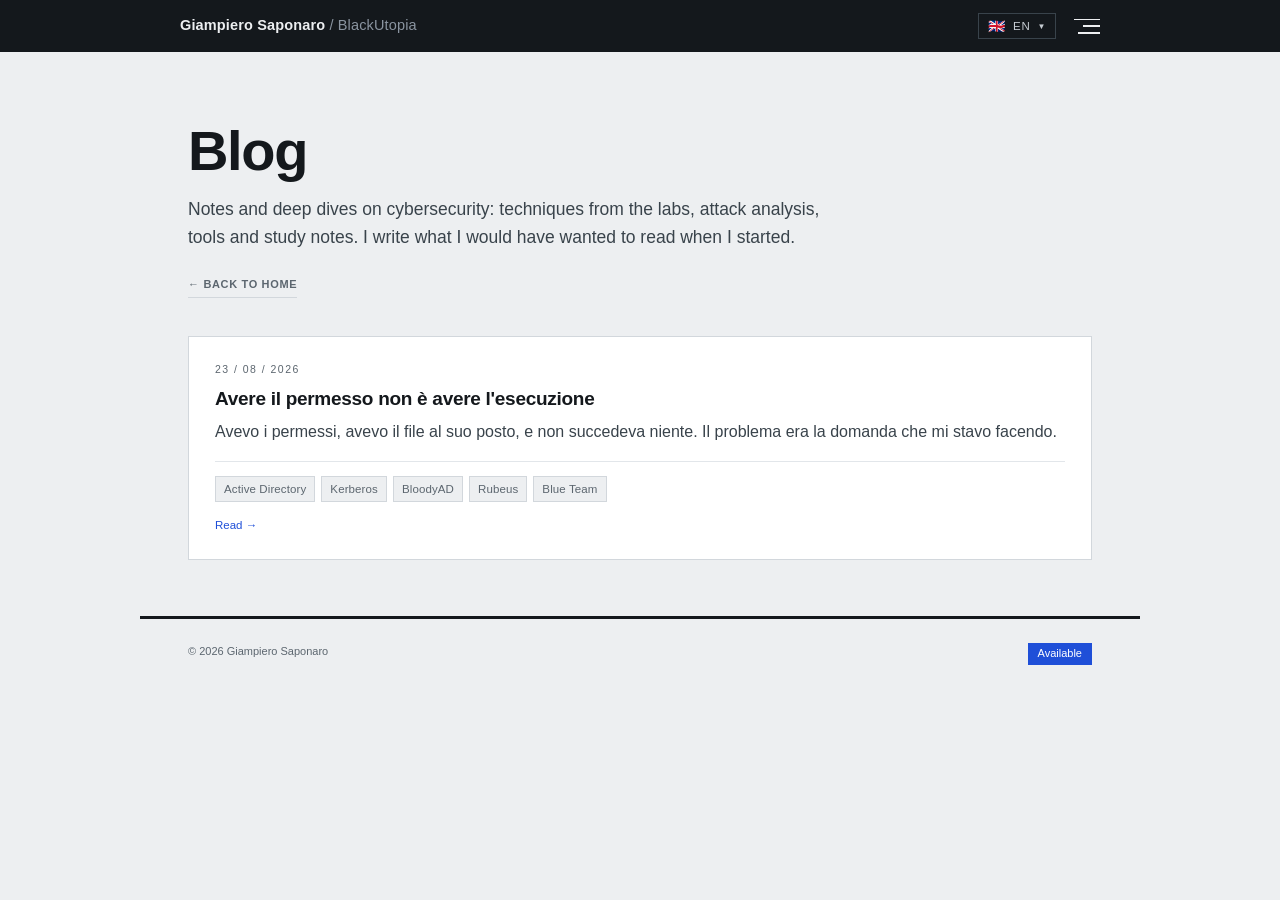
==== commit 476acb13: "update" ====
--- a/blog/index.html
+++ b/blog/index.html
@@ -18,7 +18,7 @@
 <meta name="referrer" content="no-referrer">
 <meta http-equiv="X-Frame-Options" content="DENY">
 <meta http-equiv="X-Content-Type-Options" content="nosniff">
-<link href="https://fonts.googleapis.com/css2?family=Inter:wght@400;500;600;700;800&display=swap" rel="stylesheet">
+<link href="https://fonts.googleapis.com/css2?family=Manrope:wght@500;600;700;800&family=Source+Sans+3:wght@400;600&display=swap" rel="stylesheet">
 <link rel="stylesheet" href="../style.css">
 </head>
 <body data-page-title="blog.title">
@@ -92,7 +92,6 @@
 </section>
 <footer>
 <span>&copy; 2026 Giampiero Saponaro</span>
-<span data-i18n="footer.built">Sito scritto a mano: HTML, CSS e JavaScript, nessun framework.</span>
 <span data-i18n="footer.open">Disponibile</span>
 </footer>
 <script src="../i18n.js"></script>
--- a/style.css
+++ b/style.css
@@ -22,9 +22,9 @@
 body{
   background:var(--bg);
   color:var(--ink);
-  font-family:'Inter',-apple-system,BlinkMacSystemFont,'Segoe UI',Roboto,Helvetica,Arial,sans-serif;
-  font-size:17px;
-  line-height:1.65;
+  font-family:'Source Sans 3',-apple-system,BlinkMacSystemFont,'Segoe UI',Roboto,Helvetica,Arial,sans-serif;
+  font-size:17.5px;
+  line-height:1.62;
   -webkit-font-smoothing:antialiased;
 }
 a{color:inherit}
@@ -42,7 +42,7 @@
   max-width:var(--maxw);margin:0 auto;padding:13px 40px;
   display:flex;justify-content:space-between;align-items:center;
 }
-.nav-logo{font-family:'Inter',sans-serif;font-weight:700;font-size:14.5px;letter-spacing:.01em;text-decoration:none}
+.nav-logo{font-family:'Manrope',sans-serif;font-weight:700;font-size:14.5px;letter-spacing:.01em;text-decoration:none}
 .nav-logo span{color:#8A94A0;font-weight:500}
 .nav-actions{display:flex;align-items:center;gap:18px}
 
@@ -51,7 +51,7 @@
 .lang-btn{
   display:flex;align-items:center;gap:7px;
   background:none;border:1px solid #39434B;color:#C6CCD2;
-  font-family:'Inter',sans-serif;font-size:11.5px;letter-spacing:.06em;
+  font-family:'Manrope',sans-serif;font-size:11.5px;letter-spacing:.06em;
   padding:5px 9px;cursor:pointer;transition:border-color .18s,color .18s;
 }
 .lang-btn:hover,.lang-switch.open .lang-btn{border-color:#EDEFF1;color:#fff}
@@ -68,7 +68,7 @@
 .lang-menu button{
   width:100%;display:flex;align-items:center;gap:9px;
   background:none;border:none;cursor:pointer;padding:9px 12px;
-  font-family:'Inter',sans-serif;font-size:13.5px;color:var(--ink);text-align:left;
+  font-family:'Manrope',sans-serif;font-size:13.5px;color:var(--ink);text-align:left;
 }
 .lang-menu button:hover{background:var(--bg);color:var(--accent)}
 .lang-menu button.active{color:var(--accent);font-weight:500}
@@ -108,10 +108,10 @@
 .menu-inner{max-width:var(--maxw);margin:0 auto;width:100%}
 .menu-top{display:flex;justify-content:space-between;align-items:baseline;
   border-bottom:1px solid var(--line);padding-bottom:12px;margin-bottom:34px}
-.menu-label{font-family:'Inter',sans-serif;font-size:10.5px;letter-spacing:.09em;text-transform:uppercase;font-weight:600;color:var(--dim)}
+.menu-label{font-family:'Manrope',sans-serif;font-size:10.5px;letter-spacing:.09em;text-transform:uppercase;font-weight:600;color:var(--dim)}
 .menu-close{
   background:none;border:none;cursor:pointer;color:var(--dim);
-  font-family:'Inter',sans-serif;font-size:10.5px;letter-spacing:.07em;text-transform:uppercase;font-weight:600;
+  font-family:'Manrope',sans-serif;font-size:10.5px;letter-spacing:.07em;text-transform:uppercase;font-weight:600;
   display:flex;align-items:center;gap:6px;transition:color .18s;
 }
 .menu-close:hover{color:var(--accent)}
@@ -130,8 +130,8 @@
 .menu-list a{
   display:flex;align-items:center;justify-content:space-between;
   text-decoration:none;padding:14px 0;
-  font-family:'Inter',sans-serif;font-weight:700;
-  font-size:clamp(26px,4.6vw,44px);letter-spacing:-.03em;line-height:1.1;
+  font-family:'Manrope',sans-serif;font-weight:700;
+  font-size:clamp(26px,4.6vw,44px);letter-spacing:-.024em;line-height:1.1;
   transition:color .2s,padding-left .28s cubic-bezier(.7,0,.3,1);
 }
 .menu-list a:hover{color:var(--accent);padding-left:14px}
@@ -143,28 +143,28 @@
   display:flex;flex-wrap:wrap;gap:22px;opacity:0;transition:opacity .4s ease .5s;
 }
 body.menu-open .menu-footer{opacity:1}
-.menu-footer a{font-family:'Inter',sans-serif;font-size:11px;letter-spacing:.12em;
+.menu-footer a{font-family:'Manrope',sans-serif;font-size:11px;letter-spacing:.12em;
   text-transform:uppercase;color:var(--dim);text-decoration:none;transition:color .18s}
 .menu-footer a:hover{color:var(--accent)}
 
 /* ---------- HERO ---------- */
 #hero{padding-top:86px;padding-bottom:8px}
-.hero-tag{font-family:'Inter',sans-serif;font-size:11px;letter-spacing:.2em;
+.hero-tag{font-family:'Manrope',sans-serif;font-size:11px;letter-spacing:.2em;
   text-transform:uppercase;color:var(--accent);margin-bottom:22px}
 .hero-name{
-  font-family:'Inter',sans-serif;font-weight:700;
-  font-size:clamp(38px,6.6vw,74px);line-height:.98;letter-spacing:-.035em;margin-bottom:14px;
-}
-.hero-realname{font-family:'Inter',sans-serif;font-size:12.5px;color:var(--dim);margin-bottom:28px}
+  font-family:'Manrope',sans-serif;font-weight:700;
+  font-size:clamp(38px,6.6vw,74px);line-height:.98;letter-spacing:-.028em;margin-bottom:14px;
+}
+.hero-realname{font-family:'Manrope',sans-serif;font-size:12.5px;color:var(--dim);margin-bottom:28px}
 .hero-realname span{color:var(--accent)}
 .hero-titles{display:flex;flex-wrap:wrap;gap:10px;align-items:baseline;
-  font-family:'Inter',sans-serif;font-weight:500;font-size:16px;color:var(--body)}
+  font-family:'Manrope',sans-serif;font-weight:500;font-size:16px;color:var(--body)}
 .hero-sep{color:var(--line);font-weight:400}
 .hero-rule{height:3px;background:var(--ink);margin-top:40px}
 
 /* ---------- SUBNAV ---------- */
 .subnav{display:flex;flex-wrap:wrap;gap:20px;padding-top:16px;padding-bottom:0}
-.subnav a{font-family:'Inter',sans-serif;font-size:11px;letter-spacing:.12em;
+.subnav a{font-family:'Manrope',sans-serif;font-size:11px;letter-spacing:.12em;
   text-transform:uppercase;color:var(--dim);text-decoration:none;transition:color .18s}
 .subnav a:hover{color:var(--accent)}
 
@@ -172,9 +172,9 @@
 section{padding-top:56px;padding-bottom:56px}
 #about{padding-top:34px}
 .section-header{display:flex;align-items:baseline;gap:14px;margin-bottom:28px}
-.section-title{font-family:'Inter',sans-serif;font-weight:700;font-size:14.5px;
+.section-title{font-family:'Manrope',sans-serif;font-weight:700;font-size:14.5px;
   letter-spacing:.07em;text-transform:uppercase;font-weight:600}
-.section-kicker{font-family:'Inter',sans-serif;font-size:10.5px;letter-spacing:.16em;
+.section-kicker{font-family:'Manrope',sans-serif;font-size:10.5px;letter-spacing:.16em;
   text-transform:uppercase;color:var(--accent)}
 .section-num{display:none}
 .section-line{flex:1;height:1px;background:var(--line)}
@@ -183,11 +183,11 @@
 .about-text p{margin-bottom:20px}
 .about-text p:last-child{margin-bottom:0}
 .about-text strong{font-weight:600;color:var(--ink)}
-.about-stats{display:grid;grid-template-columns:repeat(auto-fit,minmax(160px,1fr));
+.about-stats{display:grid;grid-template-columns:repeat(auto-fit,minmax(180px,1fr));gap:8px;
   margin-top:40px;border-top:1px solid var(--line);border-bottom:1px solid var(--line)}
 .stat-box{padding:18px 0}
-.stat-num{display:block;font-family:'Inter',sans-serif;font-weight:700;font-size:24px;letter-spacing:-.02em}
-.stat-label{display:block;font-family:'Inter',sans-serif;font-size:10px;
+.stat-num{display:block;font-family:'Manrope',sans-serif;font-weight:700;font-size:24px;letter-spacing:-.02em}
+.stat-label{display:block;font-family:'Manrope',sans-serif;font-size:10px;
   letter-spacing:.08em;text-transform:uppercase;font-weight:600;color:var(--dim);margin-top:3px}
 
 /* ---------- CARD (skill, lab, cert, repo, post) ---------- */
@@ -205,24 +205,24 @@
 .skill-icon,.tool-logo,.cv-flag,.cert-issuer-logo{display:none}
 
 .skill-card-title,.lab-title,.repo-name,.post-title,.cv-lang{
-  font-family:'Inter',sans-serif;font-weight:700;font-size:19px;
+  font-family:'Manrope',sans-serif;font-weight:700;font-size:19px;
   letter-spacing:-.015em;margin-bottom:9px;line-height:1.22}
-.skill-card p,.lab-desc,.repo-desc,.post-summary{color:var(--body);font-size:15.5px}
+.skill-card p,.lab-desc,.repo-desc,.post-summary{color:var(--body);font-size:16px}
 .repo-path{font-size:12.5px;color:var(--dim);
   margin:-4px 0 10px;word-break:break-all}
 
 .skill-tags,.lab-tech,.repo-meta,.post-tags,.article-tags{
   display:flex;flex-wrap:wrap;gap:6px;margin-top:16px;padding-top:14px;border-top:1px solid var(--line-soft)}
 .skill-tag,.lab-tag,.repo-tag,.post-tag{
-  font-family:'Inter',sans-serif;font-size:11.5px;letter-spacing:.01em;font-weight:500;
+  font-family:'Manrope',sans-serif;font-size:11.5px;letter-spacing:.01em;font-weight:500;
   color:var(--dim);background:var(--bg);border:1px solid var(--line);padding:3px 8px}
 
 .lab-status,.repo-flag{
-  font-family:'Inter',sans-serif;font-size:9.5px;letter-spacing:.07em;text-transform:uppercase;font-weight:600;
+  font-family:'Manrope',sans-serif;font-size:9.5px;letter-spacing:.07em;text-transform:uppercase;font-weight:600;
   color:var(--accent);border:1px solid var(--accent);padding:2px 7px;
   display:inline-block;margin-bottom:12px}
 .lab-pdf-hint,.repo-open,.post-read,.cv-action{
-  margin-top:14px;font-family:'Inter',sans-serif;font-size:11.5px;color:var(--accent)}
+  margin-top:14px;font-family:'Manrope',sans-serif;font-size:11.5px;color:var(--accent)}
 
 /* ---------- STRUMENTI ---------- */
 .tools-grid{display:grid;grid-template-columns:repeat(auto-fill,minmax(220px,1fr));
@@ -231,7 +231,7 @@
   justify-content:space-between;align-items:baseline;gap:10px;transition:background .18s}
 .tool-item:hover{background:var(--bg)}
 .tool-name{font-size:14.5px;font-weight:600;letter-spacing:-.005em}
-.tool-bar{font-family:'Inter',sans-serif;font-size:10px;letter-spacing:.1em;
+.tool-bar{font-family:'Manrope',sans-serif;font-size:10px;letter-spacing:.1em;
   text-transform:uppercase;color:var(--dim)}
 
 /* ---------- CV ---------- */
@@ -242,24 +242,24 @@
 .cert-issuer{display:flex;align-items:baseline;gap:12px;margin:38px 0 16px;
   padding-bottom:9px;border-bottom:1px solid var(--line)}
 .cert-issuer:first-of-type{margin-top:0}
-.cert-issuer-name{font-family:'Inter',sans-serif;font-weight:700;font-size:16px;letter-spacing:-.01em}
-.cert-issuer-course{font-family:'Inter',sans-serif;font-size:10.5px;
+.cert-issuer-name{font-family:'Manrope',sans-serif;font-weight:700;font-size:16px;letter-spacing:-.01em}
+.cert-issuer-course{font-family:'Manrope',sans-serif;font-size:10.5px;
   letter-spacing:.01em;color:var(--dim)}
-.cert-module{font-family:'Inter',sans-serif;font-size:9.5px;letter-spacing:.14em;
+.cert-module{font-family:'Manrope',sans-serif;font-size:9.5px;letter-spacing:.14em;
   color:var(--accent);border:1px solid var(--accent);padding:2px 7px;display:inline-block;margin-bottom:11px}
-.cert-title{font-family:'Inter',sans-serif;font-weight:500;font-size:16.5px;
+.cert-title{font-family:'Manrope',sans-serif;font-weight:500;font-size:16.5px;
   line-height:1.3;margin-bottom:7px}
-.cert-date{font-family:'Inter',sans-serif;font-size:11px;color:var(--dim)}
+.cert-date{font-family:'Manrope',sans-serif;font-size:11px;color:var(--dim)}
 .cert-bar{display:none}
 
 /* ---------- PAGINE INTERNE ---------- */
 .page-head{padding-top:70px;padding-bottom:0}
-.page-kicker{font-family:'Inter',sans-serif;font-size:11px;letter-spacing:.2em;
+.page-kicker{font-family:'Manrope',sans-serif;font-size:11px;letter-spacing:.2em;
   text-transform:uppercase;color:var(--accent);margin-bottom:16px}
-.page-title{font-family:'Inter',sans-serif;font-weight:700;
-  font-size:clamp(32px,5.4vw,56px);line-height:1.02;letter-spacing:-.03em}
+.page-title{font-family:'Manrope',sans-serif;font-weight:700;
+  font-size:clamp(32px,5.4vw,56px);line-height:1.02;letter-spacing:-.024em}
 .page-lead{max-width:640px;margin-top:16px;color:var(--body)}
-.back-home{display:inline-block;margin-top:24px;font-family:'Inter',sans-serif;
+.back-home{display:inline-block;margin-top:24px;font-family:'Manrope',sans-serif;
   font-size:11px;letter-spacing:.06em;text-transform:uppercase;font-weight:600;color:var(--dim);
   text-decoration:none;border-bottom:1px solid var(--line);padding-bottom:3px;transition:color .18s,border-color .18s}
 .back-home:hover{color:var(--accent);border-color:var(--accent)}
@@ -269,49 +269,49 @@
 .blog-empty{margin-top:26px;padding:44px 30px;text-align:center;
   background:var(--card);border:1px dashed var(--line)}
 .blog-empty-icon{display:none}
-.blog-empty-title{font-family:'Inter',sans-serif;font-weight:700;font-size:22px;
+.blog-empty-title{font-family:'Manrope',sans-serif;font-weight:700;font-size:22px;
   letter-spacing:-.02em;margin-bottom:8px}
 .blog-empty-desc{max-width:520px;margin:0 auto;color:var(--body);font-size:15.5px}
-.blog-empty-cta{display:inline-block;margin-top:20px;font-family:'Inter',sans-serif;
+.blog-empty-cta{display:inline-block;margin-top:20px;font-family:'Manrope',sans-serif;
   font-size:11.5px;letter-spacing:.08em;color:#fff;background:var(--accent);
   padding:9px 16px;text-decoration:none;transition:background .18s}
 .blog-empty-cta:hover{background:var(--accent-dark)}
-.post-date{font-family:'Inter',sans-serif;font-size:10.5px;letter-spacing:.14em;
+.post-date{font-family:'Manrope',sans-serif;font-size:10.5px;letter-spacing:.14em;
   color:var(--dim);margin-bottom:9px}
 
 /* ---------- ARTICOLO ---------- */
 .article-title{max-width:760px}
-.article-body{max-width:660px;font-size:17.5px;line-height:1.72}
+.article-body{max-width:660px;font-size:18px;line-height:1.7}
 .article-body p{margin-bottom:20px}
 .article-body strong{font-weight:600}
 .article-body em{color:var(--accent);font-style:italic}
-.article-body h2{font-family:'Inter',sans-serif;font-weight:700;font-size:21px;
+.article-body h2{font-family:'Manrope',sans-serif;font-weight:700;font-size:21px;
   letter-spacing:-.02em;margin:34px 0 14px;padding-top:22px;border-top:1px solid var(--line)}
 .article-tags{max-width:660px}
-.article-note{max-width:660px;margin-top:20px;font-family:'Inter',sans-serif;
+.article-note{max-width:660px;margin-top:20px;font-family:'Manrope',sans-serif;
   font-size:10.5px;letter-spacing:.04em;color:var(--dim)}
 
 /* ---------- CONTATTI ---------- */
 #contact{display:grid;grid-template-columns:1fr 1fr;gap:52px;align-items:start}
-.contact-cta{font-family:'Inter',sans-serif;font-weight:700;
-  font-size:clamp(26px,3.6vw,40px);line-height:1.06;letter-spacing:-.03em;margin-bottom:16px}
+.contact-cta{font-family:'Manrope',sans-serif;font-weight:700;
+  font-size:clamp(26px,3.6vw,40px);line-height:1.06;letter-spacing:-.024em;margin-bottom:16px}
 .contact-cta span{color:var(--accent)}
 .contact-sub{color:var(--body);max-width:420px}
 .contact-links{display:flex;flex-direction:column;gap:1px;background:var(--line);border:1px solid var(--line)}
 .contact-link{display:flex;align-items:center;gap:14px;background:var(--card);
   padding:15px 18px;text-decoration:none;transition:background .18s}
 .contact-link:hover{background:var(--bg)}
-.contact-link-icon{font-family:'Inter',sans-serif;font-size:13px;color:var(--accent);
+.contact-link-icon{font-family:'Manrope',sans-serif;font-size:13px;color:var(--accent);
   width:20px;text-align:center;flex-shrink:0}
-.contact-link-label{display:block;font-family:'Inter',sans-serif;font-size:9.5px;
+.contact-link-label{display:block;font-family:'Manrope',sans-serif;font-size:9.5px;
   letter-spacing:.08em;text-transform:uppercase;font-weight:600;color:var(--dim)}
-.contact-link-val{display:block;font-family:'Inter',sans-serif;font-size:14.5px;
+.contact-link-val{display:block;font-family:'Manrope',sans-serif;font-size:14.5px;
   word-break:break-all;margin-top:2px}
 
 /* ---------- FOOTER ---------- */
 footer{padding-top:24px;padding-bottom:34px;
   border-top:3px solid var(--ink);display:flex;justify-content:space-between;
-  flex-wrap:wrap;gap:12px;font-family:'Inter',sans-serif;font-size:11px;color:var(--dim)}
+  flex-wrap:wrap;gap:12px;font-family:'Manrope',sans-serif;font-size:11px;color:var(--dim)}
 footer span:last-child{background:var(--accent);color:#fff;padding:2px 10px}
 
 /* ---------- REVEAL ---------- */
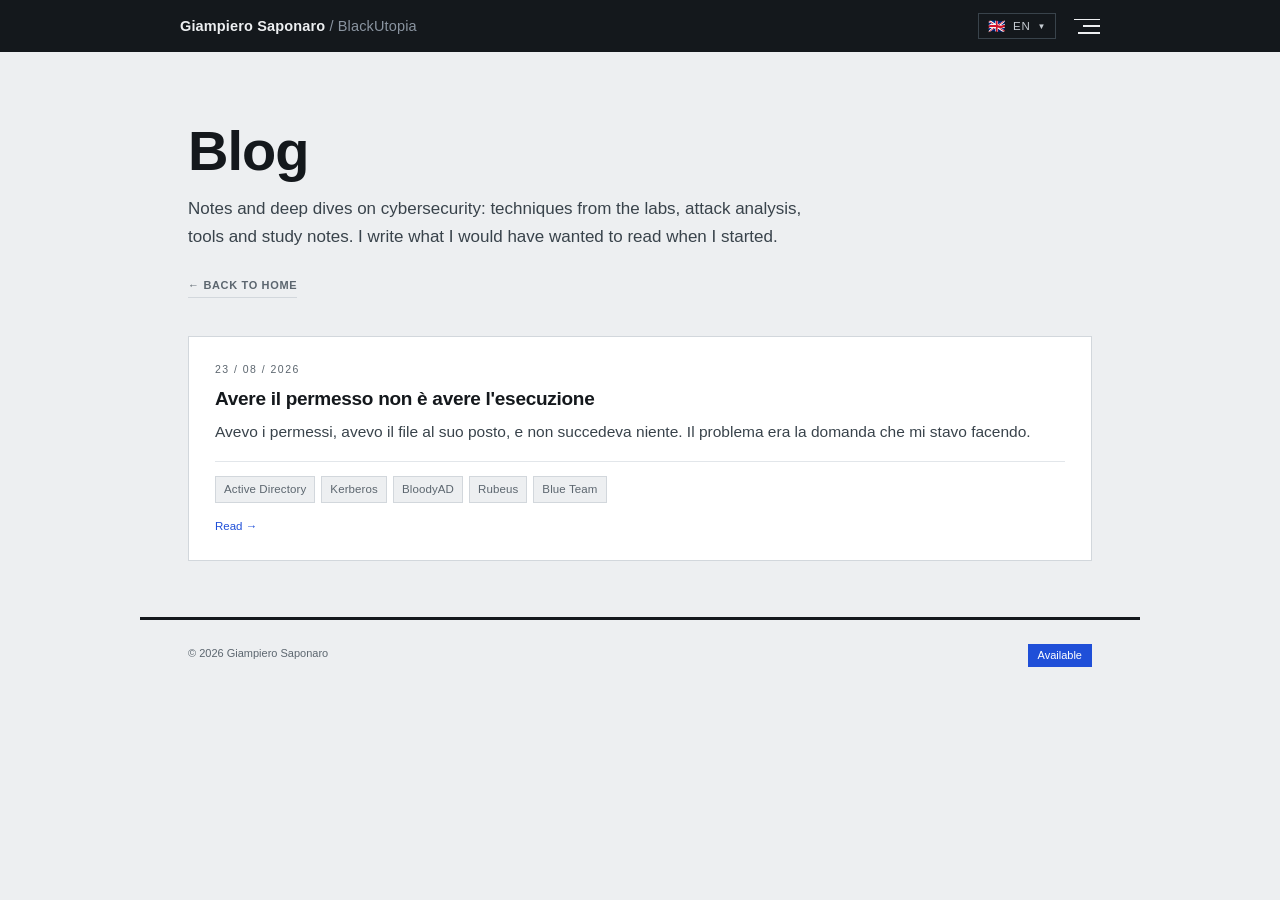
==== commit bcb38ad2: "update" ====
--- a/blog/index.html
+++ b/blog/index.html
@@ -18,7 +18,7 @@
 <meta name="referrer" content="no-referrer">
 <meta http-equiv="X-Frame-Options" content="DENY">
 <meta http-equiv="X-Content-Type-Options" content="nosniff">
-<link href="https://fonts.googleapis.com/css2?family=Manrope:wght@500;600;700;800&family=Source+Sans+3:wght@400;600&display=swap" rel="stylesheet">
+<link href="https://fonts.googleapis.com/css2?family=Open+Sans:wght@400;600;700;800&family=Lato:wght@400;700&display=swap" rel="stylesheet">
 <link rel="stylesheet" href="../style.css">
 </head>
 <body data-page-title="blog.title">
--- a/style.css
+++ b/style.css
@@ -22,9 +22,9 @@
 body{
   background:var(--bg);
   color:var(--ink);
-  font-family:'Source Sans 3',-apple-system,BlinkMacSystemFont,'Segoe UI',Roboto,Helvetica,Arial,sans-serif;
-  font-size:17.5px;
-  line-height:1.62;
+  font-family:'Lato',-apple-system,BlinkMacSystemFont,'Segoe UI',Roboto,Helvetica,Arial,sans-serif;
+  font-size:17px;
+  line-height:1.66;
   -webkit-font-smoothing:antialiased;
 }
 a{color:inherit}
@@ -42,7 +42,7 @@
   max-width:var(--maxw);margin:0 auto;padding:13px 40px;
   display:flex;justify-content:space-between;align-items:center;
 }
-.nav-logo{font-family:'Manrope',sans-serif;font-weight:700;font-size:14.5px;letter-spacing:.01em;text-decoration:none}
+.nav-logo{font-family:'Open Sans',sans-serif;font-weight:700;font-size:14.5px;letter-spacing:.01em;text-decoration:none}
 .nav-logo span{color:#8A94A0;font-weight:500}
 .nav-actions{display:flex;align-items:center;gap:18px}
 
@@ -51,7 +51,7 @@
 .lang-btn{
   display:flex;align-items:center;gap:7px;
   background:none;border:1px solid #39434B;color:#C6CCD2;
-  font-family:'Manrope',sans-serif;font-size:11.5px;letter-spacing:.06em;
+  font-family:'Open Sans',sans-serif;font-size:11.5px;letter-spacing:.06em;
   padding:5px 9px;cursor:pointer;transition:border-color .18s,color .18s;
 }
 .lang-btn:hover,.lang-switch.open .lang-btn{border-color:#EDEFF1;color:#fff}
@@ -68,7 +68,7 @@
 .lang-menu button{
   width:100%;display:flex;align-items:center;gap:9px;
   background:none;border:none;cursor:pointer;padding:9px 12px;
-  font-family:'Manrope',sans-serif;font-size:13.5px;color:var(--ink);text-align:left;
+  font-family:'Open Sans',sans-serif;font-size:13.5px;color:var(--ink);text-align:left;
 }
 .lang-menu button:hover{background:var(--bg);color:var(--accent)}
 .lang-menu button.active{color:var(--accent);font-weight:500}
@@ -108,10 +108,10 @@
 .menu-inner{max-width:var(--maxw);margin:0 auto;width:100%}
 .menu-top{display:flex;justify-content:space-between;align-items:baseline;
   border-bottom:1px solid var(--line);padding-bottom:12px;margin-bottom:34px}
-.menu-label{font-family:'Manrope',sans-serif;font-size:10.5px;letter-spacing:.09em;text-transform:uppercase;font-weight:600;color:var(--dim)}
+.menu-label{font-family:'Open Sans',sans-serif;font-size:10.5px;letter-spacing:.09em;text-transform:uppercase;font-weight:600;color:var(--dim)}
 .menu-close{
   background:none;border:none;cursor:pointer;color:var(--dim);
-  font-family:'Manrope',sans-serif;font-size:10.5px;letter-spacing:.07em;text-transform:uppercase;font-weight:600;
+  font-family:'Open Sans',sans-serif;font-size:10.5px;letter-spacing:.07em;text-transform:uppercase;font-weight:600;
   display:flex;align-items:center;gap:6px;transition:color .18s;
 }
 .menu-close:hover{color:var(--accent)}
@@ -130,8 +130,8 @@
 .menu-list a{
   display:flex;align-items:center;justify-content:space-between;
   text-decoration:none;padding:14px 0;
-  font-family:'Manrope',sans-serif;font-weight:700;
-  font-size:clamp(26px,4.6vw,44px);letter-spacing:-.024em;line-height:1.1;
+  font-family:'Open Sans',sans-serif;font-weight:700;
+  font-size:clamp(26px,4.6vw,44px);letter-spacing:-.018em;line-height:1.1;
   transition:color .2s,padding-left .28s cubic-bezier(.7,0,.3,1);
 }
 .menu-list a:hover{color:var(--accent);padding-left:14px}
@@ -143,28 +143,28 @@
   display:flex;flex-wrap:wrap;gap:22px;opacity:0;transition:opacity .4s ease .5s;
 }
 body.menu-open .menu-footer{opacity:1}
-.menu-footer a{font-family:'Manrope',sans-serif;font-size:11px;letter-spacing:.12em;
+.menu-footer a{font-family:'Open Sans',sans-serif;font-size:11px;letter-spacing:.12em;
   text-transform:uppercase;color:var(--dim);text-decoration:none;transition:color .18s}
 .menu-footer a:hover{color:var(--accent)}
 
 /* ---------- HERO ---------- */
 #hero{padding-top:86px;padding-bottom:8px}
-.hero-tag{font-family:'Manrope',sans-serif;font-size:11px;letter-spacing:.2em;
+.hero-tag{font-family:'Open Sans',sans-serif;font-size:11px;letter-spacing:.2em;
   text-transform:uppercase;color:var(--accent);margin-bottom:22px}
 .hero-name{
-  font-family:'Manrope',sans-serif;font-weight:700;
-  font-size:clamp(38px,6.6vw,74px);line-height:.98;letter-spacing:-.028em;margin-bottom:14px;
-}
-.hero-realname{font-family:'Manrope',sans-serif;font-size:12.5px;color:var(--dim);margin-bottom:28px}
+  font-family:'Open Sans',sans-serif;font-weight:700;
+  font-size:clamp(38px,6.6vw,74px);line-height:.98;letter-spacing:-.02em;margin-bottom:14px;
+}
+.hero-realname{font-family:'Open Sans',sans-serif;font-size:12.5px;color:var(--dim);margin-bottom:28px}
 .hero-realname span{color:var(--accent)}
 .hero-titles{display:flex;flex-wrap:wrap;gap:10px;align-items:baseline;
-  font-family:'Manrope',sans-serif;font-weight:500;font-size:16px;color:var(--body)}
+  font-family:'Open Sans',sans-serif;font-weight:500;font-size:16px;color:var(--body)}
 .hero-sep{color:var(--line);font-weight:400}
 .hero-rule{height:3px;background:var(--ink);margin-top:40px}
 
 /* ---------- SUBNAV ---------- */
 .subnav{display:flex;flex-wrap:wrap;gap:20px;padding-top:16px;padding-bottom:0}
-.subnav a{font-family:'Manrope',sans-serif;font-size:11px;letter-spacing:.12em;
+.subnav a{font-family:'Open Sans',sans-serif;font-size:11px;letter-spacing:.12em;
   text-transform:uppercase;color:var(--dim);text-decoration:none;transition:color .18s}
 .subnav a:hover{color:var(--accent)}
 
@@ -172,9 +172,9 @@
 section{padding-top:56px;padding-bottom:56px}
 #about{padding-top:34px}
 .section-header{display:flex;align-items:baseline;gap:14px;margin-bottom:28px}
-.section-title{font-family:'Manrope',sans-serif;font-weight:700;font-size:14.5px;
+.section-title{font-family:'Open Sans',sans-serif;font-weight:700;font-size:14.5px;
   letter-spacing:.07em;text-transform:uppercase;font-weight:600}
-.section-kicker{font-family:'Manrope',sans-serif;font-size:10.5px;letter-spacing:.16em;
+.section-kicker{font-family:'Open Sans',sans-serif;font-size:10.5px;letter-spacing:.16em;
   text-transform:uppercase;color:var(--accent)}
 .section-num{display:none}
 .section-line{flex:1;height:1px;background:var(--line)}
@@ -186,8 +186,8 @@
 .about-stats{display:grid;grid-template-columns:repeat(auto-fit,minmax(180px,1fr));gap:8px;
   margin-top:40px;border-top:1px solid var(--line);border-bottom:1px solid var(--line)}
 .stat-box{padding:18px 0}
-.stat-num{display:block;font-family:'Manrope',sans-serif;font-weight:700;font-size:24px;letter-spacing:-.02em}
-.stat-label{display:block;font-family:'Manrope',sans-serif;font-size:10px;
+.stat-num{display:block;font-family:'Open Sans',sans-serif;font-weight:700;font-size:24px;letter-spacing:-.015em}
+.stat-label{display:block;font-family:'Open Sans',sans-serif;font-size:10px;
   letter-spacing:.08em;text-transform:uppercase;font-weight:600;color:var(--dim);margin-top:3px}
 
 /* ---------- CARD (skill, lab, cert, repo, post) ---------- */
@@ -205,24 +205,24 @@
 .skill-icon,.tool-logo,.cv-flag,.cert-issuer-logo{display:none}
 
 .skill-card-title,.lab-title,.repo-name,.post-title,.cv-lang{
-  font-family:'Manrope',sans-serif;font-weight:700;font-size:19px;
+  font-family:'Open Sans',sans-serif;font-weight:700;font-size:19px;
   letter-spacing:-.015em;margin-bottom:9px;line-height:1.22}
-.skill-card p,.lab-desc,.repo-desc,.post-summary{color:var(--body);font-size:16px}
+.skill-card p,.lab-desc,.repo-desc,.post-summary{color:var(--body);font-size:15.5px}
 .repo-path{font-size:12.5px;color:var(--dim);
   margin:-4px 0 10px;word-break:break-all}
 
 .skill-tags,.lab-tech,.repo-meta,.post-tags,.article-tags{
   display:flex;flex-wrap:wrap;gap:6px;margin-top:16px;padding-top:14px;border-top:1px solid var(--line-soft)}
 .skill-tag,.lab-tag,.repo-tag,.post-tag{
-  font-family:'Manrope',sans-serif;font-size:11.5px;letter-spacing:.01em;font-weight:500;
+  font-family:'Open Sans',sans-serif;font-size:11.5px;letter-spacing:.01em;font-weight:500;
   color:var(--dim);background:var(--bg);border:1px solid var(--line);padding:3px 8px}
 
 .lab-status,.repo-flag{
-  font-family:'Manrope',sans-serif;font-size:9.5px;letter-spacing:.07em;text-transform:uppercase;font-weight:600;
+  font-family:'Open Sans',sans-serif;font-size:9.5px;letter-spacing:.07em;text-transform:uppercase;font-weight:600;
   color:var(--accent);border:1px solid var(--accent);padding:2px 7px;
   display:inline-block;margin-bottom:12px}
 .lab-pdf-hint,.repo-open,.post-read,.cv-action{
-  margin-top:14px;font-family:'Manrope',sans-serif;font-size:11.5px;color:var(--accent)}
+  margin-top:14px;font-family:'Open Sans',sans-serif;font-size:11.5px;color:var(--accent)}
 
 /* ---------- STRUMENTI ---------- */
 .tools-grid{display:grid;grid-template-columns:repeat(auto-fill,minmax(220px,1fr));
@@ -231,7 +231,7 @@
   justify-content:space-between;align-items:baseline;gap:10px;transition:background .18s}
 .tool-item:hover{background:var(--bg)}
 .tool-name{font-size:14.5px;font-weight:600;letter-spacing:-.005em}
-.tool-bar{font-family:'Manrope',sans-serif;font-size:10px;letter-spacing:.1em;
+.tool-bar{font-family:'Open Sans',sans-serif;font-size:10px;letter-spacing:.1em;
   text-transform:uppercase;color:var(--dim)}
 
 /* ---------- CV ---------- */
@@ -242,24 +242,24 @@
 .cert-issuer{display:flex;align-items:baseline;gap:12px;margin:38px 0 16px;
   padding-bottom:9px;border-bottom:1px solid var(--line)}
 .cert-issuer:first-of-type{margin-top:0}
-.cert-issuer-name{font-family:'Manrope',sans-serif;font-weight:700;font-size:16px;letter-spacing:-.01em}
-.cert-issuer-course{font-family:'Manrope',sans-serif;font-size:10.5px;
+.cert-issuer-name{font-family:'Open Sans',sans-serif;font-weight:700;font-size:16px;letter-spacing:-.01em}
+.cert-issuer-course{font-family:'Open Sans',sans-serif;font-size:10.5px;
   letter-spacing:.01em;color:var(--dim)}
-.cert-module{font-family:'Manrope',sans-serif;font-size:9.5px;letter-spacing:.14em;
+.cert-module{font-family:'Open Sans',sans-serif;font-size:9.5px;letter-spacing:.14em;
   color:var(--accent);border:1px solid var(--accent);padding:2px 7px;display:inline-block;margin-bottom:11px}
-.cert-title{font-family:'Manrope',sans-serif;font-weight:500;font-size:16.5px;
+.cert-title{font-family:'Open Sans',sans-serif;font-weight:500;font-size:16.5px;
   line-height:1.3;margin-bottom:7px}
-.cert-date{font-family:'Manrope',sans-serif;font-size:11px;color:var(--dim)}
+.cert-date{font-family:'Open Sans',sans-serif;font-size:11px;color:var(--dim)}
 .cert-bar{display:none}
 
 /* ---------- PAGINE INTERNE ---------- */
 .page-head{padding-top:70px;padding-bottom:0}
-.page-kicker{font-family:'Manrope',sans-serif;font-size:11px;letter-spacing:.2em;
+.page-kicker{font-family:'Open Sans',sans-serif;font-size:11px;letter-spacing:.2em;
   text-transform:uppercase;color:var(--accent);margin-bottom:16px}
-.page-title{font-family:'Manrope',sans-serif;font-weight:700;
-  font-size:clamp(32px,5.4vw,56px);line-height:1.02;letter-spacing:-.024em}
+.page-title{font-family:'Open Sans',sans-serif;font-weight:700;
+  font-size:clamp(32px,5.4vw,56px);line-height:1.02;letter-spacing:-.018em}
 .page-lead{max-width:640px;margin-top:16px;color:var(--body)}
-.back-home{display:inline-block;margin-top:24px;font-family:'Manrope',sans-serif;
+.back-home{display:inline-block;margin-top:24px;font-family:'Open Sans',sans-serif;
   font-size:11px;letter-spacing:.06em;text-transform:uppercase;font-weight:600;color:var(--dim);
   text-decoration:none;border-bottom:1px solid var(--line);padding-bottom:3px;transition:color .18s,border-color .18s}
 .back-home:hover{color:var(--accent);border-color:var(--accent)}
@@ -269,49 +269,49 @@
 .blog-empty{margin-top:26px;padding:44px 30px;text-align:center;
   background:var(--card);border:1px dashed var(--line)}
 .blog-empty-icon{display:none}
-.blog-empty-title{font-family:'Manrope',sans-serif;font-weight:700;font-size:22px;
+.blog-empty-title{font-family:'Open Sans',sans-serif;font-weight:700;font-size:22px;
   letter-spacing:-.02em;margin-bottom:8px}
 .blog-empty-desc{max-width:520px;margin:0 auto;color:var(--body);font-size:15.5px}
-.blog-empty-cta{display:inline-block;margin-top:20px;font-family:'Manrope',sans-serif;
+.blog-empty-cta{display:inline-block;margin-top:20px;font-family:'Open Sans',sans-serif;
   font-size:11.5px;letter-spacing:.08em;color:#fff;background:var(--accent);
   padding:9px 16px;text-decoration:none;transition:background .18s}
 .blog-empty-cta:hover{background:var(--accent-dark)}
-.post-date{font-family:'Manrope',sans-serif;font-size:10.5px;letter-spacing:.14em;
+.post-date{font-family:'Open Sans',sans-serif;font-size:10.5px;letter-spacing:.14em;
   color:var(--dim);margin-bottom:9px}
 
 /* ---------- ARTICOLO ---------- */
 .article-title{max-width:760px}
-.article-body{max-width:660px;font-size:18px;line-height:1.7}
+.article-body{max-width:660px;font-size:17.5px;line-height:1.74}
 .article-body p{margin-bottom:20px}
 .article-body strong{font-weight:600}
 .article-body em{color:var(--accent);font-style:italic}
-.article-body h2{font-family:'Manrope',sans-serif;font-weight:700;font-size:21px;
+.article-body h2{font-family:'Open Sans',sans-serif;font-weight:700;font-size:21px;
   letter-spacing:-.02em;margin:34px 0 14px;padding-top:22px;border-top:1px solid var(--line)}
 .article-tags{max-width:660px}
-.article-note{max-width:660px;margin-top:20px;font-family:'Manrope',sans-serif;
+.article-note{max-width:660px;margin-top:20px;font-family:'Open Sans',sans-serif;
   font-size:10.5px;letter-spacing:.04em;color:var(--dim)}
 
 /* ---------- CONTATTI ---------- */
 #contact{display:grid;grid-template-columns:1fr 1fr;gap:52px;align-items:start}
-.contact-cta{font-family:'Manrope',sans-serif;font-weight:700;
-  font-size:clamp(26px,3.6vw,40px);line-height:1.06;letter-spacing:-.024em;margin-bottom:16px}
+.contact-cta{font-family:'Open Sans',sans-serif;font-weight:700;
+  font-size:clamp(26px,3.6vw,40px);line-height:1.06;letter-spacing:-.018em;margin-bottom:16px}
 .contact-cta span{color:var(--accent)}
 .contact-sub{color:var(--body);max-width:420px}
 .contact-links{display:flex;flex-direction:column;gap:1px;background:var(--line);border:1px solid var(--line)}
 .contact-link{display:flex;align-items:center;gap:14px;background:var(--card);
   padding:15px 18px;text-decoration:none;transition:background .18s}
 .contact-link:hover{background:var(--bg)}
-.contact-link-icon{font-family:'Manrope',sans-serif;font-size:13px;color:var(--accent);
+.contact-link-icon{font-family:'Open Sans',sans-serif;font-size:13px;color:var(--accent);
   width:20px;text-align:center;flex-shrink:0}
-.contact-link-label{display:block;font-family:'Manrope',sans-serif;font-size:9.5px;
+.contact-link-label{display:block;font-family:'Open Sans',sans-serif;font-size:9.5px;
   letter-spacing:.08em;text-transform:uppercase;font-weight:600;color:var(--dim)}
-.contact-link-val{display:block;font-family:'Manrope',sans-serif;font-size:14.5px;
+.contact-link-val{display:block;font-family:'Open Sans',sans-serif;font-size:14.5px;
   word-break:break-all;margin-top:2px}
 
 /* ---------- FOOTER ---------- */
 footer{padding-top:24px;padding-bottom:34px;
   border-top:3px solid var(--ink);display:flex;justify-content:space-between;
-  flex-wrap:wrap;gap:12px;font-family:'Manrope',sans-serif;font-size:11px;color:var(--dim)}
+  flex-wrap:wrap;gap:12px;font-family:'Open Sans',sans-serif;font-size:11px;color:var(--dim)}
 footer span:last-child{background:var(--accent);color:#fff;padding:2px 10px}
 
 /* ---------- REVEAL ---------- */
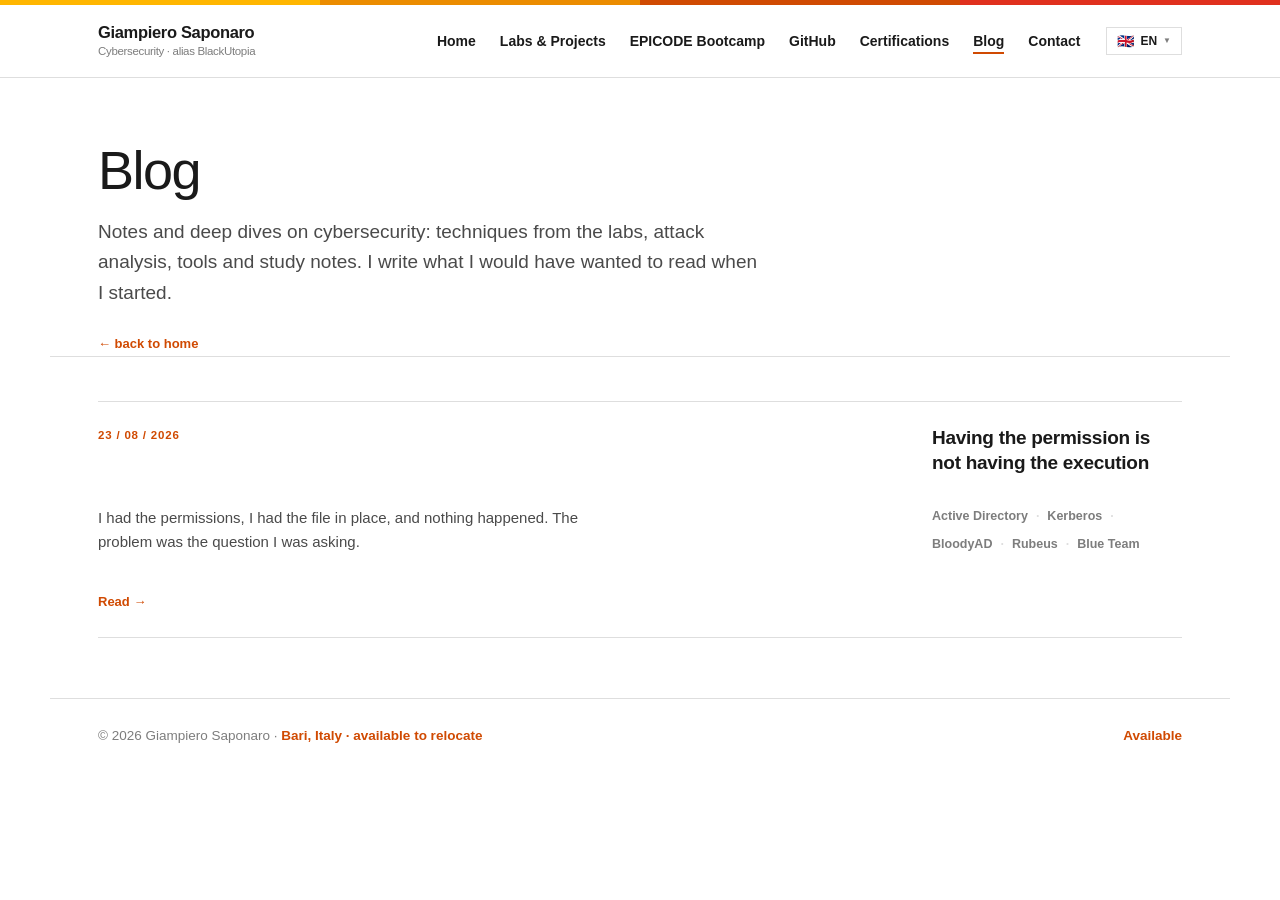
==== commit eb2e2e17: "update" ====
--- a/blog/index.html
+++ b/blog/index.html
@@ -22,10 +22,20 @@
 <link rel="stylesheet" href="../style.css">
 </head>
 <body data-page-title="blog.title">
+<div class="colorbars"><i></i><i></i><i></i><i></i></div>
 <nav>
 <div class="nav-in">
-<a class="nav-logo" href="../">Giampiero Saponaro <span>/ BlackUtopia</span></a>
+<a class="nav-logo" href="../">Giampiero Saponaro<span>Cybersecurity &middot; alias BlackUtopia</span></a>
 <div class="nav-actions">
+<ul class="nav-inline">
+<li><a href="../" data-i18n="menu.home">Home</a></li>
+<li><a href="../labs/" data-i18n="menu.labs">Lab &amp; Progetti</a></li>
+<li><a href="../bootcamp/" data-i18n="menu.bootcamp">Bootcamp EPICODE</a></li>
+<li><a href="../github/" data-i18n="menu.github">GitHub</a></li>
+<li><a href="../certs/" data-i18n="menu.certs">Certificazioni</a></li>
+<li class="current"><a href="../blog/" data-i18n="menu.blog">Blog</a></li>
+<li><a href="../contact/" data-i18n="menu.contact">Contatti</a></li>
+</ul>
 <div class="lang-switch">
 <button class="lang-btn" aria-label="Cambia lingua" data-i18n-aria="lang.aria" aria-expanded="false">
 <span class="lang-flag">🇮🇹</span><span class="lang-code">IT</span><span class="lang-caret">▼</span>
@@ -77,8 +87,8 @@
 <div class="posts-grid">
 <a class="post-card reveal" href="../blog/permessi-ed-esecuzione/">
 <div class="post-date">23 / 08 / 2026</div>
-<h3 class="post-title">Avere il permesso non &egrave; avere l'esecuzione</h3>
-<p class="post-summary">Avevo i permessi, avevo il file al suo posto, e non succedeva niente. Il problema era la domanda che mi stavo facendo.</p>
+<h3 class="post-title" data-i18n="art1.title">Avere il permesso non &egrave; avere l'esecuzione</h3>
+<p class="post-summary" data-i18n="art1.summary">Avevo i permessi, avevo il file al suo posto, e non succedeva niente. Il problema era la domanda che mi stavo facendo.</p>
 <div class="post-tags">
 <span class="post-tag">Active Directory</span>
 <span class="post-tag">Kerberos</span>
@@ -91,7 +101,7 @@
 </div>
 </section>
 <footer>
-<span>&copy; 2026 Giampiero Saponaro</span>
+<span>&copy; 2026 Giampiero Saponaro &middot; <span data-i18n="footer.loc">Bari, Italia &middot; disponibile al trasferimento</span></span>
 <span data-i18n="footer.open">Disponibile</span>
 </footer>
 <script src="../i18n.js"></script>
--- a/style.css
+++ b/style.css
@@ -1,325 +1,304 @@
 /* ============================================================
-   BlackUtopia — Giampiero Saponaro
-   Design: documentale, fondo chiaro
+   Giampiero Saponaro — portfolio cybersecurity
+   Impianto: consulenza corporate, fondo bianco, accento arancio
    ============================================================ */
 
 :root{
-  --bg:#EDEFF1;
-  --card:#FFFFFF;
-  --ink:#14181C;
-  --body:#39434B;
-  --dim:#5C666F;
-  --line:#D2D7DC;
-  --line-soft:#E2E6EA;
-  --accent:#1F4FD8;
-  --accent-dark:#1740B0;
-  --alert:#B3341F;
-  --maxw:1000px;
+  --white:#FFFFFF;
+  --ink:#1A1A1A;
+  --body:#4A4A4A;
+  --dim:#7D7D7D;
+  --hair:#DEDEDE;
+  --hair2:#F0F0F0;
+  --grey:#F7F7F7;
+  --orange:#D04A02;
+  --rose:#E0301E;
+  --tangerine:#EB8C00;
+  --yellow:#FFB600;
+  --maxw:1180px;
 }
 
 *{margin:0;padding:0;box-sizing:border-box}
 html{scroll-behavior:smooth}
-body{
-  background:var(--bg);
-  color:var(--ink);
-  font-family:'Lato',-apple-system,BlinkMacSystemFont,'Segoe UI',Roboto,Helvetica,Arial,sans-serif;
-  font-size:17px;
-  line-height:1.66;
-  -webkit-font-smoothing:antialiased;
-}
+body{background:var(--white);color:var(--ink);
+  font-family:'Lato',Helvetica,Arial,sans-serif;font-size:17px;line-height:1.6;
+  -webkit-font-smoothing:antialiased}
 a{color:inherit}
-::selection{background:var(--accent);color:#fff}
-
-/* contenitore: applicato direttamente agli elementi di pagina */
+::selection{background:var(--orange);color:#fff}
+
 .wrap,section,.page-head,.subnav,footer{
   max-width:var(--maxw);margin-left:auto;margin-right:auto;
   padding-left:48px;padding-right:48px;
 }
 
+/* ---------- barra colori ---------- */
+.colorbars{display:flex;height:5px}
+.colorbars i{flex:1}
+.colorbars i:nth-child(1){background:var(--yellow)}
+.colorbars i:nth-child(2){background:var(--tangerine)}
+.colorbars i:nth-child(3){background:var(--orange)}
+.colorbars i:nth-child(4){background:var(--rose)}
+
 /* ---------- NAV ---------- */
-nav{background:var(--ink);color:#EDEFF1;position:sticky;top:0;z-index:120}
-.nav-in{
-  max-width:var(--maxw);margin:0 auto;padding:13px 40px;
-  display:flex;justify-content:space-between;align-items:center;
-}
-.nav-logo{font-family:'Open Sans',sans-serif;font-weight:700;font-size:14.5px;letter-spacing:.01em;text-decoration:none}
-.nav-logo span{color:#8A94A0;font-weight:500}
-.nav-actions{display:flex;align-items:center;gap:18px}
-
-/* ---------- SELETTORE LINGUA ---------- */
+nav{border-bottom:1px solid var(--hair);position:sticky;top:0;background:var(--white);z-index:120}
+.nav-in{max-width:var(--maxw);margin:0 auto;padding:18px 48px;
+  display:flex;justify-content:space-between;align-items:center;gap:24px}
+.nav-logo{font-family:'Open Sans',sans-serif;font-weight:700;font-size:16.5px;
+  letter-spacing:-.02em;text-decoration:none;line-height:1.2}
+.nav-logo span{display:block;font-weight:400;font-size:11.5px;color:var(--dim);margin-top:2px}
+.nav-actions{display:flex;align-items:center;gap:26px}
+
+.nav-inline{display:flex;gap:24px;list-style:none;align-items:center}
+.nav-inline a{text-decoration:none;font-family:'Open Sans',sans-serif;font-size:14px;
+  font-weight:600;padding:3px 0;border-bottom:2px solid transparent;transition:border-color .16s}
+.nav-inline a:hover{border-color:var(--orange)}
+.nav-inline li.current a{border-color:var(--orange)}
+
+/* ---------- LINGUA ---------- */
 .lang-switch{position:relative}
-.lang-btn{
-  display:flex;align-items:center;gap:7px;
-  background:none;border:1px solid #39434B;color:#C6CCD2;
-  font-family:'Open Sans',sans-serif;font-size:11.5px;letter-spacing:.06em;
-  padding:5px 9px;cursor:pointer;transition:border-color .18s,color .18s;
-}
-.lang-btn:hover,.lang-switch.open .lang-btn{border-color:#EDEFF1;color:#fff}
-.lang-caret{font-size:8px;transition:transform .2s}
+.lang-btn{display:flex;align-items:center;gap:6px;background:none;
+  border:1px solid var(--hair);color:var(--ink);font-family:'Open Sans',sans-serif;
+  font-size:12px;font-weight:600;padding:6px 10px;cursor:pointer;transition:border-color .16s}
+.lang-btn:hover,.lang-switch.open .lang-btn{border-color:var(--orange)}
+.lang-caret{font-size:8px;color:var(--dim);transition:transform .2s}
 .lang-switch.open .lang-caret{transform:rotate(180deg)}
-.lang-menu{
-  position:absolute;top:calc(100% + 6px);right:0;min-width:160px;list-style:none;
-  background:var(--card);border:1px solid var(--line);
-  opacity:0;visibility:hidden;transform:translateY(-5px);
-  transition:opacity .18s,transform .18s,visibility .18s;
-  box-shadow:5px 5px 0 rgba(20,24,28,.16);
-}
+.lang-menu{position:absolute;top:calc(100% + 5px);right:0;min-width:158px;list-style:none;
+  background:var(--white);border:1px solid var(--hair);opacity:0;visibility:hidden;
+  transform:translateY(-4px);transition:opacity .16s,transform .16s,visibility .16s;
+  box-shadow:0 6px 18px rgba(0,0,0,.09)}
 .lang-switch.open .lang-menu{opacity:1;visibility:visible;transform:none}
-.lang-menu button{
-  width:100%;display:flex;align-items:center;gap:9px;
-  background:none;border:none;cursor:pointer;padding:9px 12px;
-  font-family:'Open Sans',sans-serif;font-size:13.5px;color:var(--ink);text-align:left;
-}
-.lang-menu button:hover{background:var(--bg);color:var(--accent)}
-.lang-menu button.active{color:var(--accent);font-weight:500}
+.lang-menu button{width:100%;display:flex;align-items:center;gap:9px;background:none;border:none;
+  cursor:pointer;padding:9px 12px;font-family:'Open Sans',sans-serif;font-size:13.5px;text-align:left}
+.lang-menu button:hover{background:var(--grey);color:var(--orange)}
+.lang-menu button.active{color:var(--orange);font-weight:600}
 .lang-menu button.active::after{content:'✓';margin-left:auto;font-size:11px}
 .lang-flag{font-size:14px;line-height:1}
 
-/* ---------- HAMBURGER ---------- */
-.menu-toggle{
-  position:relative;z-index:210;width:26px;height:15px;padding:0;
-  background:none;border:none;cursor:pointer;
-  display:flex;flex-direction:column;justify-content:space-between;align-items:flex-end;
-}
-.menu-toggle span{display:block;height:1.5px;background:#EDEFF1;transition:transform .35s cubic-bezier(.7,0,.3,1),opacity .2s,width .3s}
-.menu-toggle span:nth-child(1){width:100%}
-.menu-toggle span:nth-child(2){width:64%}
-.menu-toggle span:nth-child(3){width:84%}
-.menu-toggle:hover span{width:100%}
-body.menu-open .menu-toggle span{background:var(--ink)}
-body.menu-open .menu-toggle span:nth-child(1){width:100%;transform:translateY(6.7px) rotate(45deg)}
+/* ---------- HAMBURGER (solo mobile) ---------- */
+.menu-toggle{display:none;position:relative;z-index:210;width:24px;height:14px;padding:0;
+  background:none;border:none;cursor:pointer;flex-direction:column;justify-content:space-between}
+.menu-toggle span{display:block;height:2px;width:100%;background:var(--ink);
+  transition:transform .3s cubic-bezier(.7,0,.3,1),opacity .2s}
+body.menu-open .menu-toggle span:nth-child(1){transform:translateY(6px) rotate(45deg)}
 body.menu-open .menu-toggle span:nth-child(2){opacity:0}
-body.menu-open .menu-toggle span:nth-child(3){width:100%;transform:translateY(-6.7px) rotate(-45deg)}
-body.menu-open nav{background:transparent}
-body.menu-open .nav-logo{color:var(--ink)}
-body.menu-open .nav-logo span{color:var(--dim)}
-body.menu-open .lang-btn{border-color:var(--line);color:var(--dim)}
-
-/* ---------- MENU FULLSCREEN ---------- */
-.menu-overlay{
-  position:fixed;inset:0;z-index:110;background:var(--bg);
-  display:flex;flex-direction:column;justify-content:center;
-  padding:110px 40px 48px;overflow-y:auto;
-  clip-path:inset(0 0 100% 0);
-  transition:clip-path .55s cubic-bezier(.76,0,.24,1);
-  pointer-events:none;
-}
+body.menu-open .menu-toggle span:nth-child(3){transform:translateY(-6px) rotate(-45deg)}
+
+.menu-overlay{position:fixed;inset:0;z-index:110;background:var(--white);
+  display:flex;flex-direction:column;justify-content:center;padding:90px 22px 40px;
+  overflow-y:auto;clip-path:inset(0 0 100% 0);
+  transition:clip-path .45s cubic-bezier(.76,0,.24,1);pointer-events:none}
 body.menu-open .menu-overlay{clip-path:inset(0 0 0 0);pointer-events:auto}
 .menu-inner{max-width:var(--maxw);margin:0 auto;width:100%}
 .menu-top{display:flex;justify-content:space-between;align-items:baseline;
-  border-bottom:1px solid var(--line);padding-bottom:12px;margin-bottom:34px}
-.menu-label{font-family:'Open Sans',sans-serif;font-size:10.5px;letter-spacing:.09em;text-transform:uppercase;font-weight:600;color:var(--dim)}
-.menu-close{
-  background:none;border:none;cursor:pointer;color:var(--dim);
-  font-family:'Open Sans',sans-serif;font-size:10.5px;letter-spacing:.07em;text-transform:uppercase;font-weight:600;
-  display:flex;align-items:center;gap:6px;transition:color .18s;
-}
-.menu-close:hover{color:var(--accent)}
-.menu-close-x{font-size:15px;line-height:1}
-
+  border-bottom:1px solid var(--hair);padding-bottom:11px;margin-bottom:22px}
+.menu-label{font-family:'Open Sans',sans-serif;font-size:11px;font-weight:700;
+  letter-spacing:.09em;text-transform:uppercase;color:var(--orange)}
+.menu-close{background:none;border:none;cursor:pointer;color:var(--dim);
+  font-family:'Open Sans',sans-serif;font-size:11px;font-weight:600;letter-spacing:.06em;
+  text-transform:uppercase;display:flex;align-items:center;gap:6px}
+.menu-close:hover{color:var(--orange)}
+.menu-close-x{font-size:15px}
 .menu-list{list-style:none}
-.menu-list li{opacity:0;transform:translateY(14px);transition:opacity .4s ease,transform .4s ease;border-bottom:1px solid var(--line-soft)}
-body.menu-open .menu-list li{opacity:1;transform:none}
-body.menu-open .menu-list li:nth-child(1){transition-delay:.16s}
-body.menu-open .menu-list li:nth-child(2){transition-delay:.21s}
-body.menu-open .menu-list li:nth-child(3){transition-delay:.26s}
-body.menu-open .menu-list li:nth-child(4){transition-delay:.31s}
-body.menu-open .menu-list li:nth-child(5){transition-delay:.36s}
-body.menu-open .menu-list li:nth-child(6){transition-delay:.41s}
-body.menu-open .menu-list li:nth-child(7){transition-delay:.46s}
-.menu-list a{
-  display:flex;align-items:center;justify-content:space-between;
-  text-decoration:none;padding:14px 0;
-  font-family:'Open Sans',sans-serif;font-weight:700;
-  font-size:clamp(26px,4.6vw,44px);letter-spacing:-.018em;line-height:1.1;
-  transition:color .2s,padding-left .28s cubic-bezier(.7,0,.3,1);
-}
-.menu-list a:hover{color:var(--accent);padding-left:14px}
-.menu-arrow{font-size:20px;color:var(--accent);opacity:0;transform:translateX(-8px);transition:opacity .2s,transform .25s}
-.menu-list a:hover .menu-arrow{opacity:1;transform:none}
-.menu-list li.current a{color:var(--accent)}
-.menu-footer{
-  margin-top:34px;padding-top:16px;border-top:1px solid var(--line);
-  display:flex;flex-wrap:wrap;gap:22px;opacity:0;transition:opacity .4s ease .5s;
-}
-body.menu-open .menu-footer{opacity:1}
-.menu-footer a{font-family:'Open Sans',sans-serif;font-size:11px;letter-spacing:.12em;
-  text-transform:uppercase;color:var(--dim);text-decoration:none;transition:color .18s}
-.menu-footer a:hover{color:var(--accent)}
+.menu-list li{border-bottom:1px solid var(--hair2)}
+.menu-list a{display:flex;justify-content:space-between;align-items:center;
+  text-decoration:none;padding:14px 0;font-family:'Open Sans',sans-serif;font-weight:600;
+  font-size:22px;letter-spacing:-.02em;transition:color .16s,padding-left .2s}
+.menu-list a:hover{color:var(--orange);padding-left:10px}
+.menu-arrow{color:var(--orange);opacity:0;transition:opacity .16s}
+.menu-list a:hover .menu-arrow{opacity:1}
+.menu-list li.current a{color:var(--orange)}
+.menu-footer{margin-top:26px;padding-top:14px;border-top:1px solid var(--hair);
+  display:flex;flex-wrap:wrap;gap:20px}
+.menu-footer a{font-family:'Open Sans',sans-serif;font-size:12px;font-weight:600;
+  color:var(--dim);text-decoration:none}
+.menu-footer a:hover{color:var(--orange)}
 
 /* ---------- HERO ---------- */
-#hero{padding-top:86px;padding-bottom:8px}
-.hero-tag{font-family:'Open Sans',sans-serif;font-size:11px;letter-spacing:.2em;
-  text-transform:uppercase;color:var(--accent);margin-bottom:22px}
-.hero-name{
-  font-family:'Open Sans',sans-serif;font-weight:700;
-  font-size:clamp(38px,6.6vw,74px);line-height:.98;letter-spacing:-.02em;margin-bottom:14px;
-}
-.hero-realname{font-family:'Open Sans',sans-serif;font-size:12.5px;color:var(--dim);margin-bottom:28px}
-.hero-realname span{color:var(--accent)}
-.hero-titles{display:flex;flex-wrap:wrap;gap:10px;align-items:baseline;
-  font-family:'Open Sans',sans-serif;font-weight:500;font-size:16px;color:var(--body)}
-.hero-sep{color:var(--line);font-weight:400}
-.hero-rule{height:3px;background:var(--ink);margin-top:40px}
+#hero{padding-top:78px;padding-bottom:60px}
+.hero-tag{font-family:'Open Sans',sans-serif;font-size:12px;font-weight:700;
+  letter-spacing:.09em;text-transform:uppercase;color:var(--orange);margin-bottom:22px}
+.hero-name{font-family:'Open Sans',sans-serif;font-weight:300;
+  font-size:clamp(34px,5.2vw,64px);line-height:1.08;letter-spacing:-.028em;max-width:16ch}
+.hero-name b{font-weight:700}
+.hero-realname{margin-top:22px;max-width:640px;font-size:19px;font-weight:300;color:var(--body)}
+.hero-realname span{color:var(--orange);font-weight:400}
+.hero-titles{display:flex;flex-wrap:wrap;gap:14px;margin-top:22px;
+  font-family:'Open Sans',sans-serif;font-size:13.5px;font-weight:600;color:var(--body)}
+.hero-sep{color:var(--hair)}
+.hero-rule{margin-top:40px;height:3px;width:96px;background:var(--orange)}
+
+/* ---------- FATTI ---------- */
+.about-stats{display:grid;grid-template-columns:repeat(auto-fit,minmax(180px,1fr));
+  border-top:1px solid var(--hair);margin-top:0}
+.stat-box{padding:28px 28px 28px 0;border-right:1px solid var(--hair2)}
+.stat-box:last-child{border-right:none}
+.stat-num{display:block;font-family:'Open Sans',sans-serif;font-weight:300;font-size:36px;
+  letter-spacing:-.03em;line-height:1;margin-bottom:7px}
+.stat-label{display:block;font-family:'Open Sans',sans-serif;font-size:12.5px;
+  font-weight:600;color:var(--dim)}
 
 /* ---------- SUBNAV ---------- */
-.subnav{display:flex;flex-wrap:wrap;gap:20px;padding-top:16px;padding-bottom:0}
-.subnav a{font-family:'Open Sans',sans-serif;font-size:11px;letter-spacing:.12em;
-  text-transform:uppercase;color:var(--dim);text-decoration:none;transition:color .18s}
-.subnav a:hover{color:var(--accent)}
+.subnav{display:flex;flex-wrap:wrap;gap:22px;padding-top:20px;padding-bottom:0}
+.subnav a{font-family:'Open Sans',sans-serif;font-size:12.5px;font-weight:600;
+  color:var(--dim);text-decoration:none}
+.subnav a:hover{color:var(--orange)}
 
 /* ---------- SEZIONI ---------- */
-section{padding-top:56px;padding-bottom:56px}
-#about{padding-top:34px}
-.section-header{display:flex;align-items:baseline;gap:14px;margin-bottom:28px}
-.section-title{font-family:'Open Sans',sans-serif;font-weight:700;font-size:14.5px;
-  letter-spacing:.07em;text-transform:uppercase;font-weight:600}
-.section-kicker{font-family:'Open Sans',sans-serif;font-size:10.5px;letter-spacing:.16em;
-  text-transform:uppercase;color:var(--accent)}
+section{padding-top:60px;padding-bottom:60px;border-top:1px solid var(--hair)}
+#hero,#about{border-top:none}
+.section-header{display:flex;align-items:baseline;gap:16px;margin-bottom:32px}
+.section-title{font-family:'Open Sans',sans-serif;font-weight:300;font-size:32px;letter-spacing:-.025em}
+.section-kicker{font-family:'Open Sans',sans-serif;font-size:12px;font-weight:700;
+  letter-spacing:.09em;text-transform:uppercase;color:var(--orange)}
+.section-line{flex:1;height:1px;background:var(--hair)}
 .section-num{display:none}
-.section-line{flex:1;height:1px;background:var(--line)}
-
-.about-text{max-width:660px}
-.about-text p{margin-bottom:20px}
-.about-text p:last-child{margin-bottom:0}
-.about-text strong{font-weight:600;color:var(--ink)}
-.about-stats{display:grid;grid-template-columns:repeat(auto-fit,minmax(180px,1fr));gap:8px;
-  margin-top:40px;border-top:1px solid var(--line);border-bottom:1px solid var(--line)}
-.stat-box{padding:18px 0}
-.stat-num{display:block;font-family:'Open Sans',sans-serif;font-weight:700;font-size:24px;letter-spacing:-.015em}
-.stat-label{display:block;font-family:'Open Sans',sans-serif;font-size:10px;
-  letter-spacing:.08em;text-transform:uppercase;font-weight:600;color:var(--dim);margin-top:3px}
-
-/* ---------- CARD (skill, lab, cert, repo, post) ---------- */
-.skills-grid,.labs-grid,.repo-grid,.posts-grid{
-  display:grid;grid-template-columns:repeat(auto-fit,minmax(330px,1fr));gap:16px}
-.certs-grid{display:grid;grid-template-columns:repeat(auto-fit,minmax(280px,1fr));gap:14px}
-
-.skill-card,.lab-card,.cert-card,.repo-card,.post-card,.cv-card{
-  background:var(--card);border:1px solid var(--line);padding:24px 26px;
-  text-decoration:none;color:inherit;display:block;
-  transition:box-shadow .2s,transform .2s,border-color .2s;
-}
-.skill-card:hover,.lab-card:hover,.cert-card:hover,.repo-card:hover,.post-card:hover,.cv-card:hover{
-  box-shadow:5px 5px 0 var(--ink);transform:translate(-2px,-2px);border-color:var(--ink)}
-.skill-icon,.tool-logo,.cv-flag,.cert-issuer-logo{display:none}
-
-.skill-card-title,.lab-title,.repo-name,.post-title,.cv-lang{
-  font-family:'Open Sans',sans-serif;font-weight:700;font-size:19px;
-  letter-spacing:-.015em;margin-bottom:9px;line-height:1.22}
-.skill-card p,.lab-desc,.repo-desc,.post-summary{color:var(--body);font-size:15.5px}
-.repo-path{font-size:12.5px;color:var(--dim);
-  margin:-4px 0 10px;word-break:break-all}
-
-.skill-tags,.lab-tech,.repo-meta,.post-tags,.article-tags{
-  display:flex;flex-wrap:wrap;gap:6px;margin-top:16px;padding-top:14px;border-top:1px solid var(--line-soft)}
-.skill-tag,.lab-tag,.repo-tag,.post-tag{
-  font-family:'Open Sans',sans-serif;font-size:11.5px;letter-spacing:.01em;font-weight:500;
-  color:var(--dim);background:var(--bg);border:1px solid var(--line);padding:3px 8px}
-
-.lab-status,.repo-flag{
-  font-family:'Open Sans',sans-serif;font-size:9.5px;letter-spacing:.07em;text-transform:uppercase;font-weight:600;
-  color:var(--accent);border:1px solid var(--accent);padding:2px 7px;
-  display:inline-block;margin-bottom:12px}
-.lab-pdf-hint,.repo-open,.post-read,.cv-action{
-  margin-top:14px;font-family:'Open Sans',sans-serif;font-size:11.5px;color:var(--accent)}
+
+.about-text{max-width:none;columns:2;column-gap:56px}
+.about-text p{margin-bottom:15px;color:var(--body);font-weight:300;break-inside:avoid}
+.about-text strong{font-weight:700;color:var(--ink)}
+
+/* ---------- ELENCHI (lab, repo, post) ---------- */
+.labs-grid,.repo-grid,.posts-grid{display:block;border-top:1px solid var(--hair)}
+.lab-card,.repo-card,.post-card{
+  display:grid;grid-template-columns:1fr 250px;gap:26px;align-items:start;
+  padding:24px 0;border-bottom:1px solid var(--hair);
+  background:none;border-left:none;border-right:none;border-top:none;
+  text-decoration:none;color:inherit;transition:padding-left .18s}
+.lab-card:hover,.repo-card:hover,.post-card:hover{padding-left:12px;background:none}
+.lab-title,.repo-name,.post-title{font-family:'Open Sans',sans-serif;font-weight:600;
+  font-size:19px;letter-spacing:-.015em;margin-bottom:5px;line-height:1.28}
+.lab-desc,.repo-desc,.post-summary{font-size:15px;color:var(--body);font-weight:300;max-width:62ch}
+.lab-status,.repo-flag,.post-date{display:block;font-family:'Open Sans',sans-serif;
+  font-size:11.5px;font-weight:700;letter-spacing:.07em;text-transform:uppercase;
+  color:var(--orange);margin-bottom:8px}
+.repo-path{font-family:'Open Sans',sans-serif;font-size:12.5px;color:var(--dim);
+  margin:-2px 0 8px;word-break:break-all}
+.lab-tech,.repo-meta,.post-tags{display:flex;flex-wrap:wrap;gap:8px;
+  font-family:'Open Sans',sans-serif;font-size:12.5px;font-weight:600;color:var(--dim)}
+.lab-tag,.repo-tag,.post-tag{display:inline}
+.lab-tag::after,.repo-tag::after,.post-tag::after{content:'·';margin-left:8px;color:var(--hair)}
+.lab-tag:last-child::after,.repo-tag:last-child::after,.post-tag:last-child::after{content:''}
+.lab-pdf-hint,.repo-open,.post-read{margin-top:12px;font-family:'Open Sans',sans-serif;
+  font-size:13px;font-weight:600;color:var(--orange)}
+
+/* ---------- COMPETENZE ---------- */
+.skills-grid{display:grid;grid-template-columns:repeat(3,1fr);gap:40px;
+  border-top:1px solid var(--hair);padding-top:30px}
+.skill-card{background:none;border:none;padding:0}
+.skill-card:hover{transform:none;box-shadow:none}
+.skill-card-title{font-family:'Open Sans',sans-serif;font-weight:600;font-size:19px;
+  letter-spacing:-.015em;margin-bottom:10px;padding-bottom:10px;border-bottom:2px solid var(--orange);
+  display:inline-block}
+.skill-card p{font-size:15.5px;color:var(--body);font-weight:300}
+.skill-tags{display:flex;flex-wrap:wrap;gap:8px;margin-top:14px;
+  font-family:'Open Sans',sans-serif;font-size:12.5px;font-weight:600;color:var(--dim)}
+.skill-tag::after{content:'·';margin-left:8px;color:var(--hair)}
+.skill-tag:last-child::after{content:''}
+.skill-icon{display:none}
 
 /* ---------- STRUMENTI ---------- */
-.tools-grid{display:grid;grid-template-columns:repeat(auto-fill,minmax(220px,1fr));
-  gap:1px;background:var(--line);border:1px solid var(--line)}
-.tool-item{background:var(--card);padding:14px 16px;display:flex;
-  justify-content:space-between;align-items:baseline;gap:10px;transition:background .18s}
-.tool-item:hover{background:var(--bg)}
-.tool-name{font-size:14.5px;font-weight:600;letter-spacing:-.005em}
-.tool-bar{font-family:'Open Sans',sans-serif;font-size:10px;letter-spacing:.1em;
-  text-transform:uppercase;color:var(--dim)}
+.tools-grid{display:grid;grid-template-columns:repeat(4,1fr);border-top:1px solid var(--hair)}
+.tool-item{padding:18px 24px 18px 0;border-bottom:1px solid var(--hair2);
+  border-right:1px solid var(--hair2)}
+.tool-name{display:block;font-family:'Open Sans',sans-serif;font-weight:600;font-size:15.5px}
+.tool-bar{display:block;font-size:12.5px;color:var(--dim);margin-top:2px}
+.tool-logo{display:none}
 
 /* ---------- CV ---------- */
-.cv-grid{display:grid;grid-template-columns:repeat(auto-fit,minmax(230px,1fr));gap:16px}
-.cv-sub{font-size:14.5px;color:var(--body)}
+.cv-grid{display:grid;grid-template-columns:repeat(3,1fr);border-top:1px solid var(--hair)}
+.cv-card{display:block;padding:24px 24px 24px 0;border-right:1px solid var(--hair2);
+  border-bottom:1px solid var(--hair2);text-decoration:none;color:inherit;background:none;
+  transition:padding-left .18s}
+.cv-card:last-child{border-right:none}
+.cv-card:hover{padding-left:10px;box-shadow:none;transform:none}
+.cv-lang{font-family:'Open Sans',sans-serif;font-weight:600;font-size:18px;margin-bottom:4px}
+.cv-sub{font-size:14.5px;color:var(--body);font-weight:300}
+.cv-action{margin-top:12px;font-family:'Open Sans',sans-serif;font-size:13px;
+  font-weight:600;color:var(--orange)}
+.cv-flag{display:none}
 
 /* ---------- CERTIFICAZIONI ---------- */
-.cert-issuer{display:flex;align-items:baseline;gap:12px;margin:38px 0 16px;
-  padding-bottom:9px;border-bottom:1px solid var(--line)}
+.cert-issuer{display:flex;align-items:baseline;gap:14px;margin:36px 0 0;
+  padding-bottom:10px;border-bottom:2px solid var(--ink)}
 .cert-issuer:first-of-type{margin-top:0}
-.cert-issuer-name{font-family:'Open Sans',sans-serif;font-weight:700;font-size:16px;letter-spacing:-.01em}
-.cert-issuer-course{font-family:'Open Sans',sans-serif;font-size:10.5px;
-  letter-spacing:.01em;color:var(--dim)}
-.cert-module{font-family:'Open Sans',sans-serif;font-size:9.5px;letter-spacing:.14em;
-  color:var(--accent);border:1px solid var(--accent);padding:2px 7px;display:inline-block;margin-bottom:11px}
-.cert-title{font-family:'Open Sans',sans-serif;font-weight:500;font-size:16.5px;
-  line-height:1.3;margin-bottom:7px}
-.cert-date{font-family:'Open Sans',sans-serif;font-size:11px;color:var(--dim)}
+.cert-issuer-name{font-family:'Open Sans',sans-serif;font-weight:600;font-size:18px;letter-spacing:-.02em}
+.cert-issuer-course{font-family:'Open Sans',sans-serif;font-size:12.5px;font-weight:600;color:var(--dim)}
+.cert-issuer-logo{display:none}
+.certs-grid{display:grid;grid-template-columns:repeat(2,1fr)}
+.cert-card{background:none;border:none;border-bottom:1px solid var(--hair);
+  border-right:1px solid var(--hair2);padding:20px 24px 20px 0;transition:padding-left .18s}
+.cert-card:nth-child(even){border-right:none}
+.cert-card:hover{padding-left:10px;box-shadow:none;transform:none}
+.cert-module{font-family:'Open Sans',sans-serif;font-size:11.5px;font-weight:700;
+  letter-spacing:.07em;color:var(--orange);margin-bottom:7px}
+.cert-title{font-family:'Open Sans',sans-serif;font-weight:600;font-size:16px;
+  line-height:1.32;margin-bottom:5px}
+.cert-date{font-size:13.5px;color:var(--dim);font-weight:300}
 .cert-bar{display:none}
 
 /* ---------- PAGINE INTERNE ---------- */
-.page-head{padding-top:70px;padding-bottom:0}
-.page-kicker{font-family:'Open Sans',sans-serif;font-size:11px;letter-spacing:.2em;
-  text-transform:uppercase;color:var(--accent);margin-bottom:16px}
-.page-title{font-family:'Open Sans',sans-serif;font-weight:700;
-  font-size:clamp(32px,5.4vw,56px);line-height:1.02;letter-spacing:-.018em}
-.page-lead{max-width:640px;margin-top:16px;color:var(--body)}
-.back-home{display:inline-block;margin-top:24px;font-family:'Open Sans',sans-serif;
-  font-size:11px;letter-spacing:.06em;text-transform:uppercase;font-weight:600;color:var(--dim);
-  text-decoration:none;border-bottom:1px solid var(--line);padding-bottom:3px;transition:color .18s,border-color .18s}
-.back-home:hover{color:var(--accent);border-color:var(--accent)}
-.page-section{padding-top:38px}
+.page-head{padding-top:64px;padding-bottom:0}
+.page-kicker{font-family:'Open Sans',sans-serif;font-size:12px;font-weight:700;
+  letter-spacing:.09em;text-transform:uppercase;color:var(--orange);margin-bottom:18px}
+.page-title{font-family:'Open Sans',sans-serif;font-weight:300;
+  font-size:clamp(32px,5vw,54px);line-height:1.06;letter-spacing:-.028em;max-width:18ch}
+.page-lead{max-width:660px;margin-top:18px;color:var(--body);font-weight:300;font-size:19px}
+.back-home{display:inline-block;margin-top:26px;font-family:'Open Sans',sans-serif;
+  font-size:13px;font-weight:600;color:var(--orange);text-decoration:none}
+.back-home:hover{text-decoration:underline}
+.page-section{padding-top:44px}
 
 /* ---------- BLOG ---------- */
-.blog-empty{margin-top:26px;padding:44px 30px;text-align:center;
-  background:var(--card);border:1px dashed var(--line)}
+.blog-empty{margin-top:24px;padding:46px 0;border-top:1px solid var(--hair);
+  border-bottom:1px solid var(--hair);background:none;text-align:left}
 .blog-empty-icon{display:none}
-.blog-empty-title{font-family:'Open Sans',sans-serif;font-weight:700;font-size:22px;
-  letter-spacing:-.02em;margin-bottom:8px}
-.blog-empty-desc{max-width:520px;margin:0 auto;color:var(--body);font-size:15.5px}
-.blog-empty-cta{display:inline-block;margin-top:20px;font-family:'Open Sans',sans-serif;
-  font-size:11.5px;letter-spacing:.08em;color:#fff;background:var(--accent);
-  padding:9px 16px;text-decoration:none;transition:background .18s}
-.blog-empty-cta:hover{background:var(--accent-dark)}
-.post-date{font-family:'Open Sans',sans-serif;font-size:10.5px;letter-spacing:.14em;
-  color:var(--dim);margin-bottom:9px}
+.blog-empty-title{font-family:'Open Sans',sans-serif;font-weight:300;font-size:28px;
+  letter-spacing:-.02em;margin-bottom:10px}
+.blog-empty-desc{max-width:600px;color:var(--body);font-weight:300}
+.blog-empty-cta{display:inline-block;margin-top:22px;background:var(--orange);color:#fff;
+  font-family:'Open Sans',sans-serif;font-size:14px;font-weight:600;padding:13px 26px;
+  text-decoration:none;transition:background .16s}
+.blog-empty-cta:hover{background:var(--rose)}
 
 /* ---------- ARTICOLO ---------- */
-.article-title{max-width:760px}
-.article-body{max-width:660px;font-size:17.5px;line-height:1.74}
+.article-title{max-width:20ch}
+.article-body{max-width:680px;font-size:18px;line-height:1.72;font-weight:300}
 .article-body p{margin-bottom:20px}
-.article-body strong{font-weight:600}
-.article-body em{color:var(--accent);font-style:italic}
-.article-body h2{font-family:'Open Sans',sans-serif;font-weight:700;font-size:21px;
-  letter-spacing:-.02em;margin:34px 0 14px;padding-top:22px;border-top:1px solid var(--line)}
-.article-tags{max-width:660px}
-.article-note{max-width:660px;margin-top:20px;font-family:'Open Sans',sans-serif;
-  font-size:10.5px;letter-spacing:.04em;color:var(--dim)}
+.article-body strong{font-weight:700;color:var(--ink)}
+.article-body em{font-style:italic;color:var(--orange)}
+.article-body h2{font-family:'Open Sans',sans-serif;font-weight:600;font-size:22px;
+  letter-spacing:-.02em;margin:36px 0 14px;padding-top:24px;border-top:1px solid var(--hair)}
+.article-tags{max-width:680px;margin-top:34px;padding-top:16px;border-top:1px solid var(--hair);
+  display:flex;flex-wrap:wrap;gap:8px;font-family:'Open Sans',sans-serif;
+  font-size:12.5px;font-weight:600;color:var(--dim)}
 
 /* ---------- CONTATTI ---------- */
-#contact{display:grid;grid-template-columns:1fr 1fr;gap:52px;align-items:start}
-.contact-cta{font-family:'Open Sans',sans-serif;font-weight:700;
-  font-size:clamp(26px,3.6vw,40px);line-height:1.06;letter-spacing:-.018em;margin-bottom:16px}
-.contact-cta span{color:var(--accent)}
-.contact-sub{color:var(--body);max-width:420px}
-.contact-links{display:flex;flex-direction:column;gap:1px;background:var(--line);border:1px solid var(--line)}
-.contact-link{display:flex;align-items:center;gap:14px;background:var(--card);
-  padding:15px 18px;text-decoration:none;transition:background .18s}
-.contact-link:hover{background:var(--bg)}
-.contact-link-icon{font-family:'Open Sans',sans-serif;font-size:13px;color:var(--accent);
-  width:20px;text-align:center;flex-shrink:0}
-.contact-link-label{display:block;font-family:'Open Sans',sans-serif;font-size:9.5px;
-  letter-spacing:.08em;text-transform:uppercase;font-weight:600;color:var(--dim)}
-.contact-link-val{display:block;font-family:'Open Sans',sans-serif;font-size:14.5px;
-  word-break:break-all;margin-top:2px}
+#contact{display:grid;grid-template-columns:1fr 1fr;gap:56px;align-items:start}
+.contact-cta{font-family:'Open Sans',sans-serif;font-weight:300;
+  font-size:clamp(26px,3.4vw,38px);line-height:1.1;letter-spacing:-.025em;margin-bottom:16px}
+.contact-cta span{font-weight:700}
+.contact-sub{color:var(--body);font-weight:300;max-width:440px}
+.contact-links{border-top:1px solid var(--hair)}
+.contact-link{display:flex;align-items:center;gap:16px;padding:16px 0;
+  border-bottom:1px solid var(--hair);text-decoration:none;transition:padding-left .18s}
+.contact-link:hover{padding-left:10px}
+.contact-link-icon{font-family:'Open Sans',sans-serif;font-size:14px;color:var(--orange);
+  width:20px;flex-shrink:0}
+.contact-link-label{display:block;font-family:'Open Sans',sans-serif;font-size:11.5px;
+  font-weight:700;letter-spacing:.07em;text-transform:uppercase;color:var(--dim)}
+.contact-link-val{display:block;font-size:15.5px;word-break:break-all;margin-top:2px}
 
 /* ---------- FOOTER ---------- */
-footer{padding-top:24px;padding-bottom:34px;
-  border-top:3px solid var(--ink);display:flex;justify-content:space-between;
-  flex-wrap:wrap;gap:12px;font-family:'Open Sans',sans-serif;font-size:11px;color:var(--dim)}
-footer span:last-child{background:var(--accent);color:#fff;padding:2px 10px}
+footer{padding-top:26px;padding-bottom:34px;border-top:1px solid var(--hair);
+  display:flex;justify-content:space-between;flex-wrap:wrap;gap:12px;
+  font-size:13.5px;color:var(--dim);font-weight:300}
+footer span:last-child{font-family:'Open Sans',sans-serif;font-weight:600;color:var(--orange)}
 
 /* ---------- REVEAL ---------- */
-.reveal{opacity:0;transform:translateY(12px);transition:opacity .5s ease,transform .5s ease}
+.reveal{opacity:0;transform:translateY(10px);transition:opacity .45s ease,transform .45s ease}
 .reveal.visible{opacity:1;transform:none}
 
-/* ---------- ACCESSIBILITÀ ---------- */
-a:focus-visible,button:focus-visible{outline:2px solid var(--accent);outline-offset:3px}
+a:focus-visible,button:focus-visible{outline:2px solid var(--orange);outline-offset:3px}
 @media (prefers-reduced-motion:reduce){
   *{animation:none!important;transition-duration:.01ms!important}
   .reveal{opacity:1;transform:none}
@@ -327,13 +306,19 @@
 }
 
 /* ---------- RESPONSIVE ---------- */
+@media (max-width:1000px){
+  .nav-inline{display:none}
+  .menu-toggle{display:flex}
+  .skills-grid{grid-template-columns:1fr;gap:28px}
+  .about-text{columns:1}
+}
 @media (max-width:760px){
-  body{font-size:17px}
-  .wrap,section,.page-head,.subnav,footer{padding-left:22px;padding-right:22px}
-  .nav-in{padding:12px 22px}
-  .menu-overlay{padding:96px 22px 36px}
-  #contact{grid-template-columns:1fr;gap:34px}
+  body{font-size:16.5px}
+  .wrap,section,.page-head,.subnav,footer,.nav-in{padding-left:22px;padding-right:22px}
+  .lab-card,.repo-card,.post-card{grid-template-columns:1fr;gap:10px}
+  .tools-grid,.certs-grid,.cv-grid{grid-template-columns:1fr 1fr}
+  .cv-card{border-right:none}
+  #contact{grid-template-columns:1fr;gap:32px}
+  .stat-box{border-right:none;border-bottom:1px solid var(--hair2);padding-right:0}
   .lang-code{display:none}
-  .skills-grid,.labs-grid,.repo-grid,.posts-grid,.certs-grid,.cv-grid{grid-template-columns:1fr}
-  .tools-grid{grid-template-columns:1fr 1fr}
-}
+}
